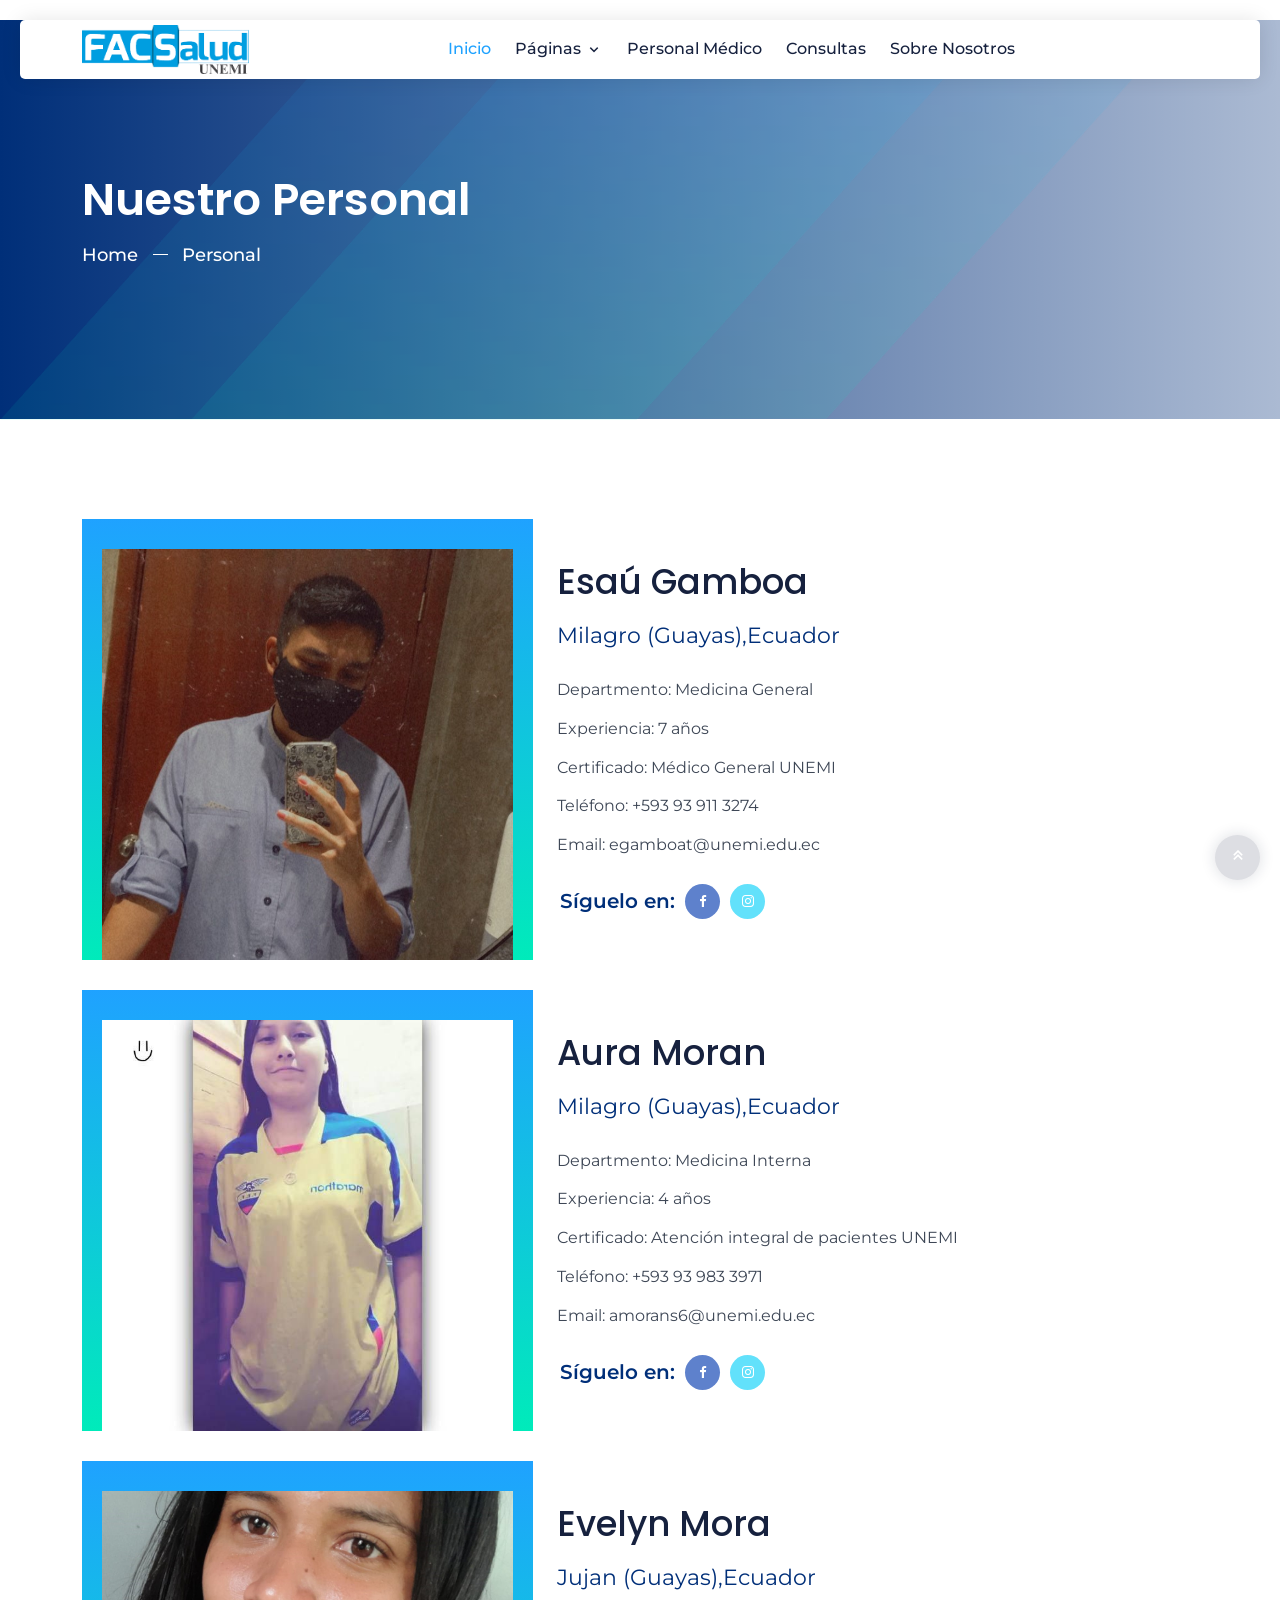
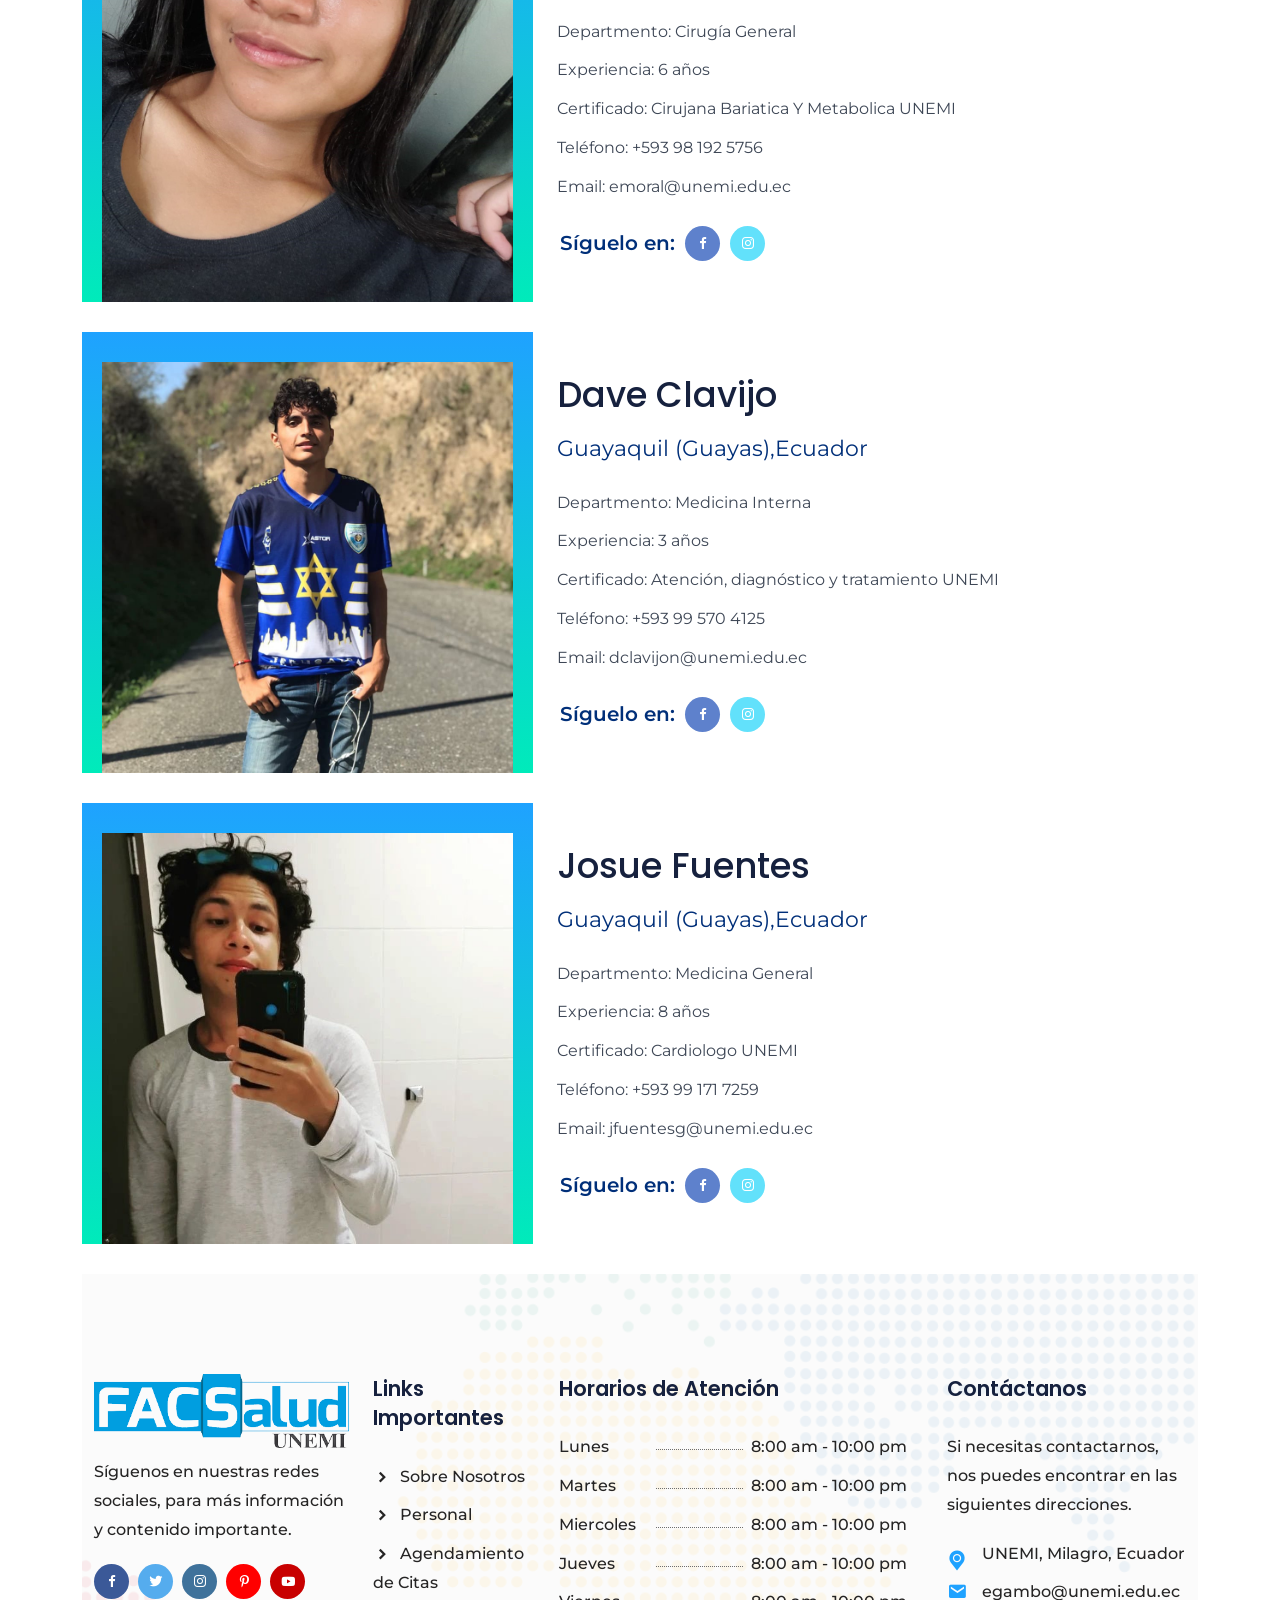
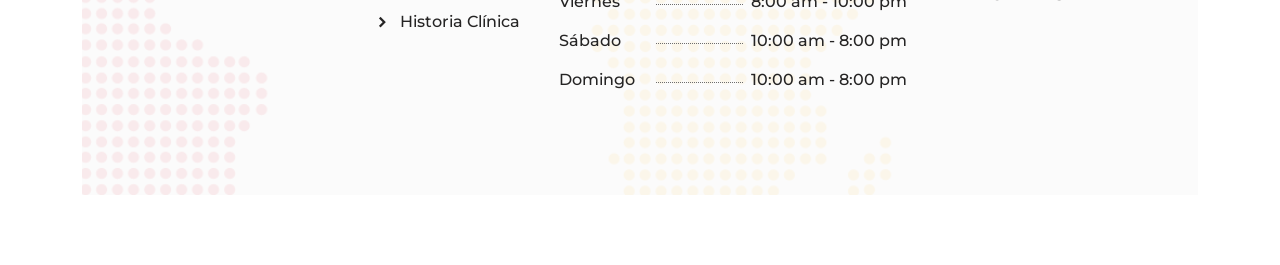
==== personal.html @ aaba4302 "final" ====
<!doctype html>
<html lang="zxx">
    <head>
        <!-- Required Meta Tags -->
        <meta charset="UTF-8">
        <meta name="viewport" content="width=device-width, initial-scale=1.0">

        <!-- Bootstrap CSS --> 
        <link rel="stylesheet" href="assets/css/bootstrap.min.css">
        <!-- Animate Min CSS -->
        <link rel="stylesheet" href="assets/css/animate.min.css">
        <!-- Flaticon CSS --> 
        <link rel="stylesheet" href="assets/fonts/flaticon.css">
        <!-- Boxicons CSS -->
        <link rel="stylesheet" href="assets/css/boxicons.min.css">
        <!-- Magnific Popup CSS -->
        <link rel="stylesheet" href="assets/css/boxicons.min.css">
        <!-- Owl Carousel Min CSS --> 
        <link rel="stylesheet" href="assets/css/owl.carousel.min.css">
        <link rel="stylesheet" href="assets/css/owl.theme.default.min.css">
        <!-- Nice Select Min CSS --> 
        <link rel="stylesheet" href="assets/css/nice-select.min.css">
        <!-- Meanmenu CSS -->
        <link rel="stylesheet" href="assets/css/meanmenu.css">
        <!-- Style CSS -->
        <link rel="stylesheet" href="assets/css/style.css">
        <!-- Responsive CSS -->
        <link rel="stylesheet" href="assets/css/responsive.css">


        <title>C-UNEMI - Personal</title>

        <!-- Favicon -->
        <link rel="icon" type="image/png" href="assets/img/favicon.png">
    </head>
    <body>
        <!-- Cargador -->
        <div class="preloader">
            <div class="d-table">
                <div class="d-table-cell">
                    <div class="spinner"></div>
                </div>
            </div>
        </div>

        <!-- Fijador de Cabecera -->
        <header class="top-header top-header-bg-two">
            <div class="container">
                <div class="row align-items-center">
                </div>
            </div>
        </header>
        <!-- Fijador de Cabecera Fin -->

        <!-- Barra Superior -->
        <div class="navbar-area">
            <!-- Menu For Mobile Device -->
            <div class="mobile-nav">
                <a href="index.html" class="logo">
                    <img src="assets/img/logo.png" alt="Logo">
                </a>
            </div>

            <!-- Menu For Desktop Device -->
            <div class="main-nav nav-bar">
                <div class="container">
                    <nav class="navbar navbar-expand-md navbar-light ">
                        <a class="navbar-brand" href="index.html">
                            <img src="assets/img/logo.png" alt="Logo">
                        </a>

                        <div class="collapse navbar-collapse mean-menu" id="navbarSupportedContent">
                            <ul class="navbar-nav m-auto">
                                <li class="nav-item">
                                    <a href="dashboard.html" class="nav-link active">
                                        Inicio 
                                    </a>
                                </li>
                                <li class="nav-item">
                                    <a href="#" class="nav-link">
                                        Páginas 
                                        <i class='bx bx-chevron-down'></i>
                                    </a>
                                    <ul class="dropdown-menu">
                                        <li class="nav-item">
                                            <a href="historiaclinica.html" class="nav-link">
                                                Historia Clínica
                                            </a>
                                        </li>
                                        <li class="nav-item">
                                            <a href="citas.html" class="nav-link">
                                                Citas
                                            </a>
                                        </li>
                                        <li class="nav-item">
                                            <a href="sign-in.html" class="nav-link">
                                                Iniciar Sesión
                                            </a>
                                        </li>
                                        <li class="nav-item">
                                            <a href="sign-up.html" class="nav-link">
                                                Crear Cuenta
                                            </a>
                                        </li>
                                        <li class="nav-item">
                                            <a href="seguridad.html" class="nav-link">
                                                Seguridad
                                            </a>
                                        </li>
                                    </ul>
                                </li>

                                <li class="nav-item">
                                    <li class="nav-item">
                                        <a href="personal.html" class="nav-link">
                                            Personal Médico
                                        </a>
                                    </li>
                                </li>
                                
                                <li class="nav-item">
                                    <a href="consultas.html" class="nav-link">
                                        Consultas
                                    </a>
                                </li>
                                <li class="nav-item">
                                    <a href="nostros.html" class="nav-link">
                                        Sobre Nosotros
                                    </a>
                                </li>
                            </ul>
                        </div>
                    </nav>
                </div>
            </div>
        </div>
        <!-- Barra Superior Fin -->

        <!-- Inner Banner -->
        <div class="inner-banner inner-bg10">
            <div class="container">
                <div class="inner-title">
                    <h3>Nuestro Personal</h3>
                    <ul>
                        <li>
                            <a href="dashboard.html">Home</a>
                        </li>
                        <li>Personal</li>
                    </ul>
                </div>
            </div>
            <div class="inner-banner-shape">
                <div class="shape1">
                    <img src="assets/img/inner-banner/inner-banner-shape1.png" alt="Images">
                </div>
                <div class="shape2">
                    <img src="assets/img/inner-banner/inner-banner-shape2.png" alt="Images">
                </div>
            </div>
        </div>
        <!-- Inner Banner End -->

        <!-- Doctors Details Area -->
        <div class="doctors-details-area pt-100 pb-70">
            <div class="container">
                <div class="row align-items-center">
                    <div class="col-lg-5">
                        <div class="doctors-details-img">
                            <img src="assets/img/8.jpg" alt="Images">
                        </div>
                    </div>

                    <div class="col-lg-7">
                        <div class="doctors-details-content">
                            <h3>Esaú Gamboa</h3>
                            <span>Milagro (Guayas),Ecuador</span>
                            <ul class="doctors-details-list">
                                <li>Departmento: Medicina General</li>
                                <li>Experiencia: 7 años</li>
                                <li>Certificado: Médico General UNEMI</li>
                                <li>Teléfono: <a href="tel:+593 93 911 3274">+593 93 911 3274</a></li>
                                <li>Email: <a href="mailto:egamboat@unemi.edu.ec">egamboat@unemi.edu.ec</a></li>
                            </ul>

                            <ul class="social-link">
                                <li class="title"> Síguelo en:</li>
                                <li>
                                    <a href="https://www.facebook.com/esau.gt2001" target="_blank"><i class='bx bxl-facebook'></i></a>
                                </li>
                                <li>
                                    <a href="https://www.instagram.com/esau_gt2001/" target="_blank"><i class='bx bxl-instagram'></i></a>
                                </li> 
                            </ul>
                        </div>
                    </div>
                </div>

                <div class="row align-items-center">
                    <div class="col-lg-5">
                        <div class="doctors-details-img">
                            <img src="assets/img/7.jpg" alt="Images">
                        </div>
                    </div>

                    <div class="col-lg-7">
                        <div class="doctors-details-content">
                            <h3>Aura Moran</h3>
                            <span>Milagro (Guayas),Ecuador</span>
                            <ul class="doctors-details-list">
                                <li>Departmento: Medicina Interna </li>
                                <li>Experiencia: 4 años</li>
                                <li>Certificado: Atención integral de pacientes UNEMI</li>
                                <li>Teléfono: <a href="tel:+593 93 983 3971">+593 93 983 3971</a></li>
                                <li>Email: <a href="mailto:amorans6@unemi.edu.ec">amorans6@unemi.edu.ec</a></li>
                            </ul>

                            <ul class="social-link">
                                <li class="title"> Síguelo en:</li>
                                <li>
                                    <a href="https://www.facebook.com/Carolina03.cse.bdp" target="_blank"><i class='bx bxl-facebook'></i></a>
                                </li>
                                <li>
                                    <a href="https://www.instagram.com/carolina_moran03/" target="_blank"><i class='bx bxl-instagram'></i></a>
                                </li> 
                            </ul>
                        </div>
                    </div>
                </div>

                <div class="row align-items-center">
                    <div class="col-lg-5">
                        <div class="doctors-details-img">
                            <img src="assets/img/9.jpg" alt="Images">
                        </div>
                    </div>

                    <div class="col-lg-7">
                        <div class="doctors-details-content">
                            <h3>Evelyn Mora</h3>
                            <span>Jujan (Guayas),Ecuador</span>
                            <ul class="doctors-details-list">
                                <li>Departmento: Cirugía General</li>
                                <li>Experiencia: 6 años</li>
                                <li>Certificado:  Cirujana  Bariatica Y Metabolica UNEMI</li>
                                <li>Teléfono: <a href="tel:+593 98 192 5756">+593 98 192 5756</a></li>
                                <li>Email: <a href="mailto:emoral@unemi.edu.ec">emoral@unemi.edu.ec</a></li>
                            </ul>

                            <ul class="social-link">
                                <li class="title"> Síguelo en:</li>
                                <li>
                                    <a href="https://www.facebook.com/evelin.moraloor" target="_blank"><i class='bx bxl-facebook'></i></a>
                                </li>
                                <li>
                                    <a href="https://www.instagram.com/evelyn_mora1/" target="_blank"><i class='bx bxl-instagram'></i></a>
                                </li> 
                            </ul>
                        </div>
                    </div>
                </div>

                <div class="row align-items-center">
                    <div class="col-lg-5">
                        <div class="doctors-details-img">
                            <img src="assets/img/6.jpg" alt="Images">
                        </div>
                    </div>

                    <div class="col-lg-7">
                        <div class="doctors-details-content">
                            <h3>Dave Clavijo</h3>
                            <span>Guayaquil (Guayas),Ecuador</span>
                            <ul class="doctors-details-list">
                                <li>Departmento: Medicina Interna</li>
                                <li>Experiencia: 3 años</li>
                                <li>Certificado:  Atención, diagnóstico y tratamiento UNEMI</li>
                                <li>Teléfono: <a href="tel:+593 99 570 4125">+593 99 570 4125</a></li>
                                <li>Email: <a href="mailto:dclavijon@unemi.edu.ec">dclavijon@unemi.edu.ec</a></li>
                            </ul>

                            <ul class="social-link">
                                <li class="title"> Síguelo en:</li>
                                <li>
                                    <a href="https://www.facebook.com/alex.leon.1428" target="_blank"><i class='bx bxl-facebook'></i></a>
                                </li>
                                <li>
                                    <a href="https://www.instagram.com/alexleon2308/" target="_blank"><i class='bx bxl-instagram'></i></a>
                                </li> 
                            </ul>
                        </div>
                    </div>
                </div>

                <div class="row align-items-center">
                    <div class="col-lg-5">
                        <div class="doctors-details-img">
                            <img src="assets/img/5.jpg" alt="Images">
                        </div>
                    </div>

                    <div class="col-lg-7">
                        <div class="doctors-details-content">
                            <h3>Josue Fuentes</h3>
                            <span>Guayaquil (Guayas),Ecuador</span>
                            <ul class="doctors-details-list">
                                <li>Departmento: Medicina General</li>
                                <li>Experiencia: 8 años</li>
                                <li>Certificado:  Cardiologo UNEMI</li>
                                <li>Teléfono: <a href="tel:+593 99 171 7259">+593 99 171 7259</a></li>
                                <li>Email: <a href="jfuentesg@unemi.edu.ec">jfuentesg@unemi.edu.ec</a></li>
                            </ul>

                            <ul class="social-link">
                                <li class="title"> Síguelo en:</li>
                                <li>
                                    <a href="https://www.facebook.com/josuealberto.fuentesgomez" target="_blank"><i class='bx bxl-facebook'></i></a>
                                </li>
                                <li>
                                    <a href="https://www.instagram.com/chino_jafg/" target="_blank"><i class='bx bxl-instagram'></i></a>
                                </li> 
                            </ul>
                        </div>
                    </div>
                </div>
        <!-- Doctors Details Area End -->
        
        <!-- Piés de Página  -->
        <footer class="footer-area pt-100 pb-70">
            <div class="container">
                <div class="row">
                    <div class="col-lg-3 col-md-6">
                        <div class="footer-widget">
                            <div class="footer-logo">
                                <a href="index.html">
                                    <img src="assets/img/logo.png" alt="Images">
                                </a>
                            </div>
                            <p>Síguenos en nuestras redes sociales, para más información y contenido importante.</p>
                            <ul class="social-link">
                                <li>
                                    <a href="#" target="_blank"><i class='bx bxl-facebook'></i></a>
                                </li> 
                                <li>
                                    <a href="#" target="_blank"><i class='bx bxl-twitter'></i></a>
                                </li> 
                                <li>
                                    <a href="#" target="_blank"><i class='bx bxl-instagram'></i></a>
                                </li> 
                                <li>
                                    <a href="#" target="_blank"><i class='bx bxl-pinterest-alt'></i></a>
                                </li> 
                                <li>
                                    <a href="#" target="_blank"><i class='bx bxl-youtube'></i></a>
                                </li> 
                            </ul>
                        </div>
                    </div>

                    <div class="col-lg-2 col-md-6">
                        <div class="footer-widget">
                            <h3>Links Importantes</h3>
                            <ul class="footer-list">
                                <li>
                                    <a href="about.html" target="_blank">
                                        <i class='bx bxs-chevron-right'></i>
                                        Sobre Nosotros
                                    </a>
                                </li> 
                                <li>
                                    <a href="doctors.html" target="_blank">
                                        <i class='bx bxs-chevron-right'></i>
                                        Personal
                                    </a>
                                </li>
                                <li>
                                    <a href="citas.html" target="_blank">
                                        <i class='bx bxs-chevron-right'></i>
                                        Agendamiento de Citas
                                    </a>
                                </li> 
                                <li>
                                    <a href="historiaclinica.html" target="_blank">
                                        <i class='bx bxs-chevron-right'></i>
                                        Historia Clínica
                                    </a>
                                </li>
                            </ul>
                        </div>
                    </div>

                    <div class="col-lg-4 col-md-6">
                        <div class="footer-widget">
                            <h3>Horarios de Atención</h3>
                            <ul class="open-hours-list">
                                <li>
                                    Lunes
                                    <span>8:00 am - 10:00 pm</span>
                                </li> 
                                <li>
                                    Martes
                                    <span>8:00 am - 10:00 pm</span>
                                </li> 
                                <li>
                                    Miercoles
                                    <span>8:00 am - 10:00 pm</span>
                                </li> 
                                <li>
                                    Jueves
                                    <span>8:00 am - 10:00 pm</span>
                                </li> 
                                <li>
                                    Viernes
                                    <span>8:00 am - 10:00 pm</span>
                                </li> 
                                <li>
                                    Sábado
                                    <span>10:00 am - 8:00 pm</span>
                                </li> 
                                <li>
                                    Domingo
                                    <span>10:00 am - 8:00 pm</span>
                                </li> 
                            </ul>
                        </div>
                    </div>

                    <div class="col-lg-3 col-md-6">
                        <div class="footer-widget ps-3">
                            <h3>Contáctanos</h3>
                            <p>Si necesitas contactarnos, nos puedes encontrar en las siguientes direcciones.</p>
                            <ul class="footer-contact-list">
                                <li>
                                    <i class='flaticon-pin'></i>
                                    <div class="content" >
                                        <a href="https://goo.gl/maps/b7afHYhdiRrMFvGr6">UNEMI, Milagro, Ecuador</a>
                                    </div>
                                </li>
                                <li>
                                    <i class='bx bxs-envelope'></i>
                                    <div class="content">
                                        <a href="mailto:egambo@unemi.edu.ec">egambo@unemi.edu.ec</a>
                                    </div>
                                </li>
                            </ul>
                        </div>
                    </div>
                </div>
            </div>
        </footer>
        <!-- Piés de Página Fin -->

         <!-- Jquery Min JS -->
        <script src="assets/js/jquery-3.5.1.slim.min.js"></script>
        <!-- Bootstrap Min JS -->
        <script src="assets/js/bootstrap.bundle.min.js"></script>
        <!-- Magnific Popup Min JS -->
        <script src="assets/js/jquery.magnific-popup.min.js"></script>
        <!-- Owl Carousel Min JS -->
        <script src="assets/js/owl.carousel.min.js"></script>
        <!-- Nice Select Min JS -->
        <script src="assets/js/jquery.nice-select.min.js"></script>
        <!-- Wow Min JS -->
        <script src="assets/js/wow.min.js"></script>
        <!-- Meanmenu JS -->
        <script src="assets/js/meanmenu.js"></script>
        <!-- Datepicker JS -->
        <script src="assets/js/datepicker.min.js"></script>
        <!-- Ajaxchimp Min JS -->
        <script src="assets/js/jquery.ajaxchimp.min.js"></script>
        <!-- Form Validator Min JS -->
        <script src="assets/js/form-validator.min.js"></script>
        <!-- Contact Form JS -->
        <script src="assets/js/contact-form-script.js"></script>
        <!-- Custom JS -->
        <script src="assets/js/custom.js"></script>
        
    </body>
</html>
---- assets/fonts/flaticon.css ----
/*
  	Flaticon icon font: Flaticon
  	Creation date: 24/09/2020 14:05
  	*/

@font-face {
  font-family: "Flaticon";
  src: url("./Flaticon.eot");
  src: url("./Flaticon.eot?#iefix") format("embedded-opentype"),
       url("./Flaticon.woff2") format("woff2"),
       url("./Flaticon.woff") format("woff"),
       url("./Flaticon.ttf") format("truetype"),
       url("./Flaticon.svg#Flaticon") format("svg");
  font-weight: normal;
  font-style: normal;
}

@media screen and (-webkit-min-device-pixel-ratio:0) {
  @font-face {
    font-family: "Flaticon";
    src: url("./Flaticon.svg#Flaticon") format("svg");
  }
}

[class^="flaticon-"]:before, [class*=" flaticon-"]:before,
[class^="flaticon-"]:after, [class*=" flaticon-"]:after {   
  font-family: Flaticon;
font-style: normal;
}

.flaticon-envelope:before { content: "\f100"; }
.flaticon-wall-clock:before { content: "\f101"; }
.flaticon-heart-beat:before { content: "\f102"; }
.flaticon-ambulance:before { content: "\f103"; }
.flaticon-calendar:before { content: "\f104"; }
.flaticon-pin:before { content: "\f105"; }
.flaticon-phone-call:before { content: "\f106"; }
.flaticon-sent-mail:before { content: "\f107"; }
.flaticon-24-hours:before { content: "\f108"; }
.flaticon-add-user:before { content: "\f109"; }
.flaticon-dna:before { content: "\f10a"; }
.flaticon-call:before { content: "\f10b"; }
.flaticon-24-hours-1:before { content: "\f10c"; }
.flaticon-calendar-1:before { content: "\f10d"; }
.flaticon-left-quote:before { content: "\f10e"; }
.flaticon-shopping-cart:before { content: "\f10f"; }
.flaticon-fast-delivery:before { content: "\f110"; }
.flaticon-laptop:before { content: "\f111"; }
.flaticon-first-aid-kit:before { content: "\f112"; }
.flaticon-upload:before { content: "\f113"; }
.flaticon-view:before { content: "\f114"; }
.flaticon-heart:before { content: "\f115"; }
.flaticon-testing:before { content: "\f116"; }
.flaticon-plus:before { content: "\f117"; }
.flaticon-left-arrow:before { content: "\f118"; }
.flaticon-right-arrow:before { content: "\f119"; }
.flaticon-syringe:before { content: "\f11a"; }
.flaticon-stethoscope-1:before { content: "\f11b"; }
.flaticon-male:before { content: "\f11c"; }
.flaticon-ambulance-2:before { content: "\f11d"; }
.flaticon-caduceus-symbol:before { content: "\f11e"; }
.flaticon-doctor:before { content: "\f11f"; }
---- assets/css/meanmenu.css ----
.mean-container .mean-bar {
	float: left;
	width: 100%;
	position: absolute;
	background: transparent;
	padding: 20px 0 0;
	z-index: 999;
	border-bottom: 1px solid rgba(0, 0, 0, 0.03);
	height: 55px;
}
.mean-container a.meanmenu-reveal {
	width: 35px;
	height: 30px;
	padding: 12px 15px 0 0;
	position: absolute;
	right: 0;
	cursor: pointer;
	color:#16213E;
	text-decoration: none;
	font-size: 16px;
	text-indent: -9999em;
	line-height: 22px;
	font-size: 1px;
	display: block;
	font-weight: 700;
}
.mean-container a.meanmenu-reveal span {
    display: block;
    background: #16213E;;
    position: relative;
    height: 4px;
    margin-top: -5px;
    top: 8px;
    border-radius: 3px;
}
.mean-container .mean-nav {
	float: left;
	width: 100%;
	background: #ffffff;
	margin-top: 55px;
}
.mean-container .mean-nav ul {
	padding: 0;
	margin: 0;
	width: 100%;
	border: none;
	list-style-type: none;
}
.mean-container .mean-nav ul li {
	position: relative;
	float: left;
	width: 100%;
}
.mean-container .mean-nav ul li a {
	display: block;
	float: left;
	width: 90%;
	padding: 1em 5%;
	margin: 0;
	text-align: left;
	color: #677294;
	border-top: 1px solid #DBEEFD;
	text-decoration: none;
}
.mean-container .mean-nav ul li a.active {
	color: #000000;
}
.mean-container .mean-nav ul li li a {
	width: 80%;
	padding: 1em 10%;
	color: #677294;
	border-top: 1px solid #DBEEFD;
	opacity: 1;
	filter: alpha(opacity=75);
	text-shadow: none !important;
	visibility: visible;
	text-transform: none;
	font-size: 14px;
}
.mean-container .mean-nav ul li.mean-last a {
	border-bottom: none;
	margin-bottom: 0;
}
.mean-container .mean-nav ul li li li a {
	width: 70%;
	padding: 1em 15%;
}
.mean-container .mean-nav ul li li li li a {
	width: 60%;
	padding: 1em 20%;
}
.mean-container .mean-nav ul li li li li li a {
	width: 50%;
	padding: 1em 25%;
}
.mean-container .mean-nav ul li a:hover {
	background: #252525;
	background: rgba(255,255,255,0.1);
}
.mean-container .mean-nav ul li a.mean-expand {
	margin-top: 3px;
	width: 100%;
	height: 24px;
	padding: 12px !important;
	text-align: right ;
	position: absolute;
	right: 0;
	top: 0;
	z-index: 2;
	font-weight: 700;
	background: transparent;
	border: none !important;
}
.mean-container .mean-push {
	float: left;
	width: 100%;
	padding: 0;
	margin: 0;
	clear: both;
}
.mean-nav .wrapper {
	width: 100%;
	padding: 0;
	margin: 0;
}
/* Fix for box sizing on Foundation Framework etc. */
.mean-container .mean-bar, .mean-container .mean-bar * {
	-webkit-box-sizing: content-box;
	-moz-box-sizing: content-box;
	box-sizing: content-box;
}
.mean-remove {
	display: none !important;
}
.mobile-nav {
    display: none;
}
.mobile-nav.mean-container .mean-nav ul li a.active {
    color: #FF2D55;
}
.main-nav {
    background: #000;
    top: 0;
    left: 0;
    padding-top: 15px;
    padding-bottom: 15px;
    width: 100%;
    z-index: 999;
    height: auto;
}
.mean-nav .dropdown-toggle::after {
	display: none;
}
.navbar-light .navbar-brand, .navbar-light .navbar-brand:hover {
    color: #fff;
    font-weight: bold;
    text-transform: uppercase;
    line-height: 1;
}
.main-nav nav ul {
    padding: 0;
    margin: 0;
    list-style-type: none;
}
.main-nav nav .navbar-nav .nav-item {
    position: relative;
    padding: 15px 0;
}
.main-nav nav .navbar-nav .nav-item a {
    font-weight: 500;
    font-size: 16px;
    text-transform: uppercase;
    color: #ffffff;
    padding-left: 0;
    padding-right: 0;
    padding-top: 0;
    padding-bottom: 0;
    margin-left: 15px;
    margin-right: 15px;
}
.main-nav nav .navbar-nav .nav-item a:hover, 
.main-nav nav .navbar-nav .nav-item a:focus, 
.main-nav nav .navbar-nav .nav-item a.active {
    color: #FF2D55;
}
.main-nav nav .navbar-nav .nav-item:hover a {
    color: #FF2D55;
}
.main-nav nav .navbar-nav .nav-item .dropdown-menu {
    -webkit-box-shadow: 0 0 30px 0 rgba(0, 0, 0, 0.05);
            box-shadow: 0 0 30px 0 rgba(0, 0, 0, 0.05);
    background: #0d1028;
    position: absolute;
    top: 80px;
    left: 0;
    width: 250px;
    z-index: 99;
    display: block;
    padding-top: 20px;
    padding-left: 5px;
    padding-right: 5px;
    padding-bottom: 20px;
    opacity: 0;
    visibility: hidden;
    -webkit-transition: all 0.3s ease-in-out;
    transition: all 0.3s ease-in-out;
}
.main-nav nav .navbar-nav .nav-item .dropdown-menu li {
    position: relative;
    padding: 0;
}
.main-nav nav .navbar-nav .nav-item .dropdown-menu li a {
    font-size: 15px;
    font-weight: 500;
    text-transform: capitalize;
    padding: 9px 15px;
    margin: 0;
    display: block;
    color: #ffffff;
}
.main-nav nav .navbar-nav .nav-item .dropdown-menu li a:hover, 
.main-nav nav .navbar-nav .nav-item .dropdown-menu li a:focus, 
.main-nav nav .navbar-nav .nav-item .dropdown-menu li a.active {
    color: #FF2D55;
}
.main-nav nav .navbar-nav .nav-item .dropdown-menu li .dropdown-menu {
    position: absolute;
    left: -100%;
    top: 0;
    opacity: 0 !important;
    visibility: hidden !important;
}
.main-nav nav .navbar-nav .nav-item .dropdown-menu li:hover .dropdown-menu {
    opacity: 1 !important;
    visibility: visible !important;
    top: -20px !important;
}
.main-nav nav .navbar-nav .nav-item .dropdown-menu li .dropdown-menu li .dropdown-menu {
    position: absolute;
    left: -100%;
    top: 0;
    opacity: 0 !important;
    visibility: hidden !important;
}
.main-nav nav .navbar-nav .nav-item .dropdown-menu li:hover .dropdown-menu li:hover .dropdown-menu {
    opacity: 1 !important;
    visibility: visible !important;
    top: -20px !important;
}
.main-nav nav .navbar-nav .nav-item .dropdown-menu li .dropdown-menu li a {
    color: #ffffff;
    text-transform: capitalize;
}
.main-nav nav .navbar-nav .nav-item .dropdown-menu li .dropdown-menu li a:hover, 
.main-nav nav .navbar-nav .nav-item .dropdown-menu li .dropdown-menu li a:focus, 
.main-nav nav .navbar-nav .nav-item .dropdown-menu li .dropdown-menu li a.active {
    color: #ffffff;
}
.main-nav nav .navbar-nav .nav-item:hover ul {
    opacity: 1;
    visibility: visible;
    top: 100%;
}
.main-nav nav .navbar-nav .nav-item:last-child .dropdown-menu {
    left: auto;
    right: 0;
}

/* Responsive Style */
@media only screen and (max-width: 991px) {
    .mobile-nav {
        display: block;
        position: relative;
    }
    .mobile-nav .logo {
		text-decoration: none;
        position: absolute;
        top: 11px;
        z-index: 999;
        left: 15px;
        color: #fff;
        font-weight: bold;
        text-transform: uppercase;
        font-size: 20px;
    }
    .mean-container .mean-bar {
        background-color: #ffffff;
        padding: 0;
    }
    .mean-container a.meanmenu-reveal {
        padding: 20px 15px 0 0;
        margin-top: -5px;
    }
    .mobile-nav nav .navbar-nav {
        height: 300px;
        overflow-y: scroll;
    }
    .mobile-nav nav .navbar-nav .nav-item a i {
        display: none;
    }
    .main-nav {
        display: none !important;
    }
}
---- assets/css/style.css ----
/*
@File: Medizo HTML Template

* This file contains the styling for the actual template, this
is the file you need to edit to change the look of the
template.

This files table contents are outlined below>>>>>

*******************************************
*******************************************
** - Default Btn Style 
** - Section Title Style
** - Top Header Style
** - Navbar Area Style
** - Main Banner Area CSS  Style
** - Inner Banner Style
** - About Area Style
** - Appointment Area Style
** - Service Area Style
** - Consultancy Area Style
** - Insurance Area Style
** - Product Area  Style
** - Cart Wraps Area Style
** - Checkout Area Style
** - Doctors Area Style
** - Departments Area Style
** - Emergency Area Style
** - Prescription Area Style
** - Case Study Area Style
** - Serve Area Style
** - Faq Area Style
** - Blog Area Style
** - Testimonials Area Style
** - Brand Area Style
** - Subscribe Area Style
** - Contact Area Style
** - User All Form Style
** - Pagination Area Style
** - Footer Area Style
** - 404 Error Area Style
** - Coming Soon Area Style
** - Back To Top Button Style
** - Preloader CSS Style

*******************************************
/*

/*================================================
Default CSS
=================================================*/
@import url("https://fonts.googleapis.com/css2?family=Poppins:ital,wght@0,100;0,300;0,400;0,500;0,600;0,800;0,900;1,200;1,400;1,500;1,600;1,800;1,900&display=swap");
@import url("https://fonts.googleapis.com/css2?family=Montserrat:ital,wght@0,200;0,300;0,400;0,500;0,600;0,700;0,800;0,900;1,900&display=swap");
body {
  font-size: 16px;
  line-height: 1.8;
  font-family: "Montserrat", sans-serif;
  color: #6E6E6E;
  font-weight: 400;
}

p {
  color: #6E6E6E;
  font-weight: 500;
}

a {
  display: inline-block;
  -webkit-transition: all 0.5s;
  transition: all 0.5s;
  text-decoration: none;
}

a:hover, a:focus {
  text-decoration: none;
}

button {
  margin: 0;
  padding: 0;
  outline: 0;
}

button:focus {
  outline: 0;
  border: 0;
}

h1, h2, h3, h4, h5, h6 {
  font-weight: 600;
  color: #16213E;
  font-family: "Poppins", sans-serif;
  line-height: 1.4;
}

h3 {
  font-size: 22px;
}

.d-table {
  width: 100%;
  height: 100%;
}

.d-table-cell {
  display: table-cell;
  vertical-align: middle;
}

img {
  max-width: 100%;
}

.ptb-100 {
  padding-top: 100px;
  padding-bottom: 100px;
}

.pt-100 {
  padding-top: 100px;
}

.ptb-70 {
  padding-top: 70px;
  padding-bottom: 70px;
}

.pb-100 {
  padding-bottom: 100px;
}

.pb-70 {
  padding-bottom: 70px;
}

.pt-45 {
  padding-top: 45px;
}

.pt-20 {
  padding-top: 20px;
}

/*================================
Default btn Style 
===================================*/
.default-btn {
  padding: 14px 27px;
  background-color: #16213E;
  color: #ffffff;
  font-weight: 500;
  position: relative;
  z-index: 1;
}

.default-btn::before {
  content: '';
  position: absolute;
  z-index: -1;
  top: 0;
  left: 0;
  right: 0;
  width: 100%;
  height: 0;
  background-color: #1FA2FF;
  opacity: 0;
  -webkit-transition: 0.7s;
  transition: 0.7s;
  border-radius: 5px;
}

.default-btn:hover {
  background-color: #1FA2FF;
  color: #ffffff;
}

.default-btn:hover::before {
  height: 100%;
  opacity: 1;
  border-radius: 5px;
}

.default-btn-two {
  padding: 14px 27px;
  background-color: #1FA2FF;
  color: #ffffff;
  font-weight: 500;
  position: relative;
  z-index: 1;
}

.default-btn-two::before {
  content: '';
  position: absolute;
  z-index: -1;
  top: 0;
  left: 0;
  right: 0;
  width: 100%;
  height: 0;
  background-color: #16213E;
  opacity: 0;
  -webkit-transition: 0.7s;
  transition: 0.7s;
  border-radius: 5px;
}

.default-btn-two:hover {
  background-color: #16213E;
  color: #ffffff;
}

.default-btn-two:hover::before {
  height: 100%;
  opacity: 1;
  border-radius: 5px;
}

/*================================
Section Title Style 
===================================*/
.section-title span {
  text-transform: capitalize;
  padding-bottom: 10px;
  font-weight: 500;
  color: #1FA2FF;
  line-height: 0;
}

.section-title h2 {
  font-size: 35px;
  font-weight: 600;
  margin-top: 0;
  line-height: 1.2;
  color: #16213E;
}

.section-title .section-icon {
  position: relative;
  width: 310px;
  text-align: center;
  margin-left: auto;
  margin-right: auto;
}

.section-title .section-icon .icon {
  -webkit-transform: rotate(225deg);
          transform: rotate(225deg);
  font-size: 40px;
  color: #1FA2FF;
  line-height: 1;
}

.section-title .section-icon::before {
  content: '';
  position: absolute;
  top: 20px;
  left: 25px;
  width: 100px;
  height: 2px;
  background-color: #1FA2FF;
}

.section-title .section-icon::after {
  content: '';
  position: absolute;
  top: 20px;
  right: 25px;
  width: 100px;
  height: 2px;
  background-color: #1FA2FF;
}

.section-title p {
  padding-top: 10px;
  font-weight: 500;
  margin-bottom: 0;
}

/*================================
Section Title Style End
===================================*/
/*================================
Top Header
===================================*/
.top-header {
  padding: 10px 0;
}

.top-header-bg {
  background-color: #1FA2FF;
}

.top-header-bg-two {
  background-color: transparent;
  z-index: 1;
  position: relative;
}

.top-header-bg-3 {
  background-color: #1FA2FF;
}

.header-left {
  text-align: left;
  z-index: 1;
  position: relative;
}

.header-left .header-left-card ul {
  padding-left: 0;
  margin-bottom: 0;
  list-style-type: none;
}

.header-left .header-left-card ul li {
  display: inline-block;
  text-align: left;
  position: relative;
  padding-left: 7px;
  color: #ffffff;
  margin-right: 35px;
}

.header-left .header-left-card ul li:last-child {
  margin-right: 0;
}

.header-left .header-left-card ul li .head-icon {
  color: #ffffff;
  font-size: 20px;
  text-align: center;
  position: absolute;
  left: 0;
  top: 52%;
  -webkit-transition: .5s;
  transition: .5s;
  -webkit-transform: translateY(-50%);
          transform: translateY(-50%);
}

.header-left .header-left-card ul li a {
  display: inline-block;
  color: #ffffff;
  font-size: 14px;
  font-weight: 600;
  margin-left: 25px;
}

.header-left .header-left-card ul li:hover .head-icon {
  color: #ffffff;
}

.header-left .header-left-card ul li:hover a {
  color: #16213E;
}

.header-right {
  float: right;
}

.top-social-link {
  float: right;
}

.top-social-link ul {
  list-style: none;
  margin: 0;
  padding: 0;
}

.top-social-link ul li {
  display: inline-block;
  margin-right: 5px;
}

.top-social-link ul li a {
  width: 30px;
  height: 30px;
  line-height: 32px;
  text-align: center;
  color: #ffffff;
  border-radius: 50px;
}

.top-social-link ul li a:hover {
  background-color: #ffffff;
  color: #16213E;
}

/*================================
Top Header End
===================================*/
/*=================================
Navbar Area
====================================*/
.navbar-area {
  background-color: transparent;
  -webkit-transition: 0.3s;
  transition: 0.3s;
  position: relative;
  padding-top: 0;
  padding-bottom: 0;
  padding-right: 0;
  padding-left: 0;
}

.navbar-light {
  padding: 0;
  padding-left: 0;
  padding-right: 0;
  background-color: transparent;
}

.navbar-light .navbar-brand img {
  float:left;
  width: 200px;
}

.navbar-light .navbar-brand-sticky {
  display: none;
}

/* Main nav */
.main-nav {
  position: inherit;
  background-color: #ffffff;
  top: 0;
  left: 0;
  z-index: inherit;
  padding: 0;
  width: 100%;
  height: auto;
}

.main-nav nav .navbar-nav .nav-item:hover a, .main-nav nav .navbar-nav .nav-item .active {
  color: #1FA2FF !important;
}

.main-nav nav .navbar-nav .nav-item a {
  text-transform: capitalize;
  color: #16213E;
  font-weight: 500;
  margin-left: 12px;
  margin-right: 12px;
}

.main-nav nav .navbar-nav .nav-item a i {
  line-height: 0;
  position: relative;
  top: 3px;
  font-size: 18px;
}

.main-nav nav .navbar-nav .nav-item a:hover, .main-nav nav .navbar-nav .nav-item a :focus {
  color: #1FA2FF !important;
}

.main-nav nav .navbar-nav .nav-item a.active {
  color: #1FA2FF !important;
}

.main-nav nav .navbar-nav .nav-item a .active::before {
  -webkit-transform: scale(1);
          transform: scale(1);
}

.main-nav nav .navbar-nav .nav-item:hover .dropdown-menu {
  -webkit-transform: scaleX(1);
          transform: scaleX(1);
}

.main-nav nav .navbar-nav .nav-item .dropdown-menu {
  border: none;
  padding: 0;
  border-radius: 0;
  background-color: #ffffff !important;
  -webkit-transform: scaleX(0);
          transform: scaleX(0);
}

.main-nav nav .navbar-nav .nav-item .dropdown-menu li {
  border-bottom: 1px solid #ffffff;
}

.main-nav nav .navbar-nav .nav-item .dropdown-menu li:last-child {
  border-bottom: none;
}

.main-nav nav .navbar-nav .nav-item .dropdown-menu li a {
  text-transform: capitalize;
  color: #16213E !important;
  position: relative;
  -webkit-transition: 0.7s;
  transition: 0.7s;
  font-weight: 500;
  padding: 10px;
  border-bottom: 1px dashed #ebebeb;
}

.main-nav nav .navbar-nav .nav-item .dropdown-menu li a.active {
  border-radius: 0;
  color: #1FA2FF !important;
  background-color: #f3f3f3;
}

.main-nav nav .navbar-nav .nav-item .dropdown-menu li a:hover, .main-nav nav .navbar-nav .nav-item .dropdown-menu li a :focus, .main-nav nav .navbar-nav .nav-item .dropdown-menu li a .active {
  color: #1FA2FF !important;
  border-radius: 0;
  background-color: #f3f3f3;
}

.main-nav nav .navbar-nav .nav-item .dropdown-menu li.active {
  color: #1FA2FF !important;
  background-color: #f3f3f3;
}

.main-nav nav .navbar-nav .nav-item .dropdown-menu li .dropdown-menu {
  left: 100%;
  margin-top: 18px !important;
  position: absolute;
  -webkit-transform: scaleX(0);
          transform: scaleX(0);
}

.main-nav nav .navbar-nav .nav-item .dropdown-menu li:hover .dropdown-menu {
  -webkit-transform: scaleX(1);
          transform: scaleX(1);
}

.main-nav .others-options .option-item {
  margin-right: 20px;
}

.main-nav .others-options .option-item:last-child {
  margin-right: 0;
}

.main-nav .others-options .option-item .search-btn {
  font-size: 24px;
  margin-top: 10px;
  color: #16213E;
  -webkit-transition: 0.5s;
  transition: 0.5s;
  cursor: pointer;
}

.main-nav .others-options .option-item .search-btn:hover {
  color: #1FA2FF;
  -webkit-transform: translateY(-5%);
          transform: translateY(-5%);
}

.main-nav .others-options .option-item .close-btn {
  font-size: 24px;
  color: #16213E;
  -webkit-transition: 0.5s;
  transition: 0.5s;
  display: none;
  cursor: pointer;
}

.main-nav .others-options .option-item .close-btn:hover {
  color: #1FA2FF;
  -webkit-transform: translateY(-5%);
          transform: translateY(-5%);
}

.main-nav .others-options .option-item .close-btn.active {
  display: block;
}

.main-nav .others-options .option-item .add-cart-btn .cart-btn-icon {
  font-size: 24px;
  color: #16213E;
  position: relative;
}

.main-nav .others-options .option-item .add-cart-btn .cart-btn-icon:hover {
  color: #1FA2FF;
}

.main-nav .others-options .option-item .add-cart-btn .cart-btn-icon span {
  position: absolute;
  top: 5px;
  right: -6px;
  width: 15px;
  height: 15px;
  line-height: 15px;
  background-color: #1FA2FF;
  border-radius: 50%;
  text-align: center;
  color: #ffffff;
  font-size: 11px;
}

.nav-bar {
  position: absolute;
  max-width: 1240px;
  margin: 0 auto;
  left: 0;
  right: 0;
  border-radius: 5px;
  background-color: #ffffff;
  -webkit-box-shadow: 0 0 20px rgba(0, 0, 0, 0.1);
          box-shadow: 0 0 20px rgba(0, 0, 0, 0.1);
  z-index: 555;
}

.search-overlay {
  display: none;
}

.search-overlay.search-popup {
  position: absolute;
  top: 100%;
  width: 300px;
  background: #ffffff;
  z-index: 2;
  right: 0;
  padding: 20px;
  -webkit-box-shadow: 0px 0px 15px 0px rgba(0, 0, 0, 0.1);
          box-shadow: 0px 0px 15px 0px rgba(0, 0, 0, 0.1);
  margin-top: 0;
}

.search-overlay.search-popup .search-form {
  position: relative;
}

.search-overlay.search-popup .search-form .search-input {
  display: block;
  width: 100%;
  height: 50px;
  line-height: initial;
  border: 1px solid #eeeeee;
  color: #6E6E6E;
  outline: 0;
  -webkit-transition: 0.5s;
  transition: 0.5s;
  padding-top: 4px;
  padding-left: 10px;
}

.search-overlay.search-popup .search-form .search-input:focus {
  border-color: #16213E;
}

.search-overlay.search-popup .search-form .search-button {
  position: absolute;
  right: 0;
  top: 0;
  height: 50px;
  background: transparent;
  border: none;
  width: 50px;
  outline: 0;
  color: #6E6E6E;
  -webkit-transition: 0.5s;
  transition: 0.5s;
  padding: 0;
}

.search-overlay.search-popup .search-form .search-button:focus {
  color: #16213E;
}

.search-overlay.search-popup .search-form .search-button i {
  font-size: 18px;
  font-weight: bold;
}

.side-nav-responsive {
  display: none;
}

.side-nav-responsive .dot-menu {
  padding: 0 10px;
  height: 30px;
  cursor: pointer;
  z-index: 999;
  position: absolute;
  right: 60px;
  top: 12px;
}

.side-nav-responsive .dot-menu .circle-inner {
  display: -webkit-box;
  display: -ms-flexbox;
  display: flex;
  -webkit-box-align: center;
      -ms-flex-align: center;
          align-items: center;
  height: 30px;
}

.side-nav-responsive .dot-menu .circle-inner .circle {
  height: 5px;
  width: 5px;
  border-radius: 100%;
  margin: 0 2px;
  -webkit-transition: 0.7s;
  transition: 0.7s;
  background-color: #16213E;
}

.side-nav-responsive .dot-menu:hover .circle-inner .circle {
  background-color: #1FA2FF;
}

.side-nav-responsive .container {
  position: relative;
  display: -webkit-box;
  display: -ms-flexbox;
  display: flex;
}

.side-nav-responsive .container .container {
  position: absolute;
  top: 55px;
  right: 0;
  max-width: 185px;
  margin-left: auto;
  opacity: 0;
  visibility: hidden;
  -webkit-transition: 0.7s;
  transition: 0.7s;
  -webkit-transform: scaleX(0);
          transform: scaleX(0);
  z-index: 2;
  padding-left: 15px;
  padding-right: 15px;
}

.side-nav-responsive .container .container.active {
  opacity: 1;
  visibility: visible;
  -webkit-transform: scaleX(1);
          transform: scaleX(1);
}

.side-nav-responsive .side-nav-inner {
  padding: 10px;
  -webkit-box-shadow: 0 15px 40px rgba(0, 0, 0, 0.09);
          box-shadow: 0 15px 40px rgba(0, 0, 0, 0.09);
  background-color: #ffffff;
}

.side-nav-responsive .side-nav-inner .side-nav {
  background-color: #16213E;
  padding: 10px 0 2px;
}

.side-nav-responsive .side-nav-inner .side-nav .side-item {
  padding-left: 10px;
  position: relative;
  display: inline-block;
}

.side-nav-responsive .side-nav-inner .side-nav .side-item:last-child {
  padding-left: 0;
}

.side-nav-responsive .side-nav-inner .side-nav .option-item {
  margin-right: 0;
  margin-left: 10px;
  display: inline-block;
}

.side-nav-responsive .side-nav-inner .side-nav .option-item:last-child {
  margin-right: 20px;
  margin-left: 5px;
}

.side-nav-responsive .side-nav-inner .side-nav .option-item .search-btn {
  font-size: 30px;
  margin-top: 10px;
  color: #ffffff;
  -webkit-transition: 0.5s;
  transition: 0.5s;
  cursor: pointer;
}

.side-nav-responsive .side-nav-inner .side-nav .option-item .search-btn:hover {
  color: #16213E;
  -webkit-transform: translateY(-5%);
          transform: translateY(-5%);
}

.side-nav-responsive .side-nav-inner .side-nav .option-item .close-btn {
  font-size: 30px;
  color: #ffffff;
  -webkit-transition: 0.5s;
  transition: 0.5s;
  display: none;
  cursor: pointer;
}

.side-nav-responsive .side-nav-inner .side-nav .option-item .close-btn:hover {
  color: #16213E;
  -webkit-transform: translateY(-5%);
          transform: translateY(-5%);
}

.side-nav-responsive .side-nav-inner .side-nav .option-item .close-btn.active {
  display: block;
}

.side-nav-responsive .side-nav-inner .side-nav .option-item .add-cart-btn {
  display: inline-block;
}

.side-nav-responsive .side-nav-inner .side-nav .option-item .add-cart-btn .cart-btn-icon {
  font-size: 30px;
  color: #ffffff;
  position: relative;
  display: inline-block;
}

.side-nav-responsive .side-nav-inner .side-nav .option-item .add-cart-btn .cart-btn-icon:hover {
  color: #6E6E6E;
}

.side-nav-responsive .side-nav-inner .side-nav .option-item .add-cart-btn .cart-btn-icon span {
  position: absolute;
  top: 5px;
  right: -10px;
  width: 15px;
  height: 15px;
  line-height: 15px;
  background-color: #6E6E6E;
  border-radius: 50%;
  text-align: center;
  color: #ffffff;
  font-size: 11px;
}

.sticky-nav {
  top: 0;
  position: fixed;
  -webkit-transition: 0.9s;
  transition: 0.9s;
  width: 100% !important;
  z-index: 999;
}

.sticky-nav .main-nav {
  top: 0;
  background-color: #ffffff;
  position: fixed;
  z-index: 9999;
  -webkit-box-shadow: 0 0 15px rgba(0, 0, 0, 0.3);
          box-shadow: 0 0 15px rgba(0, 0, 0, 0.3);
}

.sticky-nav .nav-bar {
  max-width: 100%;
}

/*=================================
Navbar Area End
====================================*/
/*=================================
Main Banner Area 
====================================*/
.banner-area {
  position: relative;
  background-size: cover;
  background-position: center center;
  background-repeat: no-repeat;
}

.banner-area::before {
  content: '';
  position: absolute;
  top: 0;
  left: 0;
  right: 0;
  width: 100%;
  height: 100%;
  background-image: -webkit-gradient(linear, left top, left bottom, from(#1FA2FF), to(#00EBBA));
  background-image: linear-gradient(#1FA2FF, #00EBBA);
  opacity: 0.8;
}

.banner-bg {
  background-image: url(../img/home-one/home-one-bg.jpg);
}

.banner-content {
  position: relative;
  z-index: 1;
  padding-top: 210px;
  padding-bottom: 210px;
}

.banner-content span {
  margin: 0;
  font-weight: 600;
  color: #003EAC;
}

.banner-content h1 {
  margin-top: 10px;
  font-size: 60px;
  color: #ffffff;
  font-weight: 700;
  margin-bottom: 25px;
  line-height: 1.3;
}

.banner-content p {
  color: #ffffff;
  margin-bottom: 35px;
  font-weight: 500;
  max-width: 560px;
}

.banner-content .banner-btn .appointment-btn {
  padding: 12px 30px;
  background-color: #16213E;
  color: #ffffff;
  -webkit-transition: 0.7s;
  transition: 0.7s;
  font-weight: 500;
}

.banner-content .banner-btn .appointment-btn:hover {
  background-color: #ffffff;
  color: #16213E;
}

.banner-img {
  position: absolute;
  right: 0;
  bottom: -167px;
  z-index: 1;
}

.banner-img img {
  max-width: 780px;
}

.banner-shape .shape1 {
  position: absolute;
  top: 0;
  right: 30%;
}

.banner-shape .shape2 {
  position: absolute;
  top: 0;
  right: 40%;
}

.banner-area-two {
  margin-top: -280px;
  position: relative;
  z-index: 1;
  background-size: cover;
  background-position: center center;
  background-repeat: no-repeat;
}

.banner-area-two::before {
  content: '';
  position: absolute;
  z-index: -1;
  top: 0;
  left: 0;
  right: 0;
  width: 100%;
  height: 100%;
  background-color: #17223ed4;
  opacity: 0.8;
}

.banner-bg-2 {
  background-image: url(../img/home-two/home-two-bg.jpg);
}

.banner-content-two {
  padding-top: 370px;
  padding-bottom: 294px;
}

.banner-content-two span {
  margin: 0;
  font-weight: 600;
  color: #1FA2FF;
}

.banner-content-two h1 {
  margin-top: 10px;
  font-size: 60px;
  color: #ffffff;
  font-weight: 700;
  margin-bottom: 25px;
  line-height: 1.3;
}

.banner-content-two p {
  color: #ffffff;
  margin-bottom: 35px;
  font-weight: 500;
  max-width: 560px;
}

.banner-content-two .banner-btn-two .appointment-btn {
  padding: 12px 25px;
  background-color: #1FA2FF;
  color: #ffffff;
  -webkit-transition: 0.7s;
  transition: 0.7s;
  font-weight: 500;
}

.banner-content-two .banner-btn-two .appointment-btn:hover {
  background-color: #ffffff;
  color: #16213E;
}

.banner-img-2 {
  position: absolute;
  right: 5%;
  bottom: 0;
}

.banner-img-2 img {
  max-width: 600px;
}

.home-banner {
  position: relative;
  z-index: 1;
  background-size: cover;
  background-position: center center;
  background-repeat: no-repeat;
  background-image: url(../img/home-three-bg.jpg);
}

.home-banner::before {
  content: '';
  position: absolute;
  z-index: -1;
  top: 0;
  left: 0;
  right: 0;
  width: 100%;
  height: 100%;
  background-color: #16213E;
  opacity: 0.8;
}

.home-banner-content span {
  margin: 0;
  font-weight: 600;
  color: #1FA2FF;
}

.home-banner-content h1 {
  margin-top: 10px;
  font-size: 55px;
  color: #ffffff;
  font-weight: 700;
  margin-bottom: 25px;
  line-height: 1.3;
}

.home-banner-content p {
  color: #ffffff;
  margin-bottom: 35px;
  font-weight: 500;
  max-width: 560px;
}

.home-banner-content .home-banner-btn .appointment-btn {
  padding: 12px 25px;
  background-color: #1FA2FF;
  color: #ffffff;
  -webkit-transition: 0.7s;
  transition: 0.7s;
  font-weight: 500;
}

.home-banner-content .home-banner-btn .appointment-btn:hover {
  background-color: #ffffff;
  color: #16213E;
}

.home-banner-form {
  padding-top: 130px;
  padding-bottom: 100px;
}

.banner-bottom {
  background-image: url(../img/home-one/home-one-bg.jpg);
  position: relative;
  background-size: cover;
  background-position: center center;
  background-repeat: no-repeat;
  padding-top: 50px;
  padding-bottom: 50px;
}

.banner-bottom::before {
  content: '';
  position: absolute;
  top: 0;
  left: 0;
  right: 0;
  width: 100%;
  height: 100%;
  background-color: #002F79;
  opacity: 0.8;
}

.banner-bottom-card {
  position: relative;
}

.banner-bottom-card i {
  font-size: 35px;
  width: 75px;
  height: 75px;
  color: #16213E;
  background-color: #ffffff;
  line-height: 75px;
  border-radius: 50px;
  text-align: center;
  display: inline-block;
  position: absolute;
  left: 0;
  top: -5px;
}

.banner-bottom-card .content {
  padding-left: 95px;
}

.banner-bottom-card .content span {
  color: #ffffff;
  font-weight: 500;
  font-size: 15px;
}

.banner-bottom-card .content h3 {
  font-size: 24px;
  font-family: "Montserrat", sans-serif;
  margin-top: 5px;
  margin-bottom: 0;
}

.banner-bottom-card .content h3 a {
  color: #ffffff;
  font-weight: 600;
}

.banner-bottom-card .content h3 a:hover {
  color: #1FA2FF;
}

.banner-bottom-two {
  position: relative;
  margin-top: -100px;
}

.banner-bottom-item {
  padding: 50px 40px;
  background-color: transparent;
  position: relative;
  z-index: 1;
  text-align: center;
  overflow: hidden;
  margin-bottom: 30px;
}

.banner-bottom-item:hover::before {
  background-color: #16213E;
}

.banner-bottom-item::before {
  content: '';
  position: absolute;
  z-index: -1;
  top: 0;
  left: 0;
  right: 0;
  width: 100%;
  height: 100%;
  background-color: #1FA2FF;
  -webkit-transition: 0.7s;
  transition: 0.7s;
}

.banner-bottom-item i {
  font-size: 60px;
  color: #ffffff;
  line-height: 1;
  margin-bottom: 20px;
}

.banner-bottom-item h3 {
  color: #ffffff;
  margin-top: 15px;
  margin-bottom: 10px;
}

.banner-bottom-item p {
  color: #ffffff;
  margin-bottom: 0;
}

.banner-bottom-item .circle {
  position: absolute;
  top: -50px;
  left: -10%;
  width: 150px;
  height: 150px;
  background-color: transparent;
  border: 25px solid #ffffff1a;
  border-radius: 50%;
}

.banner-bottom-item .line {
  position: absolute;
  top: -30px;
  right: 20%;
  width: 100px;
  height: 120%;
  background-color: #ffffff1a;
  -webkit-transform: rotate(15deg);
          transform: rotate(15deg);
}

/*=================================
Main Banner Area End
====================================*/
/*================================
Inner Banner
==================================*/
.inner-banner {
  position: relative;
  background-position: center center;
  background-size: cover;
}

.inner-banner::before {
  content: '';
  position: absolute;
  width: 100%;
  height: 100%;
  top: 0;
  left: 0;
  right: 0;
  background-image: -webkit-gradient(linear, left top, right top, from(#002F79), to(#002e7954));
  background-image: linear-gradient(to right, #002F79, #002e7954);
}

.inner-banner .inner-title {
  padding-top: 148px;
  padding-bottom: 148px;
  position: relative;
  z-index: 1;
}

.inner-banner .inner-title h3 {
  font-size: 45px;
  color: #ffffff;
  font-weight: 600;
}

.inner-banner .inner-title ul {
  list-style: none;
  padding: 0;
  margin: 0;
}

.inner-banner .inner-title ul li {
  font-size: 18px;
  color: #ffffff;
  display: inline-block;
  position: relative;
  margin-right: 40px;
  font-weight: 500;
}

.inner-banner .inner-title ul li:last-child {
  margin-right: 0;
}

.inner-banner .inner-title ul li:last-child::before {
  display: none;
}

.inner-banner .inner-title ul li::before {
  content: '';
  position: absolute;
  top: 15px;
  right: -30px;
  height: 1px;
  width: 15px;
  background-color: #ffffff;
}

.inner-banner .inner-title ul li a {
  color: #ffffff;
}

.inner-banner .inner-title ul li a:hover {
  color: #da691f;
}

.inner-banner-shape .shape1 {
  position: absolute;
  top: 0;
  left: 0;
  opacity: 0.2;
}

.inner-banner-shape .shape2 {
  position: absolute;
  top: 0;
  left: 15%;
  opacity: 0.2;
}

.inner-bg1 {
  background-image: url(../img/inner-banner/inner-banner-1.jpg);
}

.inner-bg2 {
  background-image: url(../img/inner-banner/inner-banner-2.jpg);
}

.inner-bg3 {
  background-image: url(../img/inner-banner/inner-banner-3.jpg);
}

.inner-bg4 {
  background-image: url(../img/inner-banner/inner-banner-4.jpg);
}

.inner-bg5 {
  background-image: url(../img/inner-banner/inner-banner-5.jpg);
}

.inner-bg6 {
  background-image: url(../img/inner-banner/inner-banner-6.jpg);
}

.inner-bg7 {
  background-image: url(../img/inner-banner/inner-banner-7.jpg);
}

.inner-bg8 {
  background-image: url(../img/inner-banner/inner-banner-8.jpg);
}

.inner-bg9 {
  background-image: url(../img/inner-banner/inner-banner-9.jpg);
}

.inner-bg10 {
  background-image: url(../img/inner-banner/inner-banner-10.jpg);
}

.inner-bg11 {
  background-image: url(../img/inner-banner/inner-banner-11.jpg);
}

.inner-bg12 {
  background-image: url(../img/inner-banner/inner-banner-12.jpg);
}

.inner-bg13 {
  background-image: url(../img/inner-banner/inner-banner-13.jpg);
}

/*================================
Inner Banner End
==================================*/
/*=================================
About Area 
====================================*/
.about-img {
  margin-bottom: 30px;
}

.about-content {
  margin-left: 30px;
  margin-bottom: 30px;
}

.about-content .section-title {
  margin-bottom: 30px;
}

.about-content .about-card {
  margin-bottom: 20px;
  position: relative;
}

.about-content .about-card i {
  font-size: 30px;
  width: 60px;
  height: 60px;
  color: #ffffff;
  border-radius: 5px;
  line-height: 60px;
  text-align: center;
  display: inline-block;
  position: absolute;
  left: 0;
  top: 5px;
}

.about-content .about-card .content {
  padding-left: 85px;
}

.about-content .about-card .content span {
  color: #16213E;
  font-weight: 600;
}

.about-content .about-card .content p {
  margin-top: 5px;
  margin-bottom: 0;
}

.about-content .about-btn {
  margin-top: 30px;
}

.about-content-mr {
  margin-right: 30px;
  margin-left: 0 !important;
}

.bg-one {
  background-color: #00C59C;
}

.bg-two {
  background-color: #1FA2FF;
}

.bg-three {
  background-color: #16213E;
}

.about-right-img {
  position: relative;
  margin-bottom: 70px;
}

.about-right-img .about-open-hours {
  bottom: -40px;
  position: absolute;
  left: 0;
  background-color: #16213E;
  padding: 40px 30px;
  width: 380px;
}

.about-right-img .about-open-hours h3 {
  color: #ffffff;
  font-size: 25px;
  margin-bottom: 15px;
  text-align: center;
}

.about-right-img .about-open-hours ul {
  list-style: none;
  margin: 0;
  padding: 0;
}

.about-right-img .about-open-hours ul li {
  display: block;
  margin-bottom: 10px;
  font-weight: 600;
  color: #ffffff;
  position: relative;
}

.about-right-img .about-open-hours ul li::before {
  content: '';
  position: absolute;
  top: 16px;
  width: 20%;
  height: 100%;
  left: 32%;
  right: 25%;
  border-top: 1px dotted #ffffff;
}

.about-right-img .about-open-hours ul li:last-child {
  margin-bottom: 0;
}

.about-right-img .about-open-hours ul li span {
  float: right;
}

/*=================================
About Area End
====================================*/
/*=================================
Appointment Area 
====================================*/
.appointment-area {
  position: relative;
  overflow: hidden;
}

.appointment-shape {
  position: absolute;
  top: 0;
  left: 0;
  overflow: hidden;
}

.appointment-bg {
  background-image: url(../img/appointment/appoinment-bg.png);
  background-size: cover;
  background-position: center center;
  background-repeat: no-repeat;
  position: relative;
}

.appointment-bg::before {
  content: '';
  position: absolute;
  top: 0;
  left: 0;
  right: 0;
  width: 100%;
  height: 100%;
  background-color: #002F79;
  opacity: 0.95;
}

.appointment-img {
  margin-bottom: 30px;
  z-index: 1;
  position: relative;
}

.appointment-img-2 {
  z-index: 1;
  position: absolute;
  bottom: 0;
  left: 70%;
  width: 1500px;
  
}

.appointment-from-area {
  padding-top: 100px;
  padding-bottom: 70px;
}

.appointment-from {
  margin-bottom: 30px;
  background-color: #ffffff;
  padding: 40px 30px;
  z-index: 2;
  position: relative;
}

.appointment-from h2 {
  font-size: 35px;
  margin-bottom: 10px;
  text-align: center;
}

.appointment-from p {
  font-size: 18px;
  margin-bottom: 30px;
  text-align: center;
}

.appointment-from .form-group {
  margin-bottom: 20px;
  position: relative;
}

.appointment-from .form-group .form-control {
  height: 50px;
  color: #6A6377;
  border: none;
  background-color: #a8dffc45;
  font-size: 14px;
  padding: 10px 20px;
  width: 100%;
  border-radius: 0;
  font-weight: 500;
}

.appointment-from .form-group .form-control:focus {
  outline: none;
  border-color: 1px solid #16213E;
  -webkit-box-shadow: none;
          box-shadow: none;
}

.appointment-from .form-group textarea.form-control {
  height: auto;
}

.appointment-from .nice-select {
  height: 50px;
  width: 100%;
  line-height: 32px;
  font-size: 15px;
  margin-bottom: 15px;
  padding-left: 20px;
  color: #6E6E6E;
  background-color: #16213E;
}

.appointment-from .nice-select .list {
  background-color: #ffffff;
  -webkit-box-shadow: 0px 0px 29px 0px rgba(102, 102, 102, 0.1);
          box-shadow: 0px 0px 29px 0px rgba(102, 102, 102, 0.1);
  border-radius: 0;
  margin-top: 0;
  width: 100%;
  padding-top: 10px;
  padding-bottom: 10px;
}

.appointment-from .nice-select .list .option {
  -webkit-transition: .6s;
  transition: .6s;
  color: #6E6E6E;
  padding-left: 20px;
  padding-right: 20px;
}

.appointment-from .nice-select .list .option:hover {
  background-color: #16213E !important;
  color: #ffffff;
}

.appointment-from .nice-select .list .option .selected {
  background-color: transparent;
  font-weight: 600;
  color: #6E6E6E;
}

.appointment-from .nice-select::after {
  height: 8px;
  width: 8px;
  border-color: #a7a7a7;
  right: 23px;
}

.appointment-from .default-btn {
  margin-top: 10px;
  border: 0;
  outline: none;
  width: 100%;
}

.appointment-from .default-btn-two {
  margin-top: 10px;
  border: 0;
  outline: none;
  width: 100%;
}

.table-condensed {
  border-collapse: collapse;
  width: 260px;
  text-align: center;
}

.table-condensed .prev {
  background-color: #1FA2FF;
  -webkit-transition: 0.5s;
  transition: 0.5s;
  color: #ffffff;
  cursor: pointer;
}

.table-condensed .prev:hover {
  background-color: #16213E;
  color: #ffffff;
}

.table-condensed .next {
  background-color: #1FA2FF;
  -webkit-transition: 0.5s;
  transition: 0.5s;
  cursor: pointer;
  color: #ffffff;
}

.table-condensed .next:hover {
  background-color: #16213E;
  color: #ffffff;
}

.table-condensed .day {
  cursor: pointer;
  -webkit-transition: 0.5s;
  transition: 0.5s;
  border-radius: 4px;
  font-size: 14px;
}

.table-condensed .day:hover {
  background-color: #1FA2FF;
  color: #ffffff;
}

.appointment-widget-right {
  position: relative;
  margin-bottom: 70px;
}

.appointment-widget-right .appointment-hours {
  bottom: -40px;
  position: absolute;
  left: 0;
  background-color: #16213E;
  padding: 40px 30px;
  width: 380px;
}

.appointment-widget-right .appointment-hours h3 {
  color: #ffffff;
  font-size: 25px;
  margin-bottom: 15px;
  text-align: center;
}

.appointment-widget-right .appointment-hours ul {
  list-style: none;
  margin: 0;
  padding: 0;
}

.appointment-widget-right .appointment-hours ul li {
  display: block;
  margin-bottom: 10px;
  font-weight: 600;
  color: #ffffff;
  position: relative;
}

.appointment-widget-right .appointment-hours ul li::before {
  content: '';
  position: absolute;
  top: 16px;
  width: 20%;
  height: 100%;
  left: 32%;
  right: 25%;
  border-top: 1px dotted #ffffff;
}

.appointment-widget-right .appointment-hours ul li:last-child {
  margin-bottom: 0;
}

.appointment-widget-right .appointment-hours ul li span {
  float: right;
}

.appointment-widget-form {
  -webkit-box-shadow: 0 0 15px rgba(0, 0, 0, 0.1);
          box-shadow: 0 0 15px rgba(0, 0, 0, 0.1);
}

/*=================================
Appointment Area End
====================================*/
/*=================================
Service Area
====================================*/
.service-area {
  overflow: hidden;
  position: relative;
}

.service-area .section-title h2 {
  margin-top: 0;
}

.service-area .section-title p {
  max-width: 750px;
  margin-left: auto;
  margin-right: auto;
}

.service-card {
  text-align: center;
  margin-bottom: 30px;
  position: relative;
  -webkit-box-shadow: 0 0 15px rgba(0, 0, 0, 0.3);
          box-shadow: 0 0 15px rgba(0, 0, 0, 0.3);
}

.service-card::before {
  content: '';
  position: absolute;
  top: 0;
  left: 0;
  width: 100%;
  height: 0;
  background-color: #fbfcffa6;
  -webkit-transition: 0.7s;
  transition: 0.7s;
  opacity: 0;
}

.service-card:hover::before {
  height: 100%;
  opacity: 0.8;
}

.service-card:hover .service-content {
  top: 36%;
  -webkit-transform: translateY(-31%);
          transform: translateY(-31%);
}

.service-card:hover .service-content::before {
  display: none;
}

.service-card:hover .service-content .service-icon {
  background-color: #ffffff;
  color: #16213E;
  margin-bottom: 20px;
}

.service-card:hover .service-content h3 {
  margin-bottom: 10px;
}

.service-card:hover .service-content h3 a {
  color: #ffffff;
}

.service-card:hover .service-content .content {
  display: block;
}

.service-card:hover .service-content .content p {
  color: #ffffff;
}

.service-card:hover .service-shape-1 {
  -webkit-transform: scale(1);
          transform: scale(1);
}

.service-card:hover .service-shape-2 {
  -webkit-transform: scale(1);
          transform: scale(1);
}

.service-card a {
  display: block;
}

.service-card .service-content {
  position: absolute;
  bottom: 0;
  left: 0;
  right: 0;
  padding: 10px 20px;
  background-color: transparent;
  z-index: 1;
  height: auto;
  -webkit-transition: 0.9s;
  transition: 0.9s;
  overflow: hidden;
}

.service-card .service-content::before {
  content: '';
  position: absolute;
  bottom: -60px;
  z-index: -1;
  left: 0;
  right: 0;
  width: 100%;
  height: 100%;
  background-color: #ffffff;
}

.service-card .service-content .service-icon {
  font-size: 35px;
  width: 75px;
  height: 75px;
  color: #ffffff;
  background-color: #1FA2FF;
  line-height: 75px;
  margin-left: auto;
  margin-right: auto;
  margin-bottom: 16px;
  border-radius: 50px;
  text-align: center;
  position: relative;
}

.service-card .service-content h3 {
  margin-bottom: 15px;
  font-size: 22px;
}

.service-card .service-content h3 a {
  color: #16213E;
}

.service-card .service-content .content {
  margin-top: 10px;
  margin-bottom: 10px;
  display: none;
}

.service-card .service-content .content p {
  color: #ffffff;
  margin-bottom: 0;
}

.service-card .service-shape-1 {
  position: absolute;
  top: 0;
  left: 0;
  -webkit-transform: scale(0);
          transform: scale(0);
  -webkit-transition: 0.7s;
  transition: 0.7s;
}

.service-card .service-shape-2 {
  position: absolute;
  bottom: 0;
  right: 0;
  -webkit-transform: scale(0);
          transform: scale(0);
  -webkit-transition: 0.7s;
  transition: 0.7s;
}

.service-dots {
  position: absolute;
  top: 0;
  left: 0;
  z-index: -1;
}

.service-dots-2 {
  position: absolute;
  bottom: 0;
  right: 0;
}

.service-item {
  padding: 50px 30px;
  text-align: center;
  margin-bottom: 30px;
  position: relative;
  z-index: 1;
  background-color: #ffffff;
  -webkit-box-shadow: 0 0 15px rgba(0, 0, 0, 0.1);
          box-shadow: 0 0 15px rgba(0, 0, 0, 0.1);
}

.service-item::before {
  content: '';
  position: absolute;
  z-index: -1;
  top: 0;
  left: 0;
  width: 100%;
  height: 0;
  background-size: cover;
  background-position: center center;
  background-repeat: no-repeat;
  -webkit-transition: 0.7s;
  transition: 0.7s;
  opacity: 0;
}

.service-item.service-item-bg1::before {
  background-image: url(../img/services/service-img1.jpg);
}

.service-item.service-item-bg2::before {
  background-image: url(../img/services/service-img2.jpg);
}

.service-item.service-item-bg3::before {
  background-image: url(../img/services/service-img3.jpg);
}

.service-item.service-item-bg4::before {
  background-image: url(../img/services/service-img4.jpg);
}

.service-item.service-item-bg5::before {
  background-image: url(../img/services/service-img5.jpg);
}

.service-item.service-item-bg6::before {
  background-image: url(../img/services/service-img6.jpg);
}

.service-item::after {
  content: '';
  position: absolute;
  z-index: -1;
  bottom: 0;
  left: 0;
  width: 100%;
  height: 0;
  background-color: #16213E;
  -webkit-transition: 0.7s;
  transition: 0.7s;
  opacity: 0;
}

.service-item:hover {
  background-color: transparent;
  -webkit-box-shadow: none;
          box-shadow: none;
}

.service-item:hover::before {
  height: 100%;
  opacity: 1;
}

.service-item:hover::after {
  height: 100%;
  opacity: 0.8;
}

.service-item:hover .service-shape-1 {
  -webkit-transform: scale(1);
          transform: scale(1);
}

.service-item:hover .service-shape-2 {
  -webkit-transform: scale(1);
          transform: scale(1);
}

.service-item:hover .service-item-icon {
  background-color: #ffffff;
  color: #16213E;
}

.service-item:hover h3 a {
  color: #ffffff;
}

.service-item:hover p {
  color: #ffffff;
}

.service-item .service-item-icon {
  font-size: 35px;
  width: 75px;
  height: 75px;
  color: #ffffff;
  background-color: #1FA2FF;
  line-height: 75px;
  margin-left: auto;
  margin-right: auto;
  margin-bottom: 15px;
  border-radius: 50px;
  text-align: center;
  position: relative;
}

.service-item h3 {
  margin-bottom: 15px;
  font-size: 22px;
}

.service-item h3 a {
  color: #16213E;
}

.service-item p {
  color: #16213E;
  margin-bottom: 0;
}

.service-item .service-shape-1 {
  position: absolute;
  z-index: 1;
  top: 0;
  left: 0;
  -webkit-transform: scale(0);
          transform: scale(0);
  -webkit-transition: 0.7s;
  transition: 0.7s;
}

.service-item .service-shape-2 {
  position: absolute;
  z-index: 1;
  bottom: 0;
  right: 0;
  -webkit-transform: scale(0);
          transform: scale(0);
  -webkit-transition: 0.7s;
  transition: 0.7s;
}

.service-details-area {
  position: relative;
}

.service-details-shape {
  position: absolute;
  top: 0;
  left: 0;
}

.service-details-shape img {
  max-width: 200px;
}

.services-article h2 {
  font-size: 26px;
  margin-bottom: 20px;
}

.services-article .services-article-img {
  margin-bottom: 30px;
}

.services-article .services-content p {
  margin-bottom: 30px;
}

.services-article .services-another-content p {
  margin-bottom: 20px;
}

.services-article .services-another-content .content-img {
  margin-top: 30px;
  margin-bottom: 30px;
}

.services-article .services-content-more p {
  margin-bottom: 20px;
}

.services-article .services-specialist h2 {
  margin-bottom: 30px;
}

.service-categories {
  margin-bottom: 30px;
}

.service-categories h3 {
  font-size: 20px;
  color: #16213E;
  margin-bottom: 20px;
}

.service-categories ul {
  padding: 0;
  margin: 0;
  list-style-type: none;
}

.service-categories ul li {
  margin-bottom: 10px;
  font-size: 15px;
  font-weight: 500;
  display: block;
}

.service-categories ul li:last-child {
  margin-bottom: 0;
}

.service-categories ul li a {
  color: #ffffff;
  font-weight: normal;
  font-weight: 600;
  background-color: #1FA2FF;
  padding: 15px;
  display: inline-block;
  width: 100%;
}

.service-categories ul li a i {
  float: right;
  color: #ffffff;
  font-size: 18px;
  position: relative;
  top: 5px;
}

.service-categories ul li a:hover {
  background-color: #16213E;
}

.service-open-hours {
  background-color: #16213E;
  padding: 40px 30px;
  margin-bottom: 30px;
  max-width: 380px;
  margin-left: auto;
  margin-right: auto;
}

.service-open-hours h3 {
  color: #ffffff;
  font-size: 22px;
  margin-bottom: 15px;
  text-align: center;
}

.service-open-hours ul {
  list-style: none;
  margin: 0;
  padding: 0;
}

.service-open-hours ul li {
  display: block;
  margin-bottom: 10px;
  font-weight: 600;
  color: #ffffff;
}

.service-open-hours ul li:last-child {
  margin-bottom: 0;
}

.service-open-hours ul li span {
  float: right;
}

/*=================================
Service Area End
====================================*/
/*=================================
Consultancy Area 
====================================*/
.consultancy-area {
  position: relative;
}

.consultancy-area::before {
  content: '';
  position: absolute;
  top: 20px;
  left: 0;
  right: 0;
  width: 100%;
  height: 89.8%;
  background-image: url(../img/consultancy/consultancy-bg.jpg);
  background-size: cover;
  background-position: center center;
  background-repeat: no-repeat;
}

.consultancy-area::after {
  content: '';
  position: absolute;
  top: 20px;
  left: 0;
  right: 0;
  width: 100%;
  height: 89.8%;
  background-image: -webkit-gradient(linear, left top, left bottom, from(#1FA2FF), to(#00EBBA));
  background-image: linear-gradient(#1FA2FF, #00EBBA);
  opacity: 0.8;
}

.consultancy-img {
  z-index: 1;
  position: relative;
}

.consultancy-content {
  margin-top: 130px;
  z-index: 1;
  position: relative;
  margin-left: -200px;
}

.consultancy-content h2 {
  font-size: 35px;
  margin-bottom: 10px;
  color: #ffffff;
}

.consultancy-content p {
  margin-bottom: 40px;
  color: #ffffff;
}

.consultancy-content .consultancy-form {
  background-color: #ffffff;
  padding: 60px 45px;
  z-index: 1;
  position: relative;
  -webkit-box-shadow: 0 0 15px rgba(0, 0, 0, 0.3);
          box-shadow: 0 0 15px rgba(0, 0, 0, 0.3);
  border-radius: 5px;
}

.consultancy-content .consultancy-form .form-group {
  margin-bottom: 20px;
  position: relative;
}

.consultancy-content .consultancy-form .form-group .form-control {
  height: 50px;
  color: #6A6377;
  border: none;
  background-color: #a8dffc45;
  font-size: 14px;
  padding: 10px 20px;
  width: 100%;
  border-radius: 0;
  font-weight: 500;
}

.consultancy-content .consultancy-form .form-group .form-control:focus {
  outline: none;
  border-color: 1px solid #16213E;
  -webkit-box-shadow: none;
          box-shadow: none;
}

.consultancy-content .consultancy-form .nice-select {
  height: 50px;
  width: 100%;
  line-height: 32px;
  font-size: 15px;
  margin-bottom: 15px;
  padding-left: 20px;
  color: #6E6E6E;
  background-color: #16213E;
}

.consultancy-content .consultancy-form .nice-select .list {
  background-color: #ffffff;
  -webkit-box-shadow: 0px 0px 29px 0px rgba(102, 102, 102, 0.1);
          box-shadow: 0px 0px 29px 0px rgba(102, 102, 102, 0.1);
  border-radius: 0;
  margin-top: 0;
  width: 100%;
  padding-top: 10px;
  padding-bottom: 10px;
}

.consultancy-content .consultancy-form .nice-select .list .option {
  -webkit-transition: .6s;
  transition: .6s;
  color: #6E6E6E;
  padding-left: 20px;
  padding-right: 20px;
}

.consultancy-content .consultancy-form .nice-select .list .option:hover {
  background-color: #16213E !important;
  color: #ffffff;
}

.consultancy-content .consultancy-form .nice-select .list .option .selected {
  background-color: transparent;
  font-weight: 600;
  color: #6E6E6E;
}

.consultancy-content .consultancy-form .nice-select::after {
  height: 8px;
  width: 8px;
  border-color: #a7a7a7;
  right: 23px;
}

.consultancy-content .consultancy-form .default-btn {
  margin-top: 10px;
  border: 0;
  outline: none;
  width: 100%;
}

/*=================================
Consultancy Area End
====================================*/
/*=================================
Insurance Area 
====================================*/
.insurance-area {
  position: relative;
}

.insurance-area::before {
  content: '';
  position: absolute;
  top: 0;
  left: 0;
  right: 0;
  width: 100%;
  height: 100%;
  background-image: url(../img/insurance-bg.jpg);
  background-size: cover;
  background-position: center center;
  background-repeat: no-repeat;
}

.insurance-area::after {
  content: '';
  position: absolute;
  top: 0;
  left: 0;
  right: 0;
  width: 100%;
  height: 100%;
  background-color: #16213E;
  opacity: 0.8;
}

.insurance-content {
  padding-top: 100px;
  padding-bottom: 100px;
  position: relative;
  z-index: 1;
  max-width: 720px;
}

.insurance-content h2 {
  font-size: 40px;
  color: #ffffff;
  font-weight: 600;
  margin-bottom: 20px;
}

.insurance-content p {
  color: #ffffff;
  margin-bottom: 20px;
  font-size: 20px;
  font-weight: 500;
}

.insurance-content .default-btn-two {
  margin-top: 10px;
}

.insurance-img {
  position: absolute;
  z-index: 1;
  bottom: -30px;
  right: 3%;
}

.insurance-img img {
  max-width: 570px;
}

/*=================================
Insurance Area End
====================================*/
/*=================================
Product Area 
====================================*/
.product-area {
  position: relative;
}

.product-card {
  margin-bottom: 30px;
}

.product-card .product-img {
  position: relative;
}

.product-card .product-img a {
  display: block;
}

.product-card .product-img:hover .product-add {
  -webkit-transform: scale(1);
          transform: scale(1);
}

.product-card .product-img .product-add {
  position: absolute;
  top: 50%;
  -webkit-transform: translateY(-50%);
          transform: translateY(-50%);
  left: 0;
  right: 0;
  text-align: center;
  -webkit-transform: scale(0);
          transform: scale(0);
  -webkit-transition: 0.7s;
  transition: 0.7s;
}

.product-card .product-img .product-add ul {
  list-style-type: none;
  margin: 0;
  padding: 0;
}

.product-card .product-img .product-add ul li {
  display: inline-block;
  margin: 0 3px;
}

.product-card .product-img .product-add ul li a {
  display: inline-block;
  width: 50px;
  height: 50px;
  font-size: 20px;
  color: #ffffff;
  margin: 0 auto;
  line-height: 50px;
  text-align: center;
  background-color: #16213E;
}

.product-card .product-img .product-add ul li a:hover {
  background-color: #1FA2FF;
}

.product-card .product-img .best-sale {
  position: absolute;
  top: 10px;
  right: 0;
  font-size: 14px;
  color: #ffffff;
  width: 60px;
  height: 28px;
  line-height: 28px;
  text-align: center;
  display: inline-block;
  background-color: #EE5555;
}

.product-card .content {
  padding-top: 20px;
}

.product-card .content h4 {
  font-size: 13px;
  color: #6E6E6E;
  margin-bottom: 5px;
}

.product-card .content h4 .price {
  font-size: 15px;
  font-weight: 500;
  float: right;
}

.product-card .content h3 {
  font-size: 20px;
  color: #16213E;
  margin-bottom: 5px;
}

.product-card .content h3 span {
  font-size: 22px;
  font-weight: 700px;
  float: right;
}

.product-card .content .rating {
  color: #FFC107;
  font-size: 17px;
}

.product-card .content .product-btn {
  position: relative;
  margin-top: 15px;
}

.product-card .content .product-btn .add-btn {
  padding: 7px 20px;
  font-size: 15px;
  color: #ffffff;
  background-color: #1FA2FF;
  font-weight: 500;
}

.product-card .content .product-btn .add-btn .icon {
  margin-left: 5px;
  font-weight: 400;
  position: relative;
  top: 2px;
}

.product-card .content .product-btn .add-btn:hover {
  background-color: #16213E;
}

.product-card .content .product-btn .wishlist-btn {
  padding: 7px 15px;
  position: absolute;
  right: 0;
  font-size: 15px;
  color: #ffffff;
  background-color: #16213E;
}

.product-card .content .product-btn .wishlist-btn:hover {
  background-color: #1FA2FF;
}

.product-shape {
  position: absolute;
  top: 0;
  left: 0;
}

.product-shape img {
  max-width: 300px;
}

.product-result-count p {
  font-size: 18px;
  color: #16213E;
}

.product-top-bar-ordering {
  text-align: right;
}

.product-top-bar-ordering .nice-select {
  background-color: #F7F9FB;
  border-radius: 0;
  border: none;
  float: unset;
  height: unset;
  line-height: initial;
  padding: 20px 35px 17px 20px;
  font-size: 15px;
}

.product-top-bar-ordering .nice-select .list {
  background-color: #ffffff;
  -webkit-box-shadow: 0 0 20px 3px rgba(0, 0, 0, 0.05);
          box-shadow: 0 0 20px 3px rgba(0, 0, 0, 0.05);
  border-radius: 0;
  margin-top: 0;
  width: 100%;
  padding-top: 10px;
  padding-bottom: 10px;
}

.product-top-bar-ordering .nice-select .list .option {
  -webkit-transition: .6s;
  transition: .6s;
  font-size: 14px;
  padding-left: 20px;
  padding-right: 20px;
  color: #343434;
}

.product-top-bar-ordering .nice-select .list .option:hover {
  background-color: #1FA2FF !important;
  color: #ffffff;
}

.product-top-bar-ordering .nice-select .list .option .selected {
  font-weight: 700;
  color: #ffffff;
}

.product-top-bar-ordering .nice-select:after {
  right: 20px;
}

.product-search-widget .product-search-form {
  position: relative;
  border: 1px solid #F7F9FB;
}

.product-search-widget .product-search-form .form-control {
  height: 55px;
  border: none;
  background-color: #F7F9FB;
  padding: 10px 20px;
  width: 100%;
  border-radius: 0;
}

.product-search-widget .product-search-form .form-control:focus {
  -webkit-box-shadow: none;
          box-shadow: none;
  outline: 0;
}

.product-search-widget .product-search-form button {
  position: absolute;
  top: 0;
  right: 0;
  height: 60px;
  width: 55px;
  -webkit-transition: all 0.5s;
  transition: all 0.5s;
  border: none;
  outline: none;
  background-color: transparent;
}

.product-search-widget .product-search-form button i {
  color: #6E6E6E;
}

.product-search-widget .product-search-form button:hover {
  color: #16213E;
}

.best-product-area h2 {
  font-size: 22px;
  margin-bottom: 30px;
}

.best-product-card {
  position: relative;
  padding-left: 120px;
  margin-bottom: 30px;
  height: 100px;
}

.best-product-card img {
  position: absolute;
  left: 0;
  top: 0;
  width: 100px;
  height: 100px;
}

.best-product-card .content {
  margin-bottom: 20px;
}

.best-product-card .content h3 {
  font-size: 18px;
  margin-bottom: 5px;
}

.best-product-card .content span {
  font-size: 18px;
  color: #16213E;
  font-weight: 600;
}

.best-product-card .content span del {
  font-size: 14px;
  color: #6E6E6E;
  margin-right: 10px;
  font-weight: 500;
}

.best-product-card .content .rating {
  color: #FFC107;
}

.best-product-card .cart-btn {
  position: absolute;
  right: 0;
  top: 15px;
  width: 60px;
  height: 60px;
  font-size: 30px;
  text-align: center;
  line-height: 60px;
  background-color: #1FA2FF;
  color: #ffffff;
}

.best-product-card .cart-btn:hover {
  background-color: #16213E;
}

.product-title h2 {
  font-size: 24px;
  margin-bottom: 45px;
}

.product-item {
  margin-bottom: 30px;
}

.product-item a {
  display: block;
}

.product-item .content {
  padding-top: 20px;
}

.product-item .content h4 {
  font-size: 14px;
  color: #6E6E6E;
  margin-bottom: 5px;
}

.product-item .content h3 {
  font-size: 20px;
  color: #16213E;
  margin-bottom: 5px;
}

.product-item .content h3 span {
  font-size: 22px;
  font-weight: 700px;
  float: right;
}

.product-item .content .rating {
  color: #FFC107;
  font-size: 17px;
  margin-bottom: 15px;
}

.product-item .content .product-add-btn {
  padding: 7px 20px;
  font-size: 16px;
  color: #ffffff;
  background-color: #1FA2FF;
  font-weight: 500;
  width: 162px;
}

.product-item .content .product-add-btn .icon {
  margin-left: 5px;
  font-weight: 400;
  position: relative;
  top: 2px;
}

.product-item .content .product-add-btn:hover {
  background-color: #16213E;
}

.product-slider {
  position: relative;
}

.product-slider .owl-nav {
  margin-top: 0;
}

.product-slider .owl-nav .owl-prev {
  position: absolute;
  top: -80px;
  right: 50px;
  font-size: 18px !important;
  width: 45px;
  height: 45px;
  border-radius: 0;
  line-height: 45px;
  background-color: #1FA2FF !important;
  color: #ffffff !important;
}

.product-slider .owl-nav .owl-prev:hover {
  background-color: #16213E !important;
}

.product-slider .owl-nav .owl-next {
  position: absolute;
  top: -80px;
  right: 0;
  font-size: 18px !important;
  width: 45px;
  height: 45px;
  line-height: 45px;
  border-radius: 0;
  background-color: #1FA2FF !important;
  color: #ffffff !important;
}

.product-slider .owl-nav .owl-next:hover {
  background-color: #16213E !important;
}

.product-details-area {
  position: relative;
}

.product-details-shape {
  position: absolute;
  bottom: 15%;
  right: 0;
}

.product-details-shape img {
  max-width: 280px;
}

.product-detls-image {
  margin-bottom: 30px;
}

.product-desc {
  margin-bottom: 30px;
}

.product-desc h3 {
  margin-bottom: 12px;
  font-size: 24px;
  font-weight: 600;
}

.product-desc .price {
  margin-bottom: 10px;
  font-size: 15px;
  font-weight: 600;
  color: #16213E;
}

.product-desc .price .old-price {
  text-decoration: line-through;
  color: #6E6E6E;
  margin-left: 10px;
}

.product-desc .product-review {
  margin-bottom: 15px;
}

.product-desc .product-review .rating {
  display: inline-block;
  padding-right: 5px;
  font-size: 14px;
}

.product-desc .product-review .rating i {
  color: #ee8100;
}

.product-desc .product-review .rating-count {
  margin-left: 5px;
  display: inline-block;
  color: #6E6E6E;
  border-bottom: 1px solid #6E6E6E;
  line-height: initial;
}

.product-desc .product-review .rating-count:hover {
  color: #16213E;
  border-color: #16213E;
}

.product-desc p {
  margin-bottom: 0;
}

.product-desc .product-status {
  margin-top: 15px;
  margin-bottom: 15px;
}

.product-desc .product-status ul {
  list-style: none;
  margin: 0;
  padding: 0;
}

.product-desc .product-status ul li {
  display: block;
  color: #6E6E6E;
}

.product-desc .input-count-area h3 {
  font-size: 16px;
  display: inline-block;
  font-weight: 500;
  margin-right: 15px;
}

.product-desc .input-count-area .input-counter {
  margin-top: 10px;
  max-width: 130px;
  min-width: 130px;
  margin-right: 10px;
  text-align: center;
  display: inline-block;
  position: relative;
  margin-bottom: 15px;
}

.product-desc .input-count-area .input-counter span {
  position: absolute;
  top: 2px;
  background-color: transparent;
  cursor: pointer;
  color: #6E6E6E;
  width: 50px;
  height: 100%;
  line-height: 45px;
  -webkit-transition: 0.5s;
  transition: 0.5s;
}

.product-desc .input-count-area .input-counter span:hover {
  color: #16213E;
}

.product-desc .input-count-area .input-counter .minus-btn {
  left: 0;
}

.product-desc .input-count-area .input-counter .plus-btn {
  right: 0;
}

.product-desc .input-count-area .input-counter input {
  height: 45px;
  color: #6E6E6E;
  outline: 0;
  display: block;
  border: none;
  background-color: #f8f8f8;
  text-align: center;
  width: 100%;
  font-size: 18px;
  font-weight: 500;
}

.product-desc .product-add-btn {
  margin-top: 20px;
}

.product-desc .product-add-btn .default-btn {
  border: none;
  margin-right: 20px;
  border-radius: 0;
}

.product-desc .product-share {
  margin-top: 30px;
}

.product-desc .product-share ul {
  list-style-type: none;
  margin: 0;
  padding: 0;
}

.product-desc .product-share ul li {
  display: inline-block;
  margin: 0 3px;
}

.product-desc .product-share ul li span {
  color: #6E6E6E;
  margin-right: 5px;
  font-size: 16px;
}

.product-desc .product-share ul li a {
  width: 35px;
  height: 35px;
  background-color: #16213E;
  font-size: 16px;
  color: #ffffff;
  line-height: 35px;
  border-radius: 50px;
  text-align: center;
}

.product-desc .product-share ul li a:hover {
  background-color: #1FA2FF;
}

.product .input-count-area .input-counter input::-webkit-input-placeholder {
  color: #6E6E6E;
}

.product .input-count-area .input-counter input:-ms-input-placeholder {
  color: #6E6E6E;
}

.product .input-count-area .input-counter input::-ms-input-placeholder {
  color: #6E6E6E;
}

.product .input-count-area .input-counter input::placeholder {
  color: #6E6E6E;
}

.products-details-tab .tabs {
  margin: 0;
  padding: 0;
  list-style: none;
  border-bottom: 1px solid #cccccc;
  text-align: center;
}

.products-details-tab .tabs li {
  display: inline-block;
  line-height: initial;
  margin-right: 5px;
}

.products-details-tab .tabs li a {
  display: inline-block;
  position: relative;
  font-size: 17px;
  font-weight: 600;
  color: #6E6E6E;
  padding: 15px 30px;
  background-color: #F9F9F9;
}

.products-details-tab .tabs li a span {
  color: #16213E;
}

.products-details-tab .tabs li a:focus {
  color: #16213E;
  border-bottom: 1px solid #1FA2FF;
}

.products-details-tab .tabs li.active a {
  color: #16213E;
  border-bottom: 1px solid #1FA2FF;
}

.products-details-tab .tabs li.current a {
  color: #16213E;
  border-bottom: 1px solid #1FA2FF;
}

.products-tabs-decs {
  max-width: 840px;
  text-align: left;
  margin-left: auto;
  margin-right: auto;
}

.products-tabs-decs p {
  color: #6E6E6E;
  font-weight: 600;
  margin-bottom: 30px;
}

.products-tabs-reviews ul {
  list-style: none;
  margin: 0;
  padding: 0;
}

.products-tabs-reviews ul li {
  position: relative;
  padding-bottom: 40px;
  padding-left: 200px;
  margin-bottom: 30px;
  border-bottom: 1px solid #eeeeee;
}

.products-tabs-reviews ul li:last-child {
  margin-bottom: 0;
}

.products-tabs-reviews ul li img {
  position: absolute;
  top: 0;
  left: 90px;
}

.products-tabs-reviews ul li h3 {
  margin-bottom: 5px;
  font-size: 20px;
  font-weight: 600;
  color: #16213E;
}

.products-tabs-reviews ul li .content .rating {
  display: inline-block;
  color: #ee8100;
  margin-right: 20px;
  position: relative;
}

.products-tabs-reviews ul li .content .rating::before {
  content: '';
  position: absolute;
  top: 3px;
  right: -13px;
  width: 1px;
  height: 20px;
  background-color: #cccccc;
}

.products-tabs-reviews ul li .content span {
  margin-bottom: 10px;
  display: inline-block;
}

.products-tabs-reviews ul li p {
  margin-bottom: 0;
  max-width: 650px;
}

.reviews-form {
  margin-top: 35px;
}

.reviews-form .contact-form {
  max-width: 700px;
  margin-left: auto;
  margin-right: auto;
}

.reviews-form .contact-form h3 {
  text-align: center;
  font-size: 24px;
  color: #16213E;
  margin-bottom: 10px;
}

.reviews-form .contact-form .form-group .form-control {
  background-color: #ffffff;
  border-radius: 0;
}

.reviews-form p {
  text-align: center;
  color: #6E6E6E;
  margin-bottom: 10px;
}

.reviews-form .rating {
  text-align: center;
  color: #ee8100;
  position: relative;
  margin-bottom: 30px;
}

/*=================================
Product Area End
====================================*/
/*=================================
Cart Wraps Area
===================================*/
.cart-wraps-area .cart-table table {
  margin-bottom: 0;
}

.cart-wraps-area .cart-table table thead tr th {
  border-bottom-width: 0px;
  vertical-align: middle;
  padding: 0 0 15px;
  text-transform: uppercase;
  border: none;
  font-weight: 700;
  font-size: 18px;
}

.cart-wraps-area .cart-table table tbody tr td {
  vertical-align: middle;
  color: #6E6E6E;
  padding-left: 0;
  padding-right: 0;
  font-size: 15px;
  border-color: #eeeeee;
  border-left: none;
  border-right: none;
}

.cart-wraps-area .cart-table table tbody tr td.product-thumbnail a {
  display: block;
}

.cart-wraps-area .cart-table table tbody tr td.product-thumbnail a img {
  width: 60px;
  height: 60px;
}

.cart-wraps-area .cart-table table tbody tr td.product-name a {
  color: #16213E;
  font-weight: 600;
  display: inline-block;
  font-size: 16px;
}

.cart-wraps-area .cart-table table tbody tr td.product-name a:hover {
  color: #1FA2FF !important;
}

.cart-wraps-area .cart-table table tbody tr td.product-subtotal .remove {
  float: right;
  position: relative;
  top: 1px;
  color: #16213E;
  -webkit-transition: all 0.5s;
  transition: all 0.5s;
}

.cart-wraps-area .cart-table table tbody tr td.product-subtotal .remove i {
  font-size: 30px;
}

.cart-wraps-area .cart-table table tbody tr td.product-subtotal .remove:hover {
  color: #1FA2FF;
}

.cart-wraps-area .cart-table table tbody tr td.product-subtotal span {
  font-weight: 600;
}

.cart-wraps-area .cart-table table tbody tr td.product-quantity .input-counter {
  max-width: 130px;
  min-width: 130px;
  text-align: center;
  display: inline-block;
  position: relative;
}

.cart-wraps-area .cart-table table tbody tr td.product-quantity .input-counter span {
  position: absolute;
  top: 0;
  background-color: transparent;
  cursor: pointer;
  color: #6E6E6E;
  width: 40px;
  height: 100%;
  line-height: 48px;
  -webkit-transition: 0.5s;
  transition: 0.5s;
}

.cart-wraps-area .cart-table table tbody tr td.product-quantity .input-counter span:hover {
  color: #16213E !important;
}

.cart-wraps-area .cart-table table tbody tr td.product-quantity .input-counter .minus-btn {
  left: 0;
}

.cart-wraps-area .cart-table table tbody tr td.product-quantity .input-counter .minus-btn:hover {
  color: #16213E !important;
}

.cart-wraps-area .cart-table table tbody tr td.product-quantity .input-counter .plus-btn {
  right: 0;
}

.cart-wraps-area .cart-table table tbody tr td.product-quantity .input-counter .plus-btn:hover {
  color: #16213E !important;
}

.cart-wraps-area .cart-table table tbody tr td.product-quantity .input-counter input {
  height: 45px;
  color: #6E6E6E;
  outline: 0;
  display: block;
  border: none;
  background-color: #f8f8f8;
  text-align: center;
  width: 100%;
  font-size: 17px;
  font-weight: 600;
}

.cart-wraps-area .cart-buttons {
  margin-top: 30px;
}

.cart-wraps-area .cart-totals {
  background: #ffffff;
  padding: 40px;
  -webkit-box-shadow: 0 2px 48px 0 rgba(0, 0, 0, 0.08);
          box-shadow: 0 2px 48px 0 rgba(0, 0, 0, 0.08);
  border-radius: 0;
  margin: auto;
  margin-top: 50px;
}

.cart-wraps-area .cart-totals h3 {
  font-size: 24px;
  margin-bottom: 25px;
}

.cart-wraps-area .cart-totals ul {
  padding: 0;
  margin: 0 0 25px;
  list-style-type: none;
}

.cart-wraps-area .cart-totals ul li {
  border: 1px solid #b8b08c;
  padding: 10px 15px;
  color: #6E6E6E;
  overflow: hidden;
  font-weight: 500;
}

.cart-wraps-area .cart-totals ul li:first-child {
  border-bottom: none;
}

.cart-wraps-area .cart-totals ul li:nth-child(3) {
  border-top: none;
}

.cart-wraps-area .cart-totals ul li:last-child {
  border-top: none;
}

.cart-wraps-area .cart-totals ul li span {
  float: right;
  color: #6E6E6E;
  font-weight: normal;
}

.cart-wraps-area .cart-calc {
  margin-top: 50px;
  background-color: #ffffff;
  padding: 40px;
  -webkit-box-shadow: 0 2px 48px 0 rgba(0, 0, 0, 0.08);
          box-shadow: 0 2px 48px 0 rgba(0, 0, 0, 0.08);
}

.cart-wraps-area .cart-calc .cart-wraps-form h3 {
  font-size: 24px;
  color: #16213E;
  padding-bottom: 20px;
}

.cart-wraps-area .cart-calc .cart-wraps-form .form-group {
  margin-bottom: 20px;
}

.cart-wraps-area .cart-calc .cart-wraps-form .form-group select {
  height: 50px;
  padding: 7px 18px;
  color: #6c777d;
  border: 1px solid  #cfcfcf;
}

.cart-wraps-area .cart-calc .cart-wraps-form .form-group select:focus, .cart-wraps-area .cart-calc .cart-wraps-form .form-group select :hover {
  outline: 0;
  -webkit-box-shadow: none;
          box-shadow: none;
  border: 1px solid #16213E;
  background-color: #6E6E6E !important;
}

.cart-wraps-area .cart-calc .cart-wraps-form .form-group select option {
  padding: 10px;
}

.cart-wraps-area .cart-calc .cart-wraps-form .form-group select option:hover {
  background-color: #6E6E6E !important;
}

.cart-wraps-area .cart-calc .cart-wraps-form .form-group .form-control {
  font-size: 16px;
  border: 1px solid #b8b08c;
  color: #6c777d;
  padding: 25px 18px;
  font-weight: 400;
}

.cart-wraps-area .cart-calc .cart-wraps-form .form-group .form-control:focus, .cart-wraps-area .cart-calc .cart-wraps-form .form-group .form-control :hover {
  outline: 0;
  -webkit-box-shadow: none;
          box-shadow: none;
  border: 1px solid #cfcfcf;
}

.cart-wraps-area .cart-calc .nice-select {
  height: 50px;
  width: 100%;
  margin-bottom: 19px;
  border: 1px solid #b8b08c;
}

.cart-wraps-area .cart-calc .nice-select .list {
  width: 100%;
}

.cart-wraps-area .cart-calc .nice-select .option {
  color: #6E6E6E !important;
}

.cart-wraps-area .cart-calc .nice-select .option :hover {
  color: #ffffff !important;
  background-color: #16213E !important;
}

.cart-wraps-area .cart-calc .nice-select .current {
  position: relative;
  top: 4px;
  font-weight: 500;
  color: #6c777d;
}

.cart-wraps-area .nice-select .option.focus, .cart-wraps-area .nice-select .option.selected.focus, .cart-wraps-area .nice-select .option:hover {
  background-color: #16213E !important;
  color: #ffffff !important;
  font-weight: 600;
}

.cart-wraps-area .cart-calc select .option.focus, .cart-wraps-area .cart-calc .nice-select .option.selected.focus {
  background-color: #16213E !important;
  color: #ffffff !important;
}

.cart-wraps-area .cart-table table tbody tr td.product-quantity .input-counter input::-webkit-input-placeholder {
  color: #16213E;
}

.cart-wraps-area .cart-table table tbody tr td.product-quantity .input-counter input:-ms-input-placeholder {
  color: #16213E;
}

.cart-wraps-area.cart-table table tbody tr td.product-quantity .input-counter input::-ms-input-placeholder {
  color: #16213E;
}

.cart-wraps-area .cart-table table tbody tr td.product-quantity .input-counter input::-webkit-input-placeholder {
  color: #16213E;
}

.cart-wraps-area .cart-table table tbody tr td.product-quantity .input-counter input:-ms-input-placeholder {
  color: #16213E;
}

.cart-wraps-area .cart-table table tbody tr td.product-quantity .input-counter input::-ms-input-placeholder {
  color: #16213E;
}

.cart-wraps-area .cart-table table tbody tr td.product-quantity .input-counter input::placeholder {
  color: #16213E;
}

.cart-wraps-area .cart-calc .cart-wraps-area form .form-control input::-webkit-input-placeholder {
  color: #6c777d;
}

.cart-area .cart-calc .cart-wraps-area form .form-control input:-ms-input-placeholder {
  color: #6c777d;
}

.cart-area .cart-area .cart-calc .cart-wraps-area .form-control input::-ms-input-placeholder {
  color: #6c777d;
}

.cart-area .cart-area .cart-calc .cart-wraps-area .form-control input::-webkit-input-placeholder {
  color: #495057;
}

.cart-area .cart-area .cart-calc .cart-wraps-area .form-control input:-ms-input-placeholder {
  color: #495057;
}

.cart-area .cart-area .cart-calc .cart-wraps-area .form-control input::placeholder {
  color: #495057;
}

/*=================================
Cart Wraps Area End
===================================*/
/*=================================
Checkout Area 
===================================*/
.billing-details {
  margin-bottom: 30px;
  background-color: #ffffff;
  padding: 50px 30px 25px 30px;
  -webkit-box-shadow: 0 5px 28px rgba(0, 0, 0, 0.07);
          box-shadow: 0 5px 28px rgba(0, 0, 0, 0.07);
}

.billing-details h3 {
  font-size: 24px;
  color: #16213E;
  margin-bottom: 15px;
  font-weight: 600;
}

.billing-details .form-group {
  margin-bottom: 25px;
}

.billing-details .form-group label {
  color: #6E6E6E;
  display: block;
  margin-bottom: 10px;
  font-weight: 500;
}

.billing-details .form-group label span {
  color: #dd480f;
}

.billing-details .form-group .form-control {
  height: 50px;
  color: #2d3652;
  border: 1px solid #e8e8e8;
  background-color: #fcfcff;
  border-radius: 0;
  padding: 10px 20px;
  width: 100%;
}

.billing-details .form-group .form-control:focus, .billing-details .form-group .form-control :hover {
  outline: 0;
  -webkit-box-shadow: none;
          box-shadow: none;
  border: 1px solid #6E6E6E;
}

.billing-details .form-group .form-message {
  font-size: 16px;
  border: 1px solid #e8e8e8;
  background-color: #fcfcff;
  padding: 18px 18px;
  font-weight: 400;
  width: 100%;
}

.billing-details .form-group .form-message:focus, .billing-details .form-group .form-message :hover {
  outline: 0;
  -webkit-box-shadow: none;
          box-shadow: none;
  border: 1px solid #6E6E6E;
}

.billing-details .form-group .nice-select {
  float: unset;
  line-height: 45px;
  color: #6E6E6E;
  padding-top: 0;
  padding-bottom: 0;
  font-weight: 500;
}

.billing-details .form-group .nice-select .list {
  background-color: #ffffff;
  -webkit-box-shadow: 0px 0px 29px 0px rgba(102, 102, 102, 0.1);
          box-shadow: 0px 0px 29px 0px rgba(102, 102, 102, 0.1);
  border-radius: 0;
  margin-top: 0;
  width: 100%;
  padding-top: 10px;
  padding-bottom: 10px;
}

.billing-details .form-group .nice-select .list .option {
  -webkit-transition: 0.5s;
  transition: 0.5s;
  padding-left: 20px;
  padding-right: 20px;
}

.billing-details .form-group .nice-select .list .option:hover {
  background-color: #16213E !important;
  color: #ffffff;
}

.billing-details .form-group .nice-select .list .option:focus {
  border: none;
  outline: none;
}

.billing-details .form-group .nice-select .list .option .selected {
  background-color: transparent;
}

.billing-details .form-group .nice-select:after {
  right: 20px;
}

.billing-details .form-check {
  margin-bottom: 15px;
}

.billing-details .form-check .form-check-input {
  width: 15px;
  height: 15px;
}

.billing-details .form-check .form-check-label {
  color: #6E6E6E;
  margin-left: 5px;
  font-weight: 500;
}

.checkout-area .billing-details .form-group .nice-select .option:hover, .checkout-area .billing-details .form-group .nice-select .option.focus, .checkout-area .billing-details .form-group .nice-select .option.selected.focus {
  background-color: #16213E !important;
  color: #ffffff !important;
  border: none;
  outline: none;
}

.order-details .order-table {
  background-color: #ffffff;
  padding: 50px 30px;
  -webkit-box-shadow: 0 5px 28px rgba(0, 0, 0, 0.07);
          box-shadow: 0 5px 28px rgba(0, 0, 0, 0.07);
}

.order-details .order-table h3 {
  font-size: 24px;
  font-weight: 600;
  margin-bottom: 20px;
}

.order-details .order-table table {
  margin-bottom: 0;
}

.order-details .order-table table thead tr th {
  border-bottom-width: 0;
  vertical-align: middle;
  border-color: #eaedff;
  padding-left: 20px;
  padding-top: 15px;
  padding-right: 20px;
  padding-bottom: 15px;
  font-weight: 600;
  color: #6E6E6E;
  font-size: 18px;
}

.order-details .order-table table tbody tr td {
  vertical-align: middle;
  color: #6E6E6E;
  border-color: #eaedff;
  font-size: 14px;
  padding-left: 20px;
  padding-right: 20px;
  font-weight: 600;
}

.order-details .order-table table tbody tr td.product-name a {
  color: #6e768f;
  display: inline-block;
  font-weight: 600;
}

.order-details .order-table table tbody tr td.product-name a:hover {
  color: #16213E;
}

.order-details .order-table table tbody tr td.order-subtotal span {
  color: #6E6E6E;
  font-weight: 600;
}

.order-details .order-table table tbody tr td.order-shipping span {
  color: #6E6E6E;
  font-weight: 700;
}

.order-details .order-table table tbody tr td.total-price span {
  color: #6E6E6E;
  font-weight: 700;
}

.order-details .order-table table tbody tr td.shipping-price {
  font-weight: 700;
}

.order-details .order-table table tbody tr td.order-subtotal-price {
  font-weight: 700;
}

.order-details .order-table table tbody tr td.product-subtotal {
  font-weight: 700;
}

.order-details .payment-box {
  background-color: #ffffff;
  -webkit-box-shadow: 0 5px 28px rgba(0, 0, 0, 0.07);
          box-shadow: 0 5px 28px rgba(0, 0, 0, 0.07);
  margin-top: 30px;
  margin-bottom: 30px;
  padding: 50px 30px;
}

.order-details .payment-box .payment-method p [type="radio"]:checked {
  display: none;
}

.order-details .payment-box .payment-method p [type="radio"]:checked + label {
  padding-left: 27px;
  cursor: pointer;
  display: block;
  font-weight: 600;
  color: #16213E;
  position: relative;
  margin-bottom: 8px;
}

.order-details .payment-box .payment-method p [type="radio"]:checked + label::before {
  content: '';
  position: absolute;
  left: 0;
  top: 3px;
  width: 18px;
  height: 18px;
  border: 1px solid #dddddd;
  border-radius: 50%;
  background: #ffffff;
}

.order-details .payment-box .payment-method p [type="radio"]:checked + label::after {
  content: '';
  width: 12px;
  height: 12px;
  background: #16213E;
  position: absolute;
  top: 6px;
  left: 3px;
  border-radius: 50%;
  -webkit-transition: 0.5s;
  transition: 0.5s;
  opacity: 1;
  visibility: visible;
  -webkit-transform: scale(1);
          transform: scale(1);
}

.order-details .payment-box .payment-method p [type="radio"]:not(:checked) {
  display: none;
}

.order-details .payment-box .payment-method p [type="radio"]:not(:checked) + label {
  padding-left: 27px;
  cursor: pointer;
  display: block;
  font-weight: 600;
  color: #172541;
  position: relative;
  margin-bottom: 8px;
}

.order-details .payment-box .payment-method p [type="radio"]:not(:checked) + label::before {
  content: '';
  position: absolute;
  left: 0;
  top: 3px;
  width: 18px;
  height: 18px;
  border: 1px solid #dddddd;
  border-radius: 50%;
  background: #ffffff;
}

.order-details .payment-box .payment-method p [type="radio"]:not(:checked) + label::after {
  content: '';
  width: 12px;
  height: 12px;
  background: #16213E;
  position: absolute;
  top: 6px;
  left: 3px;
  border-radius: 50%;
  -webkit-transition: 0.5s;
  transition: 0.5s;
  opacity: 0;
  visibility: hidden;
  -webkit-transform: scale(0);
          transform: scale(0);
}

.order-details .payment-box .order-btn {
  margin-top: 20px;
  display: block;
  text-align: center;
  width: 100%;
  padding: 12px 27px;
  color: #ffffff;
  text-align: center;
  position: relative;
  overflow: hidden;
  z-index: 1;
  background-color: #16213E;
}

.order-details .payment-box .order-btn::before {
  content: "";
  position: absolute;
  position: absolute;
  top: 0;
  left: 0;
  width: 0;
  height: 100%;
  background-color: #08104d;
  z-index: -1;
  -webkit-transition: all 0.5s;
  transition: all 0.5s;
}

.order-details .payment-box .order-btn:hover {
  color: #ffffff;
  border: none;
}

.order-details .payment-box .order-btn:hover::before {
  left: auto;
  right: 0;
  width: 100%;
}

.billing-details .form-group .nice-select .option:hover, .billing-details .form-group .nice-select .option.focus, .billing-details .form-group .nice-select .option.selected.focus {
  background-color: #16213E !important;
  color: #ffffff !important;
}

/*=================================
Checkout Area End
===================================*/
/*=================================
Doctors Area
====================================*/
.doctors-area {
  position: relative;
  overflow: hidden;
}

.doctors-area .section-title p {
  max-width: 810px;
  margin-left: auto;
  margin-right: auto;
}

.doctors-area .owl-dots {
  margin-top: 0px !important;
  margin-bottom: 0 !important;
}

.doctors-area .owl-dots .owl-dot span {
  background-color: #1FA2FF !important;
  width: 10px !important;
  height: 10px !important;
  -webkit-transition: 0.7s;
  transition: 0.7s;
}

.doctors-area .owl-dots .owl-dot.active span {
  background-color: #1FA2FF !important;
  width: 40px !important;
  height: 10px !important;
}

.doctors-area .owl-dots .owl-dot:hover span {
  background-color: #1FA2FF !important;
  width: 40px !important;
  height: 10px !important;
}

.doctors-item {
  position: relative;
  background-color: transparent;
  margin-bottom: 30px;
  overflow: hidden;
  -webkit-box-shadow: 0 0 15px rgba(0, 0, 0, 0.1);
          box-shadow: 0 0 15px rgba(0, 0, 0, 0.1);
}

.doctors-item:hover .content {
  padding: 30px 20px;
}

.doctors-item:hover .content .social-link {
  opacity: 1;
  margin: 10px 0 0 0;
}

.doctors-item .doctors-img {
  background-image: -webkit-gradient(linear, left top, left bottom, from(#1FA2FF), to(#00EBBA));
  background-image: linear-gradient(#1FA2FF, #00EBBA);
  margin-bottom: 100px;
  text-align: center;
}

.doctors-item .doctors-img img {
  padding: 30px 40px 0 40px;
  text-align: center;
}

.doctors-item .content {
  position: absolute;
  bottom: 0;
  left: 0;
  right: 0;
  text-align: center;
  padding: 30px 20px 25px;
  background-color: #ffffff;
}

.doctors-item .content h3 {
  margin-bottom: 5px;
  text-transform: capitalize;
  font-size: 22px;
}

.doctors-item .content h3 a {
  display: block;
  color: #16213E;
}

.doctors-item .content span {
  color: #6E6E6E;
  font-weight: 500;
}

.doctors-item .content .social-link {
  margin-top: 15px;
  margin-bottom: -50px;
  padding: 0;
  list-style: none;
  text-align: center;
  opacity: 0;
  -webkit-transition: 0.7s;
  transition: 0.7s;
}

.doctors-item .content .social-link li {
  display: inline-block;
  margin: 3px;
}

.doctors-item .content .social-link li a {
  width: 35px;
  height: 35px;
  line-height: 37px;
  text-align: center;
  border-radius: 50px;
  color: #ffffff;
}

.doctors-item .content .social-link li:nth-child(1) a {
  background-color: #5E81CC;
}

.doctors-item .content .social-link li:nth-child(1) a:hover {
  background-color: #16213E;
}

.doctors-item .content .social-link li:nth-child(2) a {
  background-color: #62E1FB;
}

.doctors-item .content .social-link li:nth-child(2) a:hover {
  background-color: #16213E;
}

.doctors-item .content .social-link li:nth-child(3) a {
  background-color: #00A2F3;
}

.doctors-item .content .social-link li:nth-child(3) a:hover {
  background-color: #16213E;
}

.doctors-item .content .social-link li:nth-child(4) a {
  background-color: #FF3681;
}

.doctors-item .content .social-link li:nth-child(4) a:hover {
  background-color: #16213E;
}

.doctors-shape .doctors-shape-1 {
  position: absolute;
  bottom: 0;
  left: 0;
}

.doctors-shape .doctors-shape-2 {
  position: absolute;
  top: 0;
  right: 0;
}

.doctor-tab-area {
  position: relative;
}

.doctor-tab .tabs {
  margin: 0;
  padding: 0;
  list-style: none;
}

.doctor-tab .tabs li {
  display: inline-block;
  line-height: initial;
  margin-right: 10px;
}

.doctor-tab .tabs li:last-child {
  margin-right: 0;
}

.doctor-tab .tabs li a {
  display: inline-block;
  position: relative;
  font-size: 16px;
  padding: 15px 25px;
  background-color: #E2E2E2;
  font-weight: 600;
  color: #16213E;
  border-radius: 3px;
}

.doctor-tab .tabs li a:focus {
  color: #ffffff;
  background-color: #16213E;
}

.doctor-tab .tabs li.active a {
  color: #ffffff;
  background-color: #16213E;
}

.doctor-tab .tabs li.current a {
  color: #ffffff;
  background-color: #16213E;
}

.tab .tabs_item {
  display: none;
}

.tab .tabs_item:first-child {
  display: block;
}

.doctor-tab-shape .shape1 {
  position: absolute;
  bottom: 15%;
  left: 0;
  z-index: -1;
}

.doctor-tab-shape .shape1 img {
  max-width: 250px;
}

.doctor-tab-shape .shape2 {
  position: absolute;
  top: 0;
  right: 0;
  z-index: -1;
}

.doctor-tab-shape .shape2 img {
  max-width: 200px;
}

.doctors-details-area {
  position: relative;
}

.doctors-details-img {
  background-image: -webkit-gradient(linear, left top, left bottom, from(#1FA2FF), to(#00EBBA));
  background-image: linear-gradient(#1FA2FF, #00EBBA);
  text-align: center;
  margin-bottom: 30px;
}

.doctors-details-img img {
  padding: 30px 20px 0 20px;
  text-align: center;
}

.doctors-details-content {
  margin-bottom: 30px;
}

.doctors-details-content h3 {
  font-size: 35px;
  margin-bottom: 10px;
  font-weight: 500;
}

.doctors-details-content span {
  font-size: 22px;
  color: #002F79;
}

.doctors-details-content .doctors-details-list {
  list-style: none;
  margin: 20px 0;
  padding: 0;
}

.doctors-details-content .doctors-details-list li {
  display: block;
  color: #3E4756;
  margin-bottom: 10px;
}

.doctors-details-content .doctors-details-list li:last-child {
  margin-bottom: 0;
}

.doctors-details-content .doctors-details-list li a {
  color: #3E4756;
}

.doctors-details-content .doctors-details-list li a:hover {
  color: #16213E;
}

.doctors-details-content .social-link {
  margin: 0;
  padding: 0;
  list-style: none;
}

.doctors-details-content .social-link li {
  display: inline-block;
  margin: 3px;
}

.doctors-details-content .social-link li.title {
  font-size: 20px;
  color: #002F79;
  font-weight: 600;
}

.doctors-details-content .social-link li a {
  width: 35px;
  height: 35px;
  line-height: 37px;
  text-align: center;
  border-radius: 50px;
  color: #ffffff;
}

.doctors-details-content .social-link li:nth-child(2) a {
  background-color: #5E81CC;
}

.doctors-details-content .social-link li:nth-child(2) a:hover {
  background-color: #16213E;
}

.doctors-details-content .social-link li:nth-child(3) a {
  background-color: #62E1FB;
}

.doctors-details-content .social-link li:nth-child(3) a:hover {
  background-color: #16213E;
}

.doctors-details-content .social-link li:nth-child(4) a {
  background-color: #00A2F3;
}

.doctors-details-content .social-link li:nth-child(4) a:hover {
  background-color: #16213E;
}

.doctors-details-content .social-link li:nth-child(5) a {
  background-color: #FF3681;
}

.doctors-details-content .social-link li:nth-child(5) a:hover {
  background-color: #16213E;
}

.doctors-details-text {
  margin-bottom: 30px;
}

.doctors-details-text p {
  margin-bottom: 20px;
}

.doctors-details-shape {
  position: absolute;
  right: 0;
  top: 0;
}

/*=================================
Doctors Area End
====================================*/
/*=================================
Departments Area 
====================================*/
.departments-area {
  position: relative;
}

.departments-shape .shape1 {
  position: absolute;
  bottom: 20%;
  left: 0;
  z-index: -1;
}

.departments-shape .shape2 {
  position: absolute;
  top: 0;
  right: 0;
  z-index: -1;
}

.departments-card {
  background-color: #ffffff;
  -webkit-box-shadow: 0 0 15px rgba(0, 0, 0, 0.1);
          box-shadow: 0 0 15px rgba(0, 0, 0, 0.1);
  margin-bottom: 30px;
}

.departments-card .content {
  padding: 22px;
  text-align: center;
}

.departments-card .content h3 {
  font-size: 20px;
  color: #16213E;
  margin-bottom: 10px;
}

.departments-card .content p {
  margin-bottom: 10px;
}

.departments-card .content .departments-more {
  display: block;
  color: #6E6E6E;
  font-weight: 600;
  font-size: 15px;
  margin-bottom: 0;
}

.departments-card .content .departments-more i {
  font-size: 18px;
  position: relative;
  top: 3px;
  margin-left: 5px;
}

.departments-card .content .departments-more:hover {
  color: #16213E;
  letter-spacing: 0.25px;
}

/*=================================
Departments Area End
====================================*/
/*=================================
Emergency Area
====================================*/
.emergency-area {
  position: relative;
  background-image: url(../img/emergency/emergency-bg.jpg);
  background-size: cover;
  background-position: center center;
  background-repeat: no-repeat;
}

.emergency-area::before {
  content: '';
  position: absolute;
  top: 0;
  left: 0;
  right: 0;
  width: 100%;
  height: 100%;
  background-image: -webkit-gradient(linear, left top, right top, from(#002F79), to(#002f7954));
  background-image: linear-gradient(to right, #002F79, #002f7954);
}

.emergency-content {
  position: relative;
  z-index: 1;
}

.emergency-content h2 {
  font-size: 35px;
  color: #ffffff;
  font-weight: 600;
  margin-bottom: 20px;
}

.emergency-content h2 b {
  font-weight: 700;
  color: #1FA2FF;
}

.emergency-content p {
  color: #ffffff;
  margin-bottom: 20px;
  font-size: 18px;
  font-weight: 500;
}

.emergency-content .emergency-icon-content {
  padding-left: 75px;
  position: relative;
}

.emergency-content .emergency-icon-content i {
  top: 0;
  left: 0;
  position: absolute;
  font-size: 60px;
  color: #00E3E9;
  line-height: 1;
}

.emergency-content .emergency-icon-content h3 {
  font-size: 35px;
}

.emergency-content .emergency-icon-content h3 a {
  color: #ffffff;
}

.emergency-content .emergency-icon-content h3 a:hover {
  color: #00E3E9;
}

.emergency-shape {
  position: absolute;
  top: 0;
  left: 0;
  overflow: hidden;
}

.emergency-shape img {
  max-width: 985px;
}

.emergency-area-bg {
  position: relative;
}

.emergency-area-bg::before {
  content: '';
  position: absolute;
  top: 30px;
  left: 0;
  right: 0;
  width: 100%;
  height: 93%;
  border-radius: 15px;
  background-image: url(../img/emergency/emergency-bg-two.png);
  background-size: cover;
  background-position: center center;
  background-repeat: no-repeat;
}

.emergency-content-ptb {
  margin-top: 40px;
  margin-left: 80px;
}

.emergency-img {
  position: relative;
  z-index: 1;
}

.emergency-shape-2 {
  position: absolute;
  top: 30px;
  right: 0;
  overflow: hidden;
}

.emergency-shape-2 img {
  max-width: 1028px;
}

/*=================================
Emergency Area End
====================================*/
/*=================================
Prescription Area
====================================*/
.prescription-bg {
  position: relative;
  background-image: url(../img/prescription/prescription-bg.jpg);
  background-size: cover;
  background-position: center center;
  background-repeat: no-repeat;
  border-radius: 10px;
}

.prescription-bg::before {
  content: '';
  position: absolute;
  top: 0;
  left: 0;
  right: 0;
  width: 100%;
  height: 100%;
  border-radius: 10px;
  background-image: -webkit-gradient(linear, left top, right top, from(#002F79), to(#002f7954));
  background-image: linear-gradient(to right, #002F79, #002f7954);
}

.prescription-area-two {
  position: relative;
}

.prescription-bg-2 {
  position: relative;
  background-image: url(../img/prescription/prescription-bg.jpg);
  background-size: cover;
  background-position: center center;
  background-repeat: no-repeat;
}

.prescription-bg-2::before {
  content: '';
  position: absolute;
  top: 0;
  left: 0;
  right: 0;
  width: 100%;
  height: 100%;
  background-image: -webkit-gradient(linear, left top, right top, from(#002F79), to(#002f7954));
  background-image: linear-gradient(to right, #002F79, #002f7954);
}

.prescription-bg-3 {
  position: relative;
  background-image: url(../img/prescription/prescription-bg2.png);
  background-size: cover;
  background-position: center center;
  background-repeat: no-repeat;
  border-radius: 10px;
}

.prescription-bg-3::before {
  content: '';
  position: absolute;
  border-radius: 10px;
  top: 0;
  left: 0;
  right: 0;
  width: 100%;
  height: 100%;
  background-image: -webkit-gradient(linear, left top, right top, from(#002F79), to(#002f7954));
  background-image: linear-gradient(to right, #002F79, #002f7954);
}

.prescription-bg-3 .prescription-content {
  margin-left: 0;
}

.prescription-content {
  position: relative;
  z-index: 1;
  margin-left: 90px;
}

.prescription-content h2 {
  font-size: 40px;
  color: #ffffff;
  font-weight: 600;
  margin-bottom: 25px;
  line-height: 1.2;
}

.prescription-content p {
  color: #ffffff;
  margin-bottom: 20px;
  font-size: 20px;
  font-weight: 500;
}

.prescription-content .prescription-btn {
  margin-top: 10px;
  padding: 14px 27px;
  background-color: #1FA2FF;
  color: #ffffff;
  font-weight: 500;
  position: relative;
  z-index: 1;
}

.prescription-content .prescription-btn i {
  margin-left: 5px;
}

.prescription-content .prescription-btn::before {
  content: '';
  position: absolute;
  z-index: -1;
  top: 0;
  left: 0;
  right: 0;
  width: 100%;
  height: 0;
  background-color: #ffffff;
  opacity: 0;
  -webkit-transition: 0.7s;
  transition: 0.7s;
  border-radius: 5px;
}

.prescription-content .prescription-btn:hover {
  background-color: #ffffff;
  color: #16213E;
}

.prescription-content .prescription-btn:hover::before {
  height: 100%;
  opacity: 1;
  border-radius: 5px;
}

.prescription-content-ml {
  margin-left: 0;
}

.prescription-shape {
  position: absolute;
  top: 0;
  left: 5%;
  overflow: hidden;
}

.prescription-shape img {
  max-width: 750px;
}

.prescription-shape-2 {
  position: absolute;
  top: 0;
  left: 5%;
  overflow: hidden;
}

.prescription-shape-2 img {
  max-width: 750px;
}

/*=================================
Prescription Area End
====================================*/
/*=================================
Case Study Area
====================================*/
.case-study-area {
  position: relative;
}

.case-study-area::before {
  content: '';
  position: absolute;
  top: 0;
  left: 0;
  right: 0;
  width: 100%;
  height: 50%;
  background-image: url(../img/case-study/case-study-bg.jpg);
  background-size: cover;
  background-position: center center;
  background-repeat: no-repeat;
}

.case-study-area::after {
  content: '';
  position: absolute;
  top: 0;
  left: 0;
  right: 0;
  width: 100%;
  height: 50%;
  background-color: #002e79d1;
}

.case-study-area .section-title {
  position: relative;
  z-index: 1;
}

.case-study-area .section-title h2 {
  color: #ffffff;
}

.case-study-area .section-title .section-icon .icon {
  color: #ffffff;
}

.case-study-area .section-title .section-icon::before {
  background-color: #ffffff;
}

.case-study-area .section-title .section-icon::after {
  background-color: #ffffff;
}

.case-study-card {
  position: relative;
  z-index: 1;
  margin-bottom: 30px;
}

.case-study-card::before {
  content: "\f10a";
  position: absolute;
  color: #ffffff;
  left: 0;
  right: 0;
  top: 25px;
  font-family: Flaticon;
  font-size: 150px;
  -webkit-transform: rotate(-95deg);
          transform: rotate(-95deg);
  line-height: 0;
  -webkit-transition: 0.7s;
  transition: 0.7s;
  opacity: 0;
}

.case-study-card::after {
  content: '';
  position: absolute;
  left: 10px;
  right: 10px;
  top: 10px;
  bottom: 10px;
  height: 0;
  width: 94.5%;
  background-color: #16213E;
  -webkit-transition: 0.7s;
  transition: 0.7s;
  opacity: 0;
}

.case-study-card:hover::before {
  opacity: 1;
}

.case-study-card:hover::after {
  opacity: 0.8;
  height: 92%;
}

.case-study-card:hover .content {
  -webkit-transform: scale(1);
          transform: scale(1);
}

.case-study-card .content {
  position: absolute;
  z-index: 1;
  top: 15%;
  left: 0;
  right: 0;
  -webkit-transform: translateY(-10%);
          transform: translateY(-10%);
  text-align: center;
  -webkit-transform: scale(0);
          transform: scale(0);
  -webkit-transition: 0.7s;
  transition: 0.7s;
}

.case-study-card .content h3 {
  margin-bottom: 15px;
}

.case-study-card .content h3 a {
  color: #ffffff;
}

.case-study-card .content p {
  color: #E2E2E2;
  margin-bottom: 10px;
  max-width: 300px;
  margin-left: auto;
  margin-right: auto;
}

.case-study-card .content .read-mor-btn {
  font-size: 16px;
  font-weight: 600;
  color: #ffffff;
}

.case-study-card .content .read-mor-btn i {
  margin-left: 10px;
  font-weight: 400;
}

.case-study-card .content .read-mor-btn:hover {
  color: #1FA2FF;
  letter-spacing: 00.25px;
}

.case-study-more {
  margin-top: 10px;
  margin-bottom: 30px;
  text-align: center;
}

.case-study-area-two {
  position: relative;
}

.case-study-shape {
  position: absolute;
  top: 0;
  left: 0;
}

.case-study-shape img {
  max-width: 270px;
}

.case-details-area {
  position: relative;
}

.case-article .case-details-img {
  margin-bottom: 30px;
}

.case-article .case-article-content h2 {
  font-size: 26px;
  margin-bottom: 20px;
}

.case-article .case-article-content p {
  margin-bottom: 20px;
}

.case-article .case-article-other {
  margin-top: 30px;
  margin-bottom: 30px;
}

.case-article .case-article-other .article-img img {
  margin-bottom: 30px;
}

.case-article .case-article-other p {
  margin-bottom: 20px;
}

.case-details-shape {
  position: absolute;
  top: 0;
  left: 0;
  z-index: -1;
}

.case-details-shape img {
  max-width: 270px;
}

/*=================================
Case Study Area End
====================================*/
/*=================================
Serve Area 
====================================*/
.serve-area {
  position: relative;
}

.serve-area .section-title {
  position: relative;
  z-index: 1;
  margin-bottom: 45px;
}

.serve-area .section-title h2 {
  color: #ffffff;
}

.serve-area .section-title .section-icon .icon {
  color: #ffffff;
}

.serve-area .section-title .section-icon::before {
  background-color: #ffffff;
}

.serve-area .section-title .section-icon::after {
  background-color: #ffffff;
}

.serve-area::before {
  content: '';
  position: absolute;
  top: 0;
  left: 0;
  right: 0;
  width: 100%;
  height: 50%;
  background-image: url(../img/serve/serve-bg.jpg);
  background-size: cover;
  background-position: center center;
  background-repeat: no-repeat;
}

.serve-area::after {
  content: '';
  position: absolute;
  top: 0;
  left: 0;
  right: 0;
  width: 100%;
  height: 50%;
  background-color: #002e79d1;
}

.serve-btn-area {
  background-image: url(../img/serve/serve-img.jpg);
  background-size: cover;
  background-position: center center;
  background-repeat: no-repeat;
  position: relative;
  z-index: 1;
  padding-top: 200px;
  padding-bottom: 200px;
  text-align: center;
}

.serve-btn-area::before {
  content: '';
  position: absolute;
  top: 30px;
  left: 0;
  right: 0;
  margin: 0 auto;
  width: 95%;
  height: 88%;
  background-color: #002F79;
  opacity: 0.5;
}

.serve-btn-area .play-btn {
  width: 90px;
  height: 90px;
  line-height: 95px;
  position: relative;
  z-index: 1;
  margin: 0 auto;
  text-align: center;
  background-color: #ffffff3d;
  font-size: 50px;
  color: #ffffff;
  border-radius: 50px;
}

.serve-btn-area .play-btn::after {
  content: '';
  width: 100%;
  height: 100%;
  top: 0;
  left: 0;
  right: 0;
  border-radius: 50px;
  position: absolute;
  border: 2px solid #ffffff;
  -webkit-animation: scale  1.2s infinite ease-in-out;
          animation: scale  1.2s infinite ease-in-out;
}

.serve-btn-area .play-btn:hover {
  background-color: #16213E;
}

/*=================================
Serve Area End
====================================*/
/*==================================
Faq Area 
=================================*/
.faq-bg {
  background-color: #F9F9F9;
  position: relative;
}

.faq-bg::before {
  content: '';
  position: absolute;
  top: 0;
  right: 0;
  width: 50%;
  height: 100%;
  background-image: url(../img/faq-img.jpg);
  background-size: cover;
  background-position: center center;
  background-repeat: no-repeat;
}

.faq-bg::after {
  content: '';
  position: absolute;
  top: 0;
  right: 0;
  width: 50%;
  height: 100%;
  background-color: #002F79;
  opacity: 0.8;
}

.faq-accordion {
  max-width: 490px;
  margin-bottom: 30px;
}

.faq-accordion .section-title {
  margin-bottom: 30px;
}

.faq-accordion .accordion {
  list-style-type: none;
  padding-left: 0;
  margin-bottom: 0;
}

.faq-accordion .accordion .accordion-item {
  display: block;
  margin-bottom: 15px;
}

.faq-accordion .accordion .accordion-item:last-child {
  margin-bottom: 0;
}

.faq-accordion .accordion .accordion-title {
  padding: 10px 40px 10px  15px;
  color: #16213E;
  text-decoration: none;
  position: relative;
  display: block;
  font-size: 17px;
  font-weight: 600;
  background-color: #ffffff;
}

.faq-accordion .accordion .accordion-title i {
  position: absolute;
  right: 15px;
  top: 10px;
  font-size: 25px;
  -webkit-transition: 0.5s;
  transition: 0.5s;
  font-size: 18px;
  width: 30px;
  height: 30px;
  color: #16213E;
  border-radius: 50px;
  border: 1px solid #16213E;
  text-align: center;
  line-height: 30px;
  background-color: transparent;
}

.faq-accordion .accordion .accordion-title.active i {
  -webkit-transform: rotate(180deg);
          transform: rotate(180deg);
  top: 10px;
}

.faq-accordion .accordion .accordion-content {
  display: none;
  position: relative;
  margin-top: -5px;
  background-color: #ffffff;
  padding: 0 15px 18px;
}

.faq-accordion .accordion .accordion-content p {
  line-height: 1.8;
  font-size: 15px;
  margin-bottom: 0;
}

.faq-accordion .accordion .accordion-content.show {
  display: block;
}

.faq-counter-area {
  margin-left: 80px;
}

.faq-counter-area .col-lg-6:nth-child(2) .single-counter {
  margin-top: 60px;
}

.faq-counter-area .col-lg-6:nth-child(3) .single-counter {
  margin-top: -60px;
}

.single-counter {
  background-color: #002f79cc;
  position: relative;
  z-index: 1;
  text-align: center;
  padding: 60px 15px;
  border: 1px dashed #ffffff;
  margin-bottom: 30px;
}

.single-counter::before {
  content: "\f10a";
  position: absolute;
  color: #ffffff15;
  left: 0;
  right: 0;
  top: 35px;
  font-family: Flaticon;
  font-size: 130px;
  -webkit-transform: rotate(80deg);
          transform: rotate(80deg);
  line-height: 1;
  opacity: 0.8;
}

.single-counter h3 {
  font-size: 40px;
  color: #ffffff;
  font-weight: 700;
  margin-bottom: 0;
  line-height: 1.2;
}

.single-counter span {
  color: #ffffff;
  font-size: 16px;
  font-weight: 500;
}

/*==================================
Faq Area End
=================================*/
/*=================================
Blog Area
====================================*/
.blog-area {
  position: relative;
  overflow: hidden;
}

.blog-area .section-title p {
  max-width: 800px;
  margin-left: auto;
  margin-right: auto;
}

.blog-card {
  margin-bottom: 30px;
}

.blog-card a {
  display: block;
}

.blog-card:hover .content h3 a {
  color: #1FA2FF;
}

.blog-card .content {
  padding-top: 15px;
}

.blog-card .content ul {
  list-style: none;
  margin: 0;
  padding: 0;
}

.blog-card .content ul li {
  display: inline-block;
  font-size: 14px;
  color: #6E6E6E;
  position: relative;
  width: 100%;
}

.blog-card .content ul li i {
  font-size: 18px;
  margin-right: 10px;
}

.blog-card .content ul li span {
  position: absolute;
  right: 0;
  background-color: #E2E2E2;
  color: #6E6E6E;
  padding: 2px 5px;
}

.blog-card .content ul li span a {
  display: inline-block;
  color: #6E6E6E;
}

.blog-card .content ul li span a:hover {
  color: #16213E;
}

.blog-card .content h3 {
  margin-top: 15px;
  margin-bottom: 15px;
}

.blog-card .content h3 a {
  color: #16213E;
}

.blog-card .content p {
  margin-bottom: 15px;
}

.blog-card .content .more-btn {
  font-weight: 600;
  color: #16213E;
}

.blog-card .content .more-btn i {
  position: relative;
  top: 2px;
  margin-left: 5px;
}

.blog-card .content .more-btn:hover {
  letter-spacing: 0.25px;
  color: #1FA2FF;
}

.blog-card-side {
  margin-bottom: 30px;
}

.blog-card-side ul {
  list-style: none;
  margin: 0;
  padding: 0;
}

.blog-card-side ul li {
  display: inline-block;
  font-size: 14px;
  color: #6E6E6E;
  position: relative;
  width: 100%;
  border-bottom: 1px solid #70707080;
  padding-top: 20px;
}

.blog-card-side ul li:first-child {
  padding-top: 0;
}

.blog-card-side ul li i {
  font-size: 18px;
  margin-right: 10px;
}

.blog-card-side ul li span {
  position: absolute;
  right: 0;
  background-color: #E2E2E2;
  color: #6E6E6E;
  padding: 2px 5px;
}

.blog-card-side ul li span a {
  display: inline-block;
  color: #6E6E6E;
}

.blog-card-side ul li span a:hover {
  color: #1FA2FF;
}

.blog-card-side ul li a {
  color: #16213E;
}

.blog-card-side ul li a:hover {
  color: #1FA2FF;
}

.blog-card-side ul li a h3 {
  margin-bottom: 0;
  padding-top: 15px;
  padding-bottom: 20px;
}

.blog-more-btn {
  text-align: center;
  margin-top: 20px;
  margin-bottom: 30px;
}

.blog-shape-icon {
  position: absolute;
  top: -250px;
  right: -7%;
  font-size: 400px;
  color: #1fa2ff13;
  -webkit-transform: rotate(-100deg);
          transform: rotate(-100deg);
  overflow: hidden;
}

.blog-item {
  margin-bottom: 30px;
  background-color: #ffffff;
  -webkit-box-shadow: 0 0 15px rgba(0, 0, 0, 0.1);
          box-shadow: 0 0 15px rgba(0, 0, 0, 0.1);
  -webkit-transition: 0.7s;
  transition: 0.7s;
}

.blog-item:hover {
  -webkit-transform: translateY(-5px);
          transform: translateY(-5px);
}

.blog-item:hover .content h3 a {
  color: #1FA2FF;
}

.blog-item .blog-item-img {
  position: relative;
}

.blog-item .blog-item-img a {
  display: block;
}

.blog-item .blog-item-img .date {
  background-color: #13316e;
  display: inline-block;
  padding: 10px 15px;
  text-align: center;
  position: absolute;
  left: 20px;
  bottom: -35px;
}

.blog-item .blog-item-img .date ul {
  list-style: none;
  margin: 0;
  padding: 0;
}

.blog-item .blog-item-img .date ul li {
  color: #ffffff;
  font-weight: 600;
  line-height: 1.3;
  font-size: 17px;
}

.blog-item .content {
  padding: 40px 20px 30px;
  position: relative;
}

.blog-item .content .topic {
  position: absolute;
  top: 7px;
  right: 20px;
  background-color: #E2E2E2;
  color: #6E6E6E;
  padding: 2px 5px;
  font-size: 14px;
}

.blog-item .content .topic a {
  display: inline-block;
  color: #6E6E6E;
}

.blog-item .content .topic a:hover {
  color: #16213E;
}

.blog-item .content h3 {
  font-size: 20px;
  margin-top: 20px;
  margin-bottom: 0;
}

.blog-item .content h3 a {
  color: #16213E;
}

.blog-area-item .blog-item .content h3 {
  font-size: 19px;
}

.blog-article {
  margin-bottom: 30px;
}

.blog-article .blog-article-img {
  margin-bottom: 20px;
}

.blog-article .blog-status {
  margin-bottom: 15px;
}

.blog-article .blog-status ul {
  list-style: none;
  margin: 0;
  padding: 0;
}

.blog-article .blog-status ul li {
  display: inline-block;
  color: #16213E;
  font-size: 14px;
  margin-right: 30px;
}

.blog-article .blog-status ul li i {
  margin-right: 10px;
}

.blog-article .article-content h2 {
  font-size: 26px;
  margin-bottom: 20px;
  max-width: 650px;
}

.blog-article .article-content p {
  margin-bottom: 30px;
}

.blog-article .another-content p {
  margin-bottom: 20px;
}

.blog-article .another-content .content-img {
  margin-top: 30px;
  margin-bottom: 30px;
}

.blog-article .blog-article-share {
  margin-top: 30px;
  padding-bottom: 20px;
  margin-bottom: 40px;
  border-bottom: 1px solid #7070705c;
}

.blog-article .blog-article-share .blog-tag ul {
  list-style: none;
  margin: 0;
  padding: 0;
}

.blog-article .blog-article-share .blog-tag ul li {
  display: inline-block;
  margin: 0 5px;
  -webkit-transition: 0.7s;
  transition: 0.7s;
  color: #16213E;
  font-weight: 600;
}

.blog-article .blog-article-share .blog-tag ul li a {
  color: #16213E;
  padding: 5px 10px;
  background-color: #f5f5f5;
  font-size: 13px;
  font-weight: 600;
}

.blog-article .blog-article-share .blog-tag ul li:hover a {
  color: #ffffff;
  background-color: #16213E;
}

.blog-article .blog-article-share .social-icon {
  margin: 0;
  padding: 0;
  list-style: none;
  float: right;
}

.blog-article .blog-article-share .social-icon li {
  display: inline-block;
  margin-right: 5px;
}

.blog-article .blog-article-share .social-icon li.title {
  color: #16213E;
  font-size: 16px;
  font-weight: 500;
}

.blog-article .blog-article-share .social-icon li a {
  border-radius: 50px;
  width: 30px;
  height: 30px;
  line-height: 32px;
  text-align: center;
  color: #ffffff;
}

.blog-article .blog-article-share .social-icon li:nth-child(1) a {
  background-color: #3b5998;
}

.blog-article .blog-article-share .social-icon li:nth-child(1) a:hover {
  background-color: #16213E;
  -webkit-animation: tada 1s linear;
          animation: tada 1s linear;
}

.blog-article .blog-article-share .social-icon li:nth-child(2) a {
  background-color: #55acee;
}

.blog-article .blog-article-share .social-icon li:nth-child(2) a:hover {
  background-color: #16213E;
  -webkit-animation: tada 1s linear;
          animation: tada 1s linear;
}

.blog-article .blog-article-share .social-icon li:nth-child(3) a {
  background-color: #3f729b;
}

.blog-article .blog-article-share .social-icon li:nth-child(3) a:hover {
  background-color: #16213E;
  -webkit-animation: tada 1s linear;
          animation: tada 1s linear;
}

.blog-article .blog-article-share .social-icon li:nth-child(4) a {
  background-color: #3b5998;
}

.blog-article .blog-article-share .social-icon li:nth-child(4) a:hover {
  background-color: #16213E;
  -webkit-animation: tada 1s linear;
          animation: tada 1s linear;
}

.blog-article .blog-article-share .social-icon li:nth-child(5) a {
  background-color: #ff0000;
}

.blog-article .blog-article-share .social-icon li:nth-child(5) a:hover {
  background-color: #16213E;
  -webkit-animation: tada 1s linear;
          animation: tada 1s linear;
}

.blog-article .blog-article-more h2 {
  font-size: 26px;
  margin-bottom: 25px;
}

.blog-article .comments-wrap {
  padding-top: 20px;
}

.blog-article .comments-wrap .title {
  font-size: 26px;
  margin-bottom: 30px;
  color: #16213E;
  font-weight: 600;
}

.blog-article .comments-wrap ul {
  list-style: none;
  margin: 0;
  padding: 0;
}

.blog-article .comments-wrap ul li {
  position: relative;
  padding: 0;
  padding-left: 100px;
  margin-bottom: 30px;
}

.blog-article .comments-wrap ul li.ml-60 {
  margin-left: 60px;
}

.blog-article .comments-wrap ul li img {
  border-radius: 5px;
  position: absolute;
  top: 0;
  left: 0;
}

.blog-article .comments-wrap ul li h3 {
  margin-bottom: 0;
  font-size: 20px;
  font-weight: 500;
}

.blog-article .comments-wrap ul li span {
  margin-bottom: 10px;
  display: block;
  font-size: 14px;
  color: #8b8b8b;
}

.blog-article .comments-wrap ul li p {
  margin-bottom: 0;
}

.blog-article .comments-wrap ul li a {
  position: absolute;
  top: 0;
  right: 30px;
  color: #ffffff;
  background-color: #16213E;
  padding: 5px 25px;
  border-radius: 5px;
  font-weight: 500;
  font-size: 14px;
}

.blog-article .comments-wrap ul li a:hover {
  background-color: #1FA2FF;
}

.blog-article .comments-form .contact-form h2 {
  font-size: 24px;
  margin-bottom: 20px;
}

.blog-article .comments-form .contact-form .form-group .form-control {
  border-color: #988ea1;
  background-color: transparent;
  border-radius: 0;
}

.blog-article .comments-form .contact-form .default-btn {
  border-radius: 0;
  width: auto;
}

.side-bar-wrap {
  margin-bottom: 30px;
}

.side-bar-profile {
  padding: 40px 30px;
  text-align: center;
  background-color: #16213E;
  margin-bottom: 30px;
}

.side-bar-profile img {
  border-radius: 50%;
  margin-bottom: 15px;
}

.side-bar-profile h3 {
  color: #ffffff;
  font-size: 20px;
  margin-bottom: 10px;
}

.side-bar-profile p {
  color: #ffffff;
  margin-bottom: 15px;
}

.side-bar-profile ul {
  list-style: none;
  margin: 0;
  padding: 0;
}

.side-bar-profile ul li {
  display: inline-block;
}

.side-bar-profile ul li a {
  background-color: #ffffff;
  width: 30px;
  height: 30px;
  color: #16213E;
  line-height: 32px;
  border-radius: 50px;
  margin: 0 2px;
}

.side-bar-profile ul li a:hover {
  background-color: #1FA2FF;
  color: #ffffff;
}

.search-widget {
  margin-bottom: 30px;
}

.search-widget .search-form {
  position: relative;
}

.search-widget .search-form .form-control {
  height: 60px;
  border: 1px solid #988ea1;
  background-color: #F9F9F9;
  padding: 10px 20px;
  width: 100%;
  border-radius: 0;
}

.search-widget .search-form .form-control:focus {
  -webkit-box-shadow: none;
          box-shadow: none;
  outline: 0;
}

.search-widget .search-form button {
  position: absolute;
  top: 0;
  right: 0;
  height: 60px;
  width: 60px;
  background-color: #16213E;
  -webkit-transition: all 0.5s;
  transition: all 0.5s;
  border: none;
  outline: none;
}

.search-widget .search-form button i {
  color: #ffffff;
}

.search-widget .search-form button:hover {
  background-color: #1FA2FF;
}

.side-bar-widget {
  margin-bottom: 30px;
}

.side-bar-widget .title {
  font-size: 20px;
  color: #16213E;
  font-weight: 600;
  position: relative;
  display: inline-block;
  margin-bottom: 15px;
}

.side-bar-widget .side-bar-categories ul {
  padding: 0;
  margin: 0;
  list-style-type: none;
}

.side-bar-widget .side-bar-categories ul li {
  position: relative;
  font-size: 15px;
  font-weight: 500;
  border-bottom: 1px solid #ededed;
}

.side-bar-widget .side-bar-categories ul li a {
  display: inline-block;
  color: #6E6E6E;
  font-weight: normal;
  padding: 10px 0;
  font-weight: 500;
}

.side-bar-widget .side-bar-categories ul li a:hover {
  color: #16213E;
}

.side-bar-widget .side-bar-categories ul li span {
  padding: 7px 0;
  float: right;
  color: #16213E;
  font-weight: 500;
}

.side-bar-widget .widget-popular-post {
  position: relative;
  overflow: hidden;
  margin-top: 10px;
}

.side-bar-widget .widget-popular-post .item {
  overflow: hidden;
  margin-bottom: 10px;
  padding-bottom: 10px;
}

.side-bar-widget .widget-popular-post .item:last-child {
  margin-bottom: 0;
  border-bottom: none;
  padding-bottom: 0;
}

.side-bar-widget .widget-popular-post .item .thumb {
  float: left;
  overflow: hidden;
  position: relative;
  margin-right: 15px;
}

.side-bar-widget .widget-popular-post .item .thumb .full-image {
  width: 80px;
  height: 80px;
  display: inline-block;
  background-size: cover !important;
  background-repeat: no-repeat;
  background-position: center center !important;
  position: relative;
  background-color: #6E6E6E;
}

.side-bar-widget .widget-popular-post .item .thumb .full-image.bg1 {
  background-image: url(../img/blog/blog-img.jpg);
}

.side-bar-widget .widget-popular-post .item .thumb .full-image.bg2 {
  background-image: url(../img/blog/blog-img2.jpg);
}

.side-bar-widget .widget-popular-post .item .thumb .full-image.bg3 {
  background-image: url(../img/blog/blog-img3.jpg);
}

.side-bar-widget .widget-popular-post .item .info {
  overflow: hidden;
}

.side-bar-widget .widget-popular-post .item .info .title-text {
  line-height: 1.5;
  font-size: 17px;
  font-weight: 500;
}

.side-bar-widget .widget-popular-post .item .info .title-text a {
  display: inline-block;
  color: #16213E;
}

.side-bar-widget .widget-popular-post .item .info .title-text a:hover {
  color: #1FA2FF;
}

.side-bar-widget .widget-popular-post .item .info p {
  font-size: 14px;
  margin-bottom: 7px;
}

.side-bar-widget .widget-popular-post .item .info p i {
  margin-right: 5px;
}

.side-bar-widget .side-bar-widget-tag {
  list-style: none;
  margin: 10px 0 0;
  padding: 0;
}

.side-bar-widget .side-bar-widget-tag li {
  display: inline-block;
  padding: 7px 10px;
  margin: 5px 2px;
  -webkit-transition: 0.7s;
  transition: 0.7s;
  font-size: 13px;
  border-radius: 3px;
  font-weight: 600;
  background-color: #f5f5f5;
}

.side-bar-widget .side-bar-widget-tag li:hover {
  background-color: #16213E;
  border-color: #ffffff;
}

.side-bar-widget .side-bar-widget-tag li a {
  color: #484848;
}

.side-bar-widget .side-bar-widget-tag li:hover a {
  color: #ffffff;
}

.side-bar-widget .blog-gallery {
  display: -webkit-box;
  display: -ms-flexbox;
  display: flex;
  -ms-flex-wrap: wrap;
      flex-wrap: wrap;
  padding-left: 0;
  list-style-type: none;
  margin-left: -5px;
  margin-right: -5px;
  margin-bottom: 0;
}

.side-bar-widget .blog-gallery li {
  -webkit-box-flex: 0;
      -ms-flex: 0 0 33.33%;
          flex: 0 0 33.33%;
  max-width: 33.33%;
  padding-left: 5px;
  padding-right: 5px;
  padding-top: 10px;
}

.side-bar-widget .blog-gallery li a {
  display: block;
  position: relative;
}

.side-bar-widget .blog-gallery li a img {
  width: 120px;
}

.side-bar-widget .blog-gallery li a::before {
  content: '';
  position: absolute;
  left: 0;
  top: 0;
  width: 100%;
  height: 100%;
  background-color: #000000;
  -webkit-transition: all 0.5s;
  transition: all 0.5s;
  opacity: 0;
  visibility: hidden;
}

.side-bar-widget .blog-gallery li a:hover::before {
  opacity: .50;
  visibility: visible;
}

/*=================================
Blog Area End
====================================*/
/*=================================
Testimonials Area 
====================================*/
.testimonials-area {
  position: relative;
  border-top: 1px solid #c1c1c1;
  border-bottom: 1px solid #c1c1c1;
}

.testimonials-area .section-title {
  position: relative;
  z-index: 1;
}

.testimonials-area::before {
  content: '';
  position: absolute;
  top: 0;
  left: 0;
  right: 0;
  width: 100%;
  height: 100%;
  -webkit-filter: blur(5px);
          filter: blur(5px);
  background-image: url(../img/testimonials/testimonials-bg.jpg);
  background-size: cover;
  background-position: center center;
  background-repeat: no-repeat;
}

.testimonials-area::after {
  content: '';
  position: absolute;
  top: 0;
  left: 0;
  right: 0;
  width: 100%;
  height: 100%;
  background-color: #1FA2FF;
  opacity: 0.1;
}

.testimonials-img {
  position: relative;
  z-index: 1;
}

.testimonials-slider-area {
  position: relative;
}

.testimonials-slider-area .owl-nav {
  margin-top: 0;
}

.testimonials-slider-area .owl-nav .owl-prev {
  position: absolute;
  top: -70px;
  left: 145px;
  font-size: 18px !important;
  width: 45px;
  height: 45px;
  border-radius: 0;
  line-height: 45px;
  background-color: #1FA2FF !important;
  color: #ffffff !important;
}

.testimonials-slider-area .owl-nav .owl-prev:hover {
  background-color: #ffffff !important;
  color: #1FA2FF !important;
}

.testimonials-slider-area .owl-nav .owl-next {
  position: absolute;
  top: -70px;
  left: 200px;
  font-size: 18px !important;
  width: 45px;
  height: 45px;
  line-height: 45px;
  border-radius: 0;
  background-color: #1FA2FF !important;
  color: #ffffff !important;
}

.testimonials-slider-area .owl-nav .owl-next:hover {
  background-color: #ffffff !important;
  color: #1FA2FF !important;
}

.testimonials-slider {
  margin-bottom: 35px;
  background-color: #002F79;
  padding: 60px 40px;
  margin-left: -150px;
  margin-right: 150px;
  margin-top: 70px;
  position: relative;
}

.testimonials-slider::before {
  content: "\f10a";
  position: absolute;
  color: #18499547;
  left: 0;
  right: 0;
  top: 115px;
  font-family: Flaticon;
  font-size: 505px;
  -webkit-transform: rotate(95deg);
  transform: rotate(80deg);
  line-height: 0.6;
}

.testimonials-slider .testimonials-item {
  text-align: center;
  position: relative;
  z-index: 1;
}

.testimonials-slider .testimonials-item i {
  color: #1FA2FF;
  font-size: 45px;
  text-align: center;
}

.testimonials-slider .testimonials-item p {
  font-size: 18px;
  color: #ffffff;
  margin-bottom: 30px;
}

.testimonials-slider .testimonials-item .content img {
  border-radius: 50%;
  margin-bottom: 15px;
  width: 80px;
  margin-left: auto;
  margin-right: auto;
}

.testimonials-slider .testimonials-item .content h3 {
  font-size: 16px;
  color: #ffffff;
  margin-bottom: 0;
}

.testimonials-slider .testimonials-item .content span {
  font-size: 14px;
  color: #E2E2E2;
}

.testimonials-slider-two {
  margin-bottom: 120px;
  background-color: #002F79;
  padding: 70px 40px;
  position: relative;
}

.testimonials-slider-two .owl-nav {
  margin-top: 0;
}

.testimonials-slider-two .owl-nav .owl-prev {
  position: absolute;
  bottom: -90px;
  left: 45%;
  font-size: 18px !important;
  width: 45px;
  height: 45px;
  border-radius: 0;
  line-height: 45px;
  background-color: #1FA2FF !important;
  color: #ffffff !important;
}

.testimonials-slider-two .owl-nav .owl-prev:hover {
  background-color: #ffffff !important;
  color: #1FA2FF !important;
}

.testimonials-slider-two .owl-nav .owl-next {
  position: absolute;
  bottom: -90px;
  right: 45%;
  font-size: 18px !important;
  width: 45px;
  height: 45px;
  line-height: 45px;
  border-radius: 0;
  background-color: #1FA2FF !important;
  color: #ffffff !important;
}

.testimonials-slider-two .owl-nav .owl-next:hover {
  background-color: #ffffff !important;
  color: #1FA2FF !important;
}

.testimonials-slider-two::before {
  content: "\f10a";
  position: absolute;
  color: #18499547;
  left: 0;
  right: 0;
  top: 195px;
  font-family: Flaticon;
  font-size: 505px;
  -webkit-transform: rotate(95deg);
  transform: rotate(80deg);
  line-height: 1.4;
}

.testimonials-slider-two .testimonials-card {
  text-align: center;
  position: relative;
  z-index: 1;
}

.testimonials-slider-two .testimonials-card i {
  color: #1FA2FF;
  font-size: 45px;
  text-align: center;
}

.testimonials-slider-two .testimonials-card p {
  font-size: 20px;
  color: #ffffff;
  margin-bottom: 30px;
  max-width: 800px;
  margin-left: auto;
  margin-right: auto;
}

.testimonials-slider-two .testimonials-card .content img {
  border-radius: 50%;
  margin-bottom: 15px;
  width: 80px;
  margin-left: auto;
  margin-right: auto;
}

.testimonials-slider-two .testimonials-card .content h3 {
  font-size: 16px;
  color: #ffffff;
  margin-bottom: 0;
}

.testimonials-slider-two .testimonials-card .content span {
  font-size: 14px;
  color: #E2E2E2;
}

/*=================================
Testimonials Area End
====================================*/
/*=================================
Brand Area 
====================================*/
.brand-area {
  padding-top: 70px;
  padding-bottom: 70px;
}

.brand-item {
  position: relative;
  z-index: 1;
}

.brand-item img {
  width: auto;
}

.brand-bg {
  background-color: #ffffff;
}

.brand-bg2 {
  background-image: url(../img/brand/brand-bg.jpg);
  background-size: cover;
  background-position: center center;
  background-repeat: no-repeat;
  position: relative;
}

.brand-bg2::before {
  content: '';
  position: absolute;
  top: 0;
  left: 0;
  right: 0;
  width: 100%;
  height: 100%;
  background-color: #16213E;
  opacity: 0.8;
}

/*=================================
Brand Area End
====================================*/
/*=================================
Subscribe Area
====================================*/
.subscribe-area {
  background-image: url(../img/subscribe-img/subscribe-img.jpg);
  background-size: cover;
  background-position: center center;
  background-repeat: no-repeat;
  position: relative;
  overflow: hidden;
}

.subscribe-area::before {
  content: '';
  position: absolute;
  top: 0;
  left: 0;
  right: 0;
  width: 100%;
  height: 100%;
  background-color: #002f79ed;
}

.subscribe-shape {
  position: absolute;
  top: 0;
  left: 15%;
}

.newsletter-area {
  max-width: 520px;
  margin-right: auto;
  position: relative;
  z-index: 1;
  margin-left: auto;
  text-align: center;
}

.newsletter-area h2 {
  font-size: 35px;
  color: #ffffff;
  margin-bottom: 10px;
}

.newsletter-area h2 b {
  font-weight: 700;
  color: #1FA2FF;
}

.newsletter-area p {
  color: #ffffff;
  font-size: 20px;
  margin-bottom: 30px;
}

.newsletter-form {
  position: relative;
}

.newsletter-form .form-control {
  background: #ffffff;
  height: 60px;
  line-height: 60px;
  margin: 0;
  border-radius: 5px;
  border: none;
  padding: 0 25px;
  font-weight: 500;
}

.newsletter-form .form-control:focus {
  outline: none;
  border: none;
  -webkit-box-shadow: none;
          box-shadow: none;
}

.newsletter-form .form-control:hover {
  outline: none;
  border: none;
  -webkit-box-shadow: none;
          box-shadow: none;
}

.newsletter-form .subscribe-btn {
  position: absolute;
  top: 0;
  right: 0;
  margin: 0;
  line-height: 60px;
  padding: 0 45px;
  height: 60px;
  border: 0;
  background-color: #1FA2FF;
  color: #ffffff;
  font-weight: 500;
  -webkit-transition: 0.7s;
  transition: 0.7s;
  border-radius: 0 5px 5px 0;
}

.newsletter-form .subscribe-btn:hover {
  background-color: #16213E;
}

.newsletter-form .validation-danger {
  font-size: 16px;
  margin-top: 15px;
  color: #ffffff;
}

/*=================================
Subscribe Area End
====================================*/
/*=================================
Contact Area
====================================*/
.contact-area {
  position: relative;
}

.contact-widget-right {
  margin-bottom: 30px;
  background-color: #ffffff;
  -webkit-box-shadow: 0 0 15px rgba(0, 0, 0, 0.03);
          box-shadow: 0 0 15px rgba(0, 0, 0, 0.03);
  padding: 30px 25px;
}

.contact-widget-right h3 {
  font-size: 30px;
  margin-bottom: 15px;
}

.contact-widget-right p {
  margin-bottom: 15px;
}

.contact-widget-right .contact-list {
  list-style: none;
  margin: 0;
  padding: 0;
}

.contact-widget-right .contact-list li {
  display: block;
  color: #6E6E6E;
  margin-bottom: 10px;
  position: relative;
  padding-left: 35px;
  font-weight: 500;
}

.contact-widget-right .contact-list li:last-child {
  margin-bottom: 0;
}

.contact-widget-right .contact-list li i {
  color: #1FA2FF;
  margin-right: 5px;
  position: absolute;
  left: 0;
  top: 3px;
  font-size: 20px;
}

.contact-widget-right .contact-list li .content a {
  color: #6E6E6E;
  display: block;
  font-weight: 500;
}

.contact-widget-right .contact-list li:hover {
  color: #1FA2FF;
}

.contact-widget-right .contact-list li:hover i {
  color: #16213E;
}

.contact-widget-right .contact-list li:hover a {
  color: #1FA2FF;
}

.contact-form {
  max-width: 800px;
  position: relative;
  z-index: 1;
  margin-bottom: 30px;
}

.contact-form h2 {
  font-size: 30px;
  margin-bottom: 30px;
}

.contact-form .form-group {
  margin-bottom: 25px;
  position: relative;
}

.contact-form .form-group .form-control {
  height: 50px;
  color: #948b9f;
  border: 1px solid #ebebeb;
  background-color: #a8dffc45;
  font-size: 14px;
  padding: 10px 20px;
  width: 100%;
  border-radius: 0;
}

.contact-form .form-group .form-control:focus {
  outline: none;
  border-color: #16213E;
  -webkit-box-shadow: none;
          box-shadow: none;
}

.contact-form .form-group textarea.form-control {
  height: auto;
}

.contact-form .with-errors {
  float: left;
  font-size: 14px;
  margin-top: 10px;
  margin-bottom: 0;
  color: #f00;
  font-weight: 400;
  display: block;
}

.contact-form .text-danger {
  font-size: 18px;
  margin-top: 15px;
}

.contact-form .default-btn {
  border: 0;
  outline: none;
  width: 100%;
  text-align: center;
}

.contact-form .form-group .form-control::-webkit-input-placeholder {
  color: #948b9f;
}

.contact-form .form-group .form-control:-ms-input-placeholder {
  color: #948b9f;
}

.contact-form .form-group .form-control::-ms-input-placeholder {
  color: #948b9f;
}

.contact-form .form-group .form-control::placeholder {
  color: #948b9f;
}

.contact-shape {
  position: absolute;
  right: 0;
  top: 0;
}

.contact-shape img {
  max-width: 200px;
}

/*=================================
Contact Area End
====================================*/
/*=================================
User All Form
====================================*/
.user-all-form {
  margin-bottom: 30px;
}

.user-all-form .contact-form {
  background-color: #ffffff;
  -webkit-box-shadow: 0 0 15px rgba(0, 0, 0, 0.1);
          box-shadow: 0 0 15px rgba(0, 0, 0, 0.1);
  padding: 50px 30px;
  max-width: 650px;
  margin-left: auto;
  margin-right: auto;
}

.user-all-form .contact-form .agree-label label {
  font-weight: 500;
  color: #16213E;
  margin-left: 10px;
}

.user-all-form .contact-form .forget {
  margin-bottom: 15px;
  float: right;
  color: #16213E;
  font-weight: 500;
}

.user-all-form .contact-form .forget:hover {
  color: #1FA2FF;
}

.user-all-form .contact-form .account-desc {
  margin-top: 15px;
  font-weight: 600;
  text-align: center;
  margin-bottom: 0;
}

.user-all-form .contact-form .account-desc a {
  color: #16213E;
}

.user-all-form .contact-form .account-desc a:hover {
  color: #1FA2FF;
}

/*=================================
User All Form End
====================================*/
.terms-conditions-img {
  margin-bottom: 30px;
}

.single-content {
  margin-bottom: 30px;
}

.single-content h3 {
  font-size: 24px;
  color: #16213E;
  margin-bottom: 15px;
}

.single-content p {
  margin-bottom: 15px;
}

/*==============================
Pagination Area 
=================================*/
.pagination-area {
  margin-top: 10px;
  margin-bottom: 30px;
  text-align: center;
}

.pagination-area .page-numbers {
  width: 40px;
  height: 40px;
  line-height: 40px;
  color: #16213E;
  text-align: center;
  display: inline-block;
  position: relative;
  margin-left: 3px;
  margin-right: 3px;
  font-size: 18px;
  border-radius: 50px;
  border: 1px solid #16213E;
}

.pagination-area .page-numbers:hover {
  background-color: #16213E;
  color: #ffffff;
}

.pagination-area .page-numbers i {
  position: relative;
  font-size: 25px;
  top: 5px;
}

.pagination-area .page-numbers.current {
  background-color: #16213E;
  color: #ffffff;
}

/*==============================
Pagination Area End
=================================*/
/*=================================
Map Area 
====================================*/
.map-area iframe {
  display: block;
  width: 100%;
  height: 400px;
}

/*=================================
Map Area End
====================================*/
/*=================================
Footer Area 
====================================*/
.footer-area {
  background-image: url(../img/footer-bg.png);
  background-size: cover;
  background-position: center center;
  background-repeat: no-repeat;
  position: relative;
  z-index: 1;
}

.footer-area::before {
  content: '';
  position: absolute;
  z-index: -1;
  top: 0;
  left: 0;
  right: 0;
  width: 100%;
  height: 100%;
  background-color: #FBFBFB;
  opacity: 0.9;
}

.footer-widget {
  margin-bottom: 30px;
}

.footer-widget .footer-logo {
  margin-bottom: 10px;
}

.footer-widget .footer-logo a {
  display: block;
}

.footer-widget h3 {
  font-size: 21px;
  color: #16213E;
  margin-bottom: 30px;
}

.footer-widget p {
  margin-bottom: 20px;
  color: #252424;
}

.footer-widget .footer-list {
  list-style: none;
  margin: 0;
  padding: 0;
}

.footer-widget .footer-list li {
  display: block;
  color: #252424;
  margin-bottom: 5px;
}

.footer-widget .footer-list li a {
  color: #252424;
}

.footer-widget .footer-list li a:hover {
  color: #16213E;
  letter-spacing: 0.15px;
}

.footer-widget .footer-contact-list {
  list-style: none;
  margin: 0;
  padding: 0;
}

.footer-widget .footer-contact-list li {
  display: block;
  color: #252424;
  margin-bottom: 10px;
  position: relative;
  padding-left: 35px;
  font-weight: 500;
}

.footer-widget .footer-contact-list li:last-child {
  margin-bottom: 0;
}

.footer-widget .footer-contact-list li i {
  color: #1FA2FF;
  margin-right: 5px;
  position: absolute;
  left: 0;
  top: 3px;
  font-size: 20px;
}

.footer-widget .footer-contact-list li .content a {
  color: #252424;
  display: block;
  font-weight: 500;
}

.footer-widget .footer-contact-list li:hover {
  color: #1FA2FF;
}

.footer-widget .footer-contact-list li:hover i {
  color: #16213E;
}

.footer-widget .footer-contact-list li:hover a {
  color: #1FA2FF;
}

.footer-widget .footer-list {
  list-style: none;
  margin: 0;
  padding: 0;
}

.footer-widget .footer-list li {
  display: block;
  margin-bottom: 10px;
  font-weight: 500;
}

.footer-widget .footer-list li:last-child {
  margin-bottom: 0;
}

.footer-widget .footer-list li a {
  color: #252424;
  font-weight: 500;
}

.footer-widget .footer-list li a i {
  font-size: 18px;
  position: relative;
  top: 3px;
  margin-right: 5px;
}

.footer-widget .footer-list li a:hover {
  color: #1FA2FF;
}

.footer-widget .open-hours-list {
  list-style: none;
  margin: 0;
  padding: 0;
}

.footer-widget .open-hours-list li {
  display: block;
  margin-bottom: 10px;
  font-weight: 500;
  color: #252424;
  position: relative;
}

.footer-widget .open-hours-list li::before {
  content: '';
  position: absolute;
  top: 16px;
  width: 25%;
  height: 100%;
  left: 28%;
  right: 25%;
  border-top: 1px dotted #6E6E6E;
}

.footer-widget .open-hours-list li:last-child {
  margin-bottom: 0;
}

.footer-widget .open-hours-list li span {
  float: right;
}

.footer-widget .social-link {
  margin: 0;
  padding: 0;
  list-style: none;
}

.footer-widget .social-link li {
  display: inline-block;
  margin-right: 5px;
}

.footer-widget .social-link li a {
  border-radius: 50px;
  width: 35px;
  height: 35px;
  line-height: 37px;
  text-align: center;
  color: #ffffff;
}

.footer-widget .social-link li:nth-child(1) a {
  background-color: #3b5998;
}

.footer-widget .social-link li:nth-child(1) a:hover {
  background-color: #16213E;
  -webkit-animation: tada 1s linear;
          animation: tada 1s linear;
}

.footer-widget .social-link li:nth-child(2) a {
  background-color: #55acee;
}

.footer-widget .social-link li:nth-child(2) a:hover {
  background-color: #16213E;
  -webkit-animation: tada 1s linear;
          animation: tada 1s linear;
}

.footer-widget .social-link li:nth-child(3) a {
  background-color: #3f729b;
}

.footer-widget .social-link li:nth-child(3) a:hover {
  background-color: #16213E;
  -webkit-animation: tada 1s linear;
          animation: tada 1s linear;
}

.footer-widget .social-link li:nth-child(4) a {
  background-color: #ff0000;
}

.footer-widget .social-link li:nth-child(4) a:hover {
  background-color: #16213E;
  -webkit-animation: tada 1s linear;
          animation: tada 1s linear;
}

.footer-widget .social-link li:nth-child(5) a {
  background-color: #c80000;
}

.footer-widget .social-link li:nth-child(5) a:hover {
  background-color: #16213E;
  -webkit-animation: tada 1s linear;
          animation: tada 1s linear;
}

.copy-right-area {
  padding: 15px;
  background-color: #EFEFEF;
}

.copy-right-area .copy-right-text p {
  color: #554D63;
  margin-bottom: 0;
}

.copy-right-area .copy-right-text p a {
  color: #16213E;
}

.copy-right-area .copy-right-text p a:hover {
  color: #1FA2FF;
}

/*=================================
Footer Area End
====================================*/
/*=================================
404 Error Area
===================================*/
.error-area .error-content {
  text-align: center;
  position: relative;
  padding-top: 140px;
  padding-bottom: 140px;
}

.error-area .error-content h1 {
  font-size: 300px;
  line-height: 0.7;
  font-weight: 700;
  color: #16213E;
  font-family: "Montserrat", sans-serif;
}

.error-area .error-content h1 span {
  color: #1FA2FF;
}

.error-area .error-content h3 {
  margin: 30px 0 0;
  position: relative;
  color: #16213E;
  font-size: 35px;
}

.error-area .error-content p {
  margin-top: 20px;
  margin-bottom: 20px;
  font-size: 18px;
  max-width: 520px;
  margin-left: auto;
  margin-right: auto;
  color: #16213E;
}

/*=================================
404 Error Area End
===================================*/
/*================================== 
Coming Soon Area 
====================================*/
.coming-soon-area {
  position: relative;
  height: 100vh;
  overflow: hidden;
  background-image: url(../img/inner-banner/inner-banner-11.jpg);
  background-repeat: no-repeat;
  background-position: center center;
  background-size: cover;
}

.coming-soon-area .coming-soon-content {
  text-align: center;
  max-width: 750px;
  margin-left: auto;
  margin-right: auto;
  position: relative;
  z-index: 2;
  padding: 50px 30px;
}

.coming-soon-area .coming-soon-content h1 {
  margin-bottom: 0;
  color: #16213E;
  font-size: 60px;
}

.coming-soon-area .coming-soon-content p {
  font-size: 16px;
  max-width: 600px;
  margin-top: 15px;
  margin-bottom: 0;
  margin-left: auto;
  margin-right: auto;
  color: #16213E;
}

.coming-soon-area .coming-soon-content #timer {
  margin-top: 20px;
}

.coming-soon-area .coming-soon-content #timer div {
  display: inline-block;
  color: #16213E;
  position: relative;
  margin-left: 35px;
  margin-right: 35px;
  font-size: 45px;
  font-weight: 700;
}

.coming-soon-area .coming-soon-content #timer div span {
  display: block;
  text-transform: capitalize;
  margin-top: -15px;
  font-size: 16px;
  font-weight: normal;
  color: #16213E;
}

.coming-soon-area .coming-soon-content #timer div:last-child {
  margin-right: 0;
}

.coming-soon-area .coming-soon-content #timer div:last-child::before {
  display: none;
}

.coming-soon-area .coming-soon-content #timer div:first-child {
  margin-left: 0;
}

.coming-soon-area .coming-soon-content #timer div::before {
  content: "";
  position: absolute;
  right: -50px;
  top: -10px;
  font-size: 70px;
  color: #ffffff;
}

.coming-soon-area .coming-soon-content .newsletter-form {
  position: relative;
  max-width: 500px;
  margin-left: auto;
  margin-right: auto;
  margin-top: 50px;
}

.coming-soon-area .coming-soon-content .newsletter-form .input-newsletter {
  display: block;
  width: 100%;
  height: 60px;
  border: none;
  background-color: #ffffff;
  padding-left: 15px;
  color: #ffffff;
  outline: 0;
  -webkit-transition: 0.5s;
  transition: 0.5s;
  border-radius: 0;
  border: 1px solid #cccccc;
  color: #5d5d5d;
}

.coming-soon-area .coming-soon-content .newsletter-form .input-newsletter:focus {
  border-color: #16213E;
}

.coming-soon-area .coming-soon-content .newsletter-form .default-btn {
  border: 0;
  outline: 0;
  border-radius: 0 !important;
}

.coming-soon-area .coming-soon-content .newsletter-form button {
  position: absolute;
  right: 0;
  top: 0;
  height: 60px;
  padding: 0 30px;
  text-transform: uppercase;
  outline: 0;
  color: #ffffff;
  -webkit-transition: 0.5s;
  transition: 0.5s;
  font-weight: 500;
  font-size: 15px;
  cursor: pointer;
}

.coming-soon-area .coming-soon-content .newsletter-form button::after {
  border-radius: 0;
}

.coming-soon-area .coming-soon-content .newsletter-form button::before {
  border-radius: 0;
}

.coming-soon-area .coming-soon-content .newsletter-form button:hover {
  color: #ffffff;
  background-color: #190f3c;
}

.coming-soon-area .coming-soon-content ul {
  list-style: none;
  margin-top: 30px;
  padding: 0;
}

.coming-soon-area .coming-soon-content ul li {
  display: inline-block;
  width: 45px;
  height: 45px;
  line-height: 50px;
  font-size: 18px;
  background-color: #16213E;
  color: #ffffff;
  border-radius: 50px;
  margin-right: 10px;
}

.coming-soon-area .coming-soon-content ul li a {
  color: #ffffff;
}

.coming-soon-area .coming-soon-content ul li:hover {
  background-color: #1FA2FF;
}

.coming-soon-area #validator-newsletter {
  text-align: left;
  color: #dc3545 !important;
}

/*================================== 
Coming Soon Area End
====================================*/
/*==================================
Back To Top Button 
=====================================*/
#toTop {
  position: fixed;
  bottom: 20px;
  right: 20px;
  cursor: pointer;
  display: none;
  z-index: 99;
}

.top-btn {
  background-color: #16213E;
  color: #ffffff;
  width: 45px;
  height: 45px;
  border-radius: 50%;
  -webkit-box-shadow: 0 0 15px #16213E;
          box-shadow: 0 0 15px #16213E;
  font-size: 20px;
  display: inline-block;
  text-align: center;
  line-height: 45px;
  -webkit-transition: .9s;
  transition: .9s;
}

.top-btn:hover {
  background-color: #1FA2FF;
  -webkit-box-shadow: 0 0 15px #1FA2FF;
          box-shadow: 0 0 15px #1FA2FF;
  color: #fff;
}

/*==============================
Back To Top Button 
=================================*/
/*==================================
Preloader CSS 
=====================================*/
.preloader {
  position: fixed;
  top: 0;
  left: 0;
  width: 100%;
  height: 100%;
  z-index: 999999;
  background-color: #1FA2FF;
}

.spinner {
  width: 40px;
  height: 40px;
  border-radius: 5px;
  background-color: #ffffff;
  margin: 100px auto;
  -webkit-animation: rotate-in 1.2s infinite ease-in-out;
          animation: rotate-in 1.2s infinite ease-in-out;
}

@-webkit-keyframes rotate-in {
  0% {
    -webkit-transform: perspective(120px) rotateX(0deg) rotateY(0deg);
    transform: perspective(120px) rotateX(0deg) rotateY(0deg);
  }
  50% {
    -webkit-transform: perspective(120px) rotateX(-180.1deg) rotateY(0deg);
    transform: perspective(120px) rotateX(-180.1deg) rotateY(0deg);
  }
  100% {
    -webkit-transform: perspective(120px) rotateX(-180deg) rotateY(-179.9deg);
    transform: perspective(120px) rotateX(-180deg) rotateY(-179.9deg);
  }
}

@keyframes rotate-in {
  0% {
    -webkit-transform: perspective(120px) rotateX(0deg) rotateY(0deg);
    transform: perspective(120px) rotateX(0deg) rotateY(0deg);
  }
  50% {
    -webkit-transform: perspective(120px) rotateX(-180.1deg) rotateY(0deg);
    transform: perspective(120px) rotateX(-180.1deg) rotateY(0deg);
  }
  100% {
    -webkit-transform: perspective(120px) rotateX(-180deg) rotateY(-179.9deg);
    transform: perspective(120px) rotateX(-180deg) rotateY(-179.9deg);
  }
}

/*==================================
Preloader CSS End
=====================================*/
@-webkit-keyframes scale {
  0%,
  35% {
    -webkit-transform: scale(0);
            transform: scale(0);
    opacity: 1;
  }
  50% {
    -webkit-transform: scale(1.2);
            transform: scale(1.2);
    opacity: 0.8;
  }
  100% {
    opacity: 0;
    -webkit-transform: scale(1.5);
            transform: scale(1.5);
  }
}

@keyframes scale {
  0%,
  35% {
    -webkit-transform: scale(0);
            transform: scale(0);
    opacity: 1;
  }
  50% {
    -webkit-transform: scale(1.2);
            transform: scale(1.2);
    opacity: 0.8;
  }
  100% {
    opacity: 0;
    -webkit-transform: scale(1.5);
            transform: scale(1.5);
  }
}
.containerr{
  color: black;
  font-family: Georgia;
  font-size: 24px;
  background: linear-gradient(rgba(70, 70, 70, 0.1), rgba(70,70,70, 0.0)),url(../img/inner-banner/inner-banner-1.1.jpg);
  background-repeat: no-repeat;
  background-size: cover;
  background-attachment:fixed;
  margin:10px;
  margin-block: 10px;
  border-radius: 0.8%;
  min-height: 125vh;
  max-width: -300px;
}
---- assets/css/responsive.css ----
@media only screen and (max-width: 767px) {
  /* Default CSS */
  body {
    font-size: 14px;
  }
  .ptb-100 {
    padding-top: 50px;
    padding-bottom: 50px;
  }
  .pt-100 {
    padding-top: 50px;
  }
  .ptb-70 {
    padding-top: 20px;
    padding-bottom: 50px;
  }
  .pb-100 {
    padding-bottom: 50px;
  }
  .pt-70 {
    padding-top: 30px;
  }
  .pb-70 {
    padding-bottom: 20px;
  }
  .pt-45 {
    padding-top: 30px;
  }
  .default-btn {
    padding: 11px 25px;
  }
  .default-btn-two {
    padding: 11px 25px;
  }
  .section-title span {
    font-size: 12px;
  }
  .section-title h2 {
    font-size: 26px;
  }
  .section-title p {
    padding-top: 10px;
  }
  .section-title .section-icon .icon {
    font-size: 30px;
  }
  .section-title .section-icon::before {
    top: 15px;
    left: 30px;
    height: 1px;
  }
  .section-title .section-icon::after {
    top: 15px;
    right: 30px;
    height: 1px;
  }
  h3 {
    font-size: 20px;
  }
  /* Default CSS End */
  /* Top Header CSS */
  .top-header-bg-two {
    background-color: #1fa2ff;
  }
  .header-left {
    text-align: center;
  }
  .header-left .header-left-card ul li {
    padding-left: 0;
    margin: 0 7px;
    padding-top: 5px;
    padding-bottom: 5px;
  }
  .header-left .header-left-card ul li::before {
    display: none;
  }
  .header-left .header-left-card ul li:first-child::before {
    display: none;
  }
  .header-left .header-left-card ul li:last-child {
    margin-right: 0;
  }
  .header-left .header-left-card ul li .head-icon {
    left: 0;
    top: 2px;
    -webkit-transform: translateY(0%);
            transform: translateY(0%);
    font-size: 20px;
  }
  .header-left .header-left-card ul li a {
    margin-top: 0;
    font-size: 14px;
  }
  .header-right {
    float: none;
    max-width: 270px;
    margin: 0 auto;
    padding-left: 12px;
  }
  .top-social-link {
    float: none;
    margin: 0 auto;
    max-width: 270px;
    text-align: center;
    padding-top: 4px;
    padding-bottom: 4px;
  }
  /* Top Header CSS End */
  /* Navbar CSS */
  .mobile-nav .logo img {
    max-width: 120px;
    height: 40px;
    margin-top: -5px;
  }
  .others-options {
    display: none !important;
  }
  .side-nav-responsive {
    display: block;
  }
  .side-nav-responsive .container {
    position: relative;
    display: -webkit-box;
    display: -ms-flexbox;
    display: flex;
  }
  .side-nav-responsive .container .container {
    position: absolute;
    top: 55px;
    right: -20px;
    max-width: 185px;
    margin-left: auto;
    opacity: 0;
    visibility: hidden;
    -webkit-transition: 0.7s;
    transition: 0.7s;
    -webkit-transform: scaleX(0);
            transform: scaleX(0);
    z-index: 2;
    padding-left: 15px;
    padding-right: 15px;
  }
  .search-overlay.search-popup {
    width: 260px;
    margin-top: 15px;
  }
  /* Navbar CSS End */
  /* Main Banner CSS */
  .banner-content {
    text-align: center;
    margin-left: auto;
    margin-right: auto;
    padding-top: 120px;
    padding-bottom: 30px;
  }
  .banner-content h1 {
    margin-top: 10px;
    font-size: 35px;
    margin-bottom: 15px;
  }
  .banner-content p {
    margin-bottom: 25px;
    font-size: 16px;
  }
  .banner-img {
    position: inherit;
    right: 0;
    left: 0;
    bottom: 0;
  }
  .banner-img img {
    max-width: 100%;
  }
  .banner-shape {
    display: none;
  }
  .banner-area-two {
    margin-top: 0;
  }
  .banner-content-two {
    padding-top: 120px;
    padding-bottom: 30px;
    text-align: center;
  }
  .banner-content-two h1 {
    margin-top: 10px;
    font-size: 35px;
    margin-bottom: 15px;
  }
  .banner-content-two p {
    margin-bottom: 25px;
    font-size: 16px;
    margin-left: auto;
    margin-right: auto;
  }
  .banner-img-2 {
    position: inherit;
    right: 0;
    right: 0;
    bottom: 0;
    text-align: center;
  }
  .banner-img-2 img {
    max-width: 100%;
  }
  .home-banner-content {
    padding-top: 120px;
    padding-bottom: 30px;
    text-align: center;
  }
  .home-banner-content h1 {
    margin-top: 10px;
    font-size: 35px;
    margin-bottom: 15px;
  }
  .home-banner-content p {
    margin-bottom: 25px;
    font-size: 16px;
    margin-left: auto;
    margin-right: auto;
  }
  .home-banner-form {
    padding-top: 0;
    padding-bottom: 40px;
  }
  .banner-bottom-card {
    max-width: 300px;
    margin-left: auto;
    margin-right: auto;
  }
  .banner-bottom-card i {
    font-size: 24px;
    width: 55px;
    height: 55px;
    line-height: 55px;
    top: 0px;
  }
  .banner-bottom-card .content {
    padding-left: 65px;
  }
  .banner-bottom-card .content span {
    font-weight: 500;
    font-size: 14px;
  }
  .banner-bottom-card .content h3 {
    font-size: 20px;
    margin-top: 5px;
    margin-bottom: 0;
  }
  /* Main Banner CSS End */
  /* Inner Banner */
  .inner-banner .inner-title {
    padding-top: 120px;
    padding-bottom: 60px;
  }
  .inner-banner .inner-title h3 {
    font-size: 26px;
  }
  .inner-banner .inner-title ul li {
    font-size: 16px;
  }
  .inner-banner-shape {
    display: none;
  }
  /* Inner Banner End */
  /* About Area CSS */
  .about-content {
    margin-left: 0;
  }
  .about-content .section-title {
    margin-bottom: 20px;
  }
  .about-content .about-card {
    margin-bottom: 15px;
  }
  .about-content .about-btn {
    margin-top: 20px;
  }
  .about-right-img {
    margin-bottom: 30px;
  }
  .about-right-img .about-open-hours {
    bottom: 0;
    position: inherit;
    left: 0;
    right: 0;
    margin: 0 auto;
    padding: 30px 15px;
    width: 100%;
  }
  /* About Area CSS End */
  /* appointment Area CSS */
  .appointment-shape {
    display: none;
  }
  .appointment-from {
    padding: 30px 20px;
  }
  .appointment-from h2 {
    font-size: 26px;
  }
  .appointment-from p {
    font-size: 16px;
    margin-bottom: 20px;
  }
  .appointment-from-area {
    padding-top: 50px;
    padding-bottom: 0;
  }
  .appointment-img-2 {
    position: inherit;
    bottom: 0;
    right: 0;
    left: 0;
    margin: 0 auto;
    text-align: center;
  }
  .appointment-widget-right {
    margin-bottom: 30px;
  }
  .appointment-widget-right .appointment-hours {
    bottom: 0;
    position: inherit;
    left: 0;
    right: 0;
    margin: 0 auto;
    padding: 30px 15px;
    width: 100%;
  }
  /* appointment Area CSS End */
  /* Service Area CSS End */
  .service-dots {
    display: none;
  }
  .service-card:hover .service-content {
    top: 35%;
    -webkit-transform: translateY(-27%);
            transform: translateY(-27%);
    bottom: auto;
  }
  .service-card .service-content p {
    max-width: 245px;
    margin-left: auto;
    margin-right: auto;
  }
  .service-dots-2 {
    display: none;
  }
  .service-details-shape {
    display: none;
  }
  .services-article h2 {
    font-size: 24px;
    margin-bottom: 15px;
  }
  .services-article .services-content p {
    margin-bottom: 20px;
  }
  .services-article .services-another-content .content-img {
    margin-top: 20px;
    margin-bottom: 20px;
  }
  .services-article .services-another-content .content-img .row .col-6 {
    padding-left: 7px !important;
    padding-right: 7px !important;
  }
  .services-article .services-specialist h2 {
    margin-bottom: 20px;
  }
  /* Service Area CSS End */
  /* Product Area CSS */
  .product-shape {
    display: none;
  }
  .product-details-shape {
    display: none;
  }
  .product-search-widget {
    margin-bottom: 20px;
  }
  .product-title h2 {
    margin-bottom: 30px;
  }
  .product-slider {
    margin-bottom: 80px;
  }
  .product-slider .owl-nav .owl-prev {
    top: auto;
    right: auto;
    bottom: -50px;
    left: 32%;
  }
  .product-slider .owl-nav .owl-next {
    top: auto;
    right: 32%;
    bottom: -50px;
  }
  .product-desc h3 {
    margin-bottom: 10px;
    font-size: 20px;
    font-weight: 600;
  }
  .product-desc .product-add-btn .default-btn {
    margin-right: 10px;
  }
  .products-details-tab .tabs li a {
    font-size: 15px;
    padding: 12px 24px;
  }
  .products-tabs-reviews ul li {
    padding-left: 0;
    padding-bottom: 30px;
  }
  .products-tabs-reviews ul li img {
    position: initial;
    top: 0;
    left: 0;
    margin-bottom: 20px;
  }
  /* Product Area CSS End */
  /* Cart Wraps Area */
  .cart-wraps-area .cart-table {
    text-align: center;
  }
  .cart-wraps-area .cart-table table thead tr th {
    padding: 0 40px 10px;
    white-space: nowrap;
    font-size: 16px;
  }
  .cart-wraps-area .cart-table table thead tr th:first-child {
    text-align: left;
    padding-left: 0;
  }
  .cart-wraps-area .cart-table table thead tr td {
    white-space: nowrap;
  }
  .cart-wraps-area .cart-table table thead tr td:first-child {
    text-align: left;
    padding-left: 0;
  }
  .cart-wraps-area .cart-buttons {
    text-align: center;
  }
  .cart-wraps-area .cart-buttons .text-right {
    text-align: center !important;
    margin-top: 0;
  }
  .cart-wraps-area .cart-buttons .default-btn {
    display: block;
    text-align: center;
    width: 100%;
  }
  .cart-wraps-area .cart-totals {
    padding: 20px;
    margin-top: 35px;
  }
  .cart-wraps-area .cart-totals h3 {
    margin-bottom: 18px;
    font-size: 20px;
  }
  .cart-wraps-area .cart-totals ul li {
    font-size: 14px;
  }
  .cart-wraps-area .cart-totals .default-btn {
    display: block;
    text-align: center;
    width: 100%;
  }
  .cart-wraps-area .cart-wraps .continue-shopping-box {
    margin-bottom: 20px;
  }
  .cart-wraps-area .cart-calc {
    padding: 20px !important;
    margin-top: 30px;
  }
  .cart-wraps-area .cart-calc .cart-wraps-form h3 {
    font-size: 18px;
  }
  .cart-wraps-area .cart-calc .cart-wraps-form .form-group select {
    width: 100%;
  }
  .cart-wraps-area .cart-calc .cart-wraps-form .default-btn {
    width: 100%;
    text-align: center;
  }
  /* Cart Wraps Area End */
  /* Checkout Area */
  .billing-details {
    padding: 30px;
  }
  .billing-details h3 {
    font-size: 20px;
  }
  .billing-details .form-group {
    margin-bottom: 15px;
  }
  .order-details .order-table {
    padding: 30px 15px;
  }
  .order-details .order-table h3 {
    font-size: 20px;
  }
  .order-details .order-table table thead tr th {
    padding: 15px 10px;
    font-size: 16px;
  }
  .order-details .payment-box {
    padding: 30px;
  }
  /* Checkout Area End */
  /* Consultancy Area CSS */
  .consultancy-area::before {
    top: 0;
    width: 100%;
    height: 100%;
  }
  .consultancy-area::after {
    top: 0;
    width: 100%;
    height: 100%;
  }
  .consultancy-img {
    margin-top: 50px;
    margin-left: auto;
    margin-right: auto;
    text-align: center;
  }
  .consultancy-img img {
    text-align: center;
  }
  .consultancy-content {
    margin-top: 10px;
    margin-left: 0;
  }
  .consultancy-content h2 {
    font-size: 26px;
  }
  .consultancy-content p {
    margin-bottom: 25px;
    color: #ffffff;
  }
  .consultancy-content .consultancy-form {
    padding: 30px 20px;
    margin-bottom: 50px;
  }
  /* Consultancy Area CSS End */
  .departments-shape {
    display: none;
  }
  /* Prescription Area CSS */
  .prescription-content {
    margin-right: auto;
    margin-left: auto;
    padding-left: 30px;
    padding-right: 30px;
  }
  .prescription-content h2 {
    font-size: 26px;
  }
  .prescription-content p {
    margin-bottom: 15px;
    color: #ffffff;
    font-size: 16px;
  }
  .prescription-content .prescription-btn {
    padding: 11px 25px;
  }
  .prescription-shape {
    display: none;
  }
  .prescription-shape-2 {
    display: none;
  }
  /* Prescription Area CSS End */
  /* Insurance Area CSS */
  .insurance-area {
    margin-top: 0;
    margin-bottom: 0;
  }
  .insurance-content {
    padding-top: 50px;
    padding-bottom: 30px;
  }
  .insurance-content h2 {
    font-size: 26px;
  }
  .insurance-content p {
    margin-bottom: 15px;
    color: #ffffff;
    font-size: 16px;
  }
  .insurance-img {
    position: inherit;
    z-index: 1;
    bottom: 0;
    right: 0;
    left: 0;
    padding-bottom: 35px;
  }
  .insurance-img img {
    max-width: 100%;
  }
  /* Insurance Area CSS End */
  /* Doctors Area CSS */
  .doctors-shape {
    display: none;
  }
  .doctor-tab .tabs li {
    margin-right: 5px;
    margin-bottom: 10px;
  }
  .doctor-tab .tabs li:last-child {
    margin-bottom: 0;
  }
  .doctor-tab .tabs li a {
    font-size: 14px;
    padding: 10px 16px;
  }
  .doctor-tab-shape {
    display: none;
  }
  .doctors-details-content h3 {
    font-size: 24px;
  }
  .doctors-details-content span {
    font-size: 16px;
  }
  .doctors-details-shape {
    display: none;
  }
  /* Doctors Area CSS End */
  /* Serve Area CSS */
  .serve-area .section-title {
    margin-bottom: 30px;
  }
  .serve-btn-area {
    padding-top: 100px;
    padding-bottom: 100px;
  }
  .serve-btn-area::before {
    top: 20px;
    width: 90%;
    height: 88%;
  }
  /* Serve Area CSS End */
  /* Case Study Area CSS */
  .case-study-card .content {
    top: 18%;
  }
  .case-study-card .content p {
    margin-bottom: 7px;
    max-width: 245px;
  }
  .case-study-card .content .read-mor-btn {
    font-size: 15px;
  }
  /* Case Study Area CSS End */
  /* Emergency Area CSS */
  .emergency-shape {
    display: none;
  }
  .emergency-content {
    position: relative;
    z-index: 1;
  }
  .emergency-content h2 {
    font-size: 26px;
  }
  .emergency-content p {
    font-size: 16px;
  }
  .emergency-content .emergency-icon-content {
    padding-left: 55px;
    position: relative;
  }
  .emergency-content .emergency-icon-content i {
    font-size: 45px;
    top: -5px;
  }
  .emergency-content .emergency-icon-content h3 {
    font-size: 20px;
  }
  .emergency-area-bg::before {
    top: 0;
    width: 100%;
    height: 100%;
  }
  .emergency-shape-2 {
    display: none;
  }
  .emergency-content-ptb {
    margin-top: 45px;
    margin-left: 30px;
    margin-bottom: 30px;
  }
  .emergency-img {
    text-align: center;
  }
  /* Emergency Area CSS End */
  /* Blog Area CSS */
  .blog-shape-icon {
    display: none;
  }
  .blog-area .section-title h2 {
    margin-top: 0 !important;
    line-height: 1 !important;
  }
  .blog-more-btn {
    margin-top: 0px;
  }
  .blog-shape-icon {
    display: none;
  }
  .blog-article .article-content h2 {
    font-size: 24px;
  }
  .blog-article .article-content p {
    margin-bottom: 20px;
  }
  .blog-article .another-content .content-img {
    margin-top: 20px;
    margin-bottom: 20px;
  }
  .blog-article .another-content .content-img .row .col-6 {
    padding-left: 7px !important;
    padding-right: 7px !important;
  }
  .blog-article .another-content p {
    margin-bottom: 15px;
  }
  .blog-article .blog-article-share {
    margin-bottom: 30px;
  }
  .blog-article .blog-article-share .blog-tag {
    margin-bottom: 20px;
  }
  .blog-article .blog-article-share .social-icon {
    float: none;
  }
  .blog-article .blog-article-more h2 {
    font-size: 24px;
    margin-bottom: 20px;
  }
  .blog-article .comments-wrap {
    padding-top: 0;
  }
  .blog-article .comments-wrap .title {
    font-size: 24px;
    margin-bottom: 20px;
  }
  .blog-article .comments-wrap ul li {
    padding-left: 0;
  }
  .blog-article .comments-wrap ul li.ml-60 {
    margin-left: 0;
  }
  .blog-article .comments-wrap ul li img {
    position: inherit;
    margin-bottom: 15px;
  }
  .blog-article .comments-wrap ul li a {
    position: inherit;
    right: 0;
    margin-top: 15px;
  }
  .side-bar-widget .blog-gallery {
    max-width: 380px;
  }
  /* Blog Area CSS End */
  /* faq Area CSS */
  .faq-bg::before {
    display: none;
  }
  .faq-bg::after {
    display: none;
  }
  .faq-accordion .accordion .accordion-title {
    font-size: 16px;
  }
  .faq-accordion .accordion .accordion-title i {
    font-size: 20px;
    width: 35px;
    height: 35px;
    line-height: 35px;
  }
  .faq-counter-area {
    margin-left: auto;
    margin-right: auto;
  }
  .faq-counter-area .col-lg-6:nth-child(2) .single-counter {
    margin-top: 0;
  }
  .faq-counter-area .col-lg-6:nth-child(3) .single-counter {
    margin-top: 0;
  }
  /* faq Area CSS End */
  /* Testimonials Area CSS */
  .testimonials-slider-area {
    position: relative;
  }
  .testimonials-slider-area .owl-nav {
    margin-top: 0;
  }
  .testimonials-slider-area .owl-nav .owl-prev {
    top: unset;
    bottom: 40px;
    left: 30%;
  }
  .testimonials-slider-area .owl-nav .owl-next {
    top: unset;
    bottom: 40px;
    left: auto;
    right: 30%;
  }
  .testimonials-slider {
    padding: 30px 20px;
    margin-left: auto;
    margin-right: auto;
    margin-top: 30px;
  }
  .testimonials-slider::before {
    display: none;
  }
  .testimonials-slider .testimonials-item p {
    font-size: 16px;
    color: #ffffff;
    margin-bottom: 20px;
  }
  .testimonials-slider .testimonials-item .content {
    margin-bottom: 80px;
  }
  .testimonials-slider-two::before {
    display: none;
  }
  .testimonials-slider-two {
    margin-bottom: 100px;
    padding: 20px 30px 40px;
  }
  .testimonials-slider-two .testimonials-card p {
    font-size: 16px;
    color: #ffffff;
    margin-bottom: 20px;
  }
  .testimonials-slider-two .owl-nav .owl-prev {
    bottom: -75px;
    left: 30%;
  }
  .testimonials-slider-two .owl-nav .owl-next {
    bottom: -75px;
    right: 30%;
  }
  /* Testimonials Area CSS End */
  .case-study-shape {
    display: none;
  }
  .case-details-shape {
    display: none;
  }
  .case-article .case-article-content h2 {
    font-size: 24px;
  }
  /* Brand Area CSS */
  .brand-area {
    padding-top: 50px;
    padding-bottom: 50px;
  }
  /* Brand Area CSS End */
  /* Subscribe Area CSS */
  .newsletter-area {
    max-width: 100%;
  }
  .newsletter-area h2 {
    font-size: 26px;
  }
  .newsletter-area p {
    font-size: 16px;
    margin-bottom: 20px;
  }
  .newsletter-form .subscribe-btn {
    position: inherit;
    top: 20px;
    border-radius: 5px;
    margin-bottom: 30px;
  }
  .subscribe-shape {
    display: none;
  }
  .subscribe-responsive {
    margin-left: 15px;
    margin-right: 15px;
  }
  /* Subscribe Area CSS End */
  /* Contact Area CSS */
  .contact-widget-right h3 {
    font-size: 26px;
  }
  .contact-form h2 {
    font-size: 26px;
  }
  .contact-shape {
    display: none;
  }
  /* Contact Area CSS End */
  .user-all-form .contact-form .forget {
    float: none;
  }
  .pagination-area {
    margin-top: 0;
  }
  /* Footer Area CSS */
  .footer-widget h3 {
    margin-bottom: 20px;
    font-size: 22px;
  }
  .footer-widget p {
    margin-bottom: 15px;
  }
  .footer-widget .footer-logo {
    margin-bottom: 20px;
  }
  .footer-widget.ps-2, .footer-widget.px-2 {
    padding-left: 0 !important;
  }
  .footer-widget.ps-3, .footer-widget.px-3 {
    padding-left: 0 !important;
  }
  /* Footer Area CSS End */
  /* Error Area */
  .error-area .error-content {
    padding-top: 70px;
    padding-bottom: 70px;
  }
  .error-area .error-content h1 {
    font-size: 120px;
  }
  .error-area .error-content h3 {
    margin-top: 20px;
    font-size: 26px;
  }
  .error-area .error-content p {
    font-size: 15px;
    margin-top: 10px;
    padding: 0 15px;
  }
  /* Error Area End */
  /* Coming Soon */
  .coming-soon-area .coming-soon-content {
    padding-top: 30px;
    padding-bottom: 20px;
    padding-left: 15px;
    padding-right: 15px;
  }
  .coming-soon-area .coming-soon-content h1 {
    font-size: 30px;
    line-height: 1.1;
    margin-top: 0;
  }
  .coming-soon-area .coming-soon-content p {
    font-size: 14px;
    margin-top: 15px;
  }
  .coming-soon-area .coming-soon-content #timer {
    margin-top: 10px;
  }
  .coming-soon-area .coming-soon-content #timer div {
    font-size: 30px;
    margin-left: 5px;
    margin-right: 5px;
  }
  .coming-soon-area .coming-soon-content #timer div span {
    font-size: 14px;
    margin-top: -5px;
  }
  .coming-soon-area .coming-soon-content #timer div::before {
    display: none;
  }
  .coming-soon-area .coming-soon-content .newsletter-form {
    margin-top: 20px;
    margin-bottom: 20px;
  }
  .coming-soon-area .coming-soon-content .newsletter-form .input-newsletter {
    height: 55px;
    padding-left: 13px;
    font-size: 15px;
  }
  .coming-soon-area .coming-soon-content .newsletter-form button {
    position: relative;
    font-size: 14px;
    margin-top: 15px;
    width: 100%;
    height: 50px;
  }
  /* Coming Soon End */
}

@media only screen and (min-width: 576px) and (max-width: 767px) {
  .testimonials-slider-area {
    position: relative;
  }
  .testimonials-slider-area .owl-nav {
    margin-top: 0;
  }
  .testimonials-slider-area .owl-nav .owl-prev {
    top: unset;
    bottom: 40px;
    left: 38%;
  }
  .testimonials-slider-area .owl-nav .owl-next {
    top: unset;
    bottom: 40px;
    left: auto;
    right: 38%;
  }
  .testimonials-slider-two .owl-nav .owl-prev {
    right: 38%;
  }
  .testimonials-slider-two .owl-nav .owl-next {
    right: 38%;
  }
  .product-slider .owl-nav .owl-prev {
    left: 38%;
  }
  .product-slider .owl-nav .owl-next {
    top: auto;
    right: 38%;
  }
  .service-card:hover .service-content {
    top: 40%;
    -webkit-transform: translateY(-27%);
            transform: translateY(-27%);
    bottom: auto;
  }
  .service-card .service-content p {
    max-width: 345px;
    margin-left: auto;
    margin-right: auto;
  }
  .cart-wraps-area .cart-wraps .continue-shopping-box {
    margin-bottom: 0;
  }
  .user-all-form .contact-form .forget {
    float: right;
  }
  .case-study-card::after {
    width: 96%;
  }
  .case-study-card:hover::after {
    opacity: 0.8;
    height: 95%;
  }
  .case-study-card .content {
    top: 30%;
  }
  .case-study-card .content p {
    max-width: 320px;
  }
  .serve-btn-area::before {
    top: 20px;
    width: 93%;
    height: 88%;
  }
}

@media only screen and (min-width: 768px) and (max-width: 991px) {
  /* Default CSS */
  body {
    font-size: 14px;
  }
  .ptb-100 {
    padding-top: 50px;
    padding-bottom: 50px;
  }
  .pt-100 {
    padding-top: 50px;
  }
  .ptb-70 {
    padding-top: 20px;
    padding-bottom: 50px;
  }
  .pb-100 {
    padding-bottom: 50px;
  }
  .pt-70 {
    padding-top: 30px;
  }
  .pb-70 {
    padding-bottom: 20px;
  }
  .pt-45 {
    padding-top: 30px;
  }
  .default-btn {
    padding: 11px 25px;
  }
  .default-btn-two {
    padding: 11px 25px;
  }
  .section-title span {
    font-size: 12px;
  }
  .section-title h2 {
    font-size: 26px;
  }
  .section-title p {
    padding-top: 10px;
  }
  .section-title .section-icon .icon {
    font-size: 30px;
  }
  .section-title .section-icon::before {
    top: 15px;
    left: 30px;
    height: 1px;
  }
  .section-title .section-icon::after {
    top: 15px;
    right: 30px;
    height: 1px;
  }
  h3 {
    font-size: 20px;
  }
  /* Default CSS End */
  /* Top Header CSS */
  .top-header-bg-two {
    background-color: #1fa2ff;
  }
  .header-left .header-left-card ul li {
    margin-right: 15px;
  }
  .header-left .header-left-card ul li::before {
    height: 20px;
    left: -8px;
  }
  .top-social-link ul li {
    display: inline-block;
    margin-right: 3px;
  }
  /* Top Header CSS End */
  /* Navbar CSS */
  .mobile-nav .logo img {
    max-width: 120px;
    height: 40px;
    margin-top: -5px;
  }
  .others-options {
    display: none !important;
  }
  .side-nav-responsive {
    display: block;
  }
  .side-nav-responsive .container {
    position: relative;
    display: -webkit-box;
    display: -ms-flexbox;
    display: flex;
  }
  .side-nav-responsive .container .container {
    position: absolute;
    top: 55px;
    right: -20px;
    max-width: 185px;
    margin-left: auto;
    opacity: 0;
    visibility: hidden;
    -webkit-transition: 0.7s;
    transition: 0.7s;
    -webkit-transform: scaleX(0);
            transform: scaleX(0);
    z-index: 2;
    padding-left: 15px;
    padding-right: 15px;
  }
  .search-overlay.search-popup {
    width: 260px;
    margin-top: 15px;
  }
  /* Navbar CSS End */
  /* Main Banner CSS */
  .banner-content {
    text-align: center;
    margin-left: auto;
    margin-right: auto;
    padding-top: 120px;
    padding-bottom: 30px;
  }
  .banner-content h1 {
    margin-top: 10px;
    font-size: 35px;
    margin-bottom: 15px;
  }
  .banner-content p {
    margin-bottom: 25px;
    font-size: 16px;
    margin-left: auto;
    margin-right: auto;
  }
  .banner-img {
    position: inherit;
    right: 0;
    left: 0;
    bottom: 0;
  }
  .banner-img img {
    max-width: 100%;
  }
  .banner-shape {
    display: none;
  }
  .banner-area-two {
    margin-top: 0;
  }
  .banner-content-two {
    padding-top: 120px;
    padding-bottom: 30px;
    text-align: center;
  }
  .banner-content-two h1 {
    margin-top: 10px;
    font-size: 35px;
    margin-bottom: 15px;
  }
  .banner-content-two p {
    margin-bottom: 25px;
    font-size: 16px;
    margin-left: auto;
    margin-right: auto;
  }
  .banner-img-2 {
    position: inherit;
    right: 0;
    right: 0;
    bottom: 0;
    text-align: center;
  }
  .banner-img-2 img {
    max-width: 100%;
  }
  .banner-bottom-card {
    max-width: 300px;
    margin-left: auto;
    margin-right: auto;
  }
  .banner-bottom-card i {
    font-size: 24px;
    width: 55px;
    height: 55px;
    line-height: 55px;
    top: 0px;
  }
  .banner-bottom-card .content {
    padding-left: 65px;
  }
  .banner-bottom-card .content span {
    font-weight: 500;
    font-size: 14px;
  }
  .banner-bottom-card .content h3 {
    font-size: 20px;
    margin-top: 5px;
    margin-bottom: 0;
  }
  .banner-bottom-card .content p {
    margin-left: auto;
    margin-right: auto;
  }
  .home-banner-content {
    padding-top: 120px;
    padding-bottom: 30px;
    text-align: center;
  }
  .home-banner-content h1 {
    margin-top: 10px;
    font-size: 35px;
    margin-bottom: 15px;
  }
  .home-banner-content p {
    margin-bottom: 25px;
    font-size: 16px;
    margin-left: auto;
    margin-right: auto;
  }
  .home-banner-form {
    padding-top: 0;
    padding-bottom: 40px;
  }
  /* Main Banner CSS End */
  /* Inner Banner */
  .inner-banner .inner-title {
    padding-top: 140px;
    padding-bottom: 80px;
  }
  .inner-banner .inner-title h3 {
    font-size: 26px;
  }
  .inner-banner .inner-title ul li {
    font-size: 16px;
  }
  .inner-banner-shape {
    display: none;
  }
  /* Inner Banner End */
  /* About Area CSS */
  .about-content {
    margin-left: 0;
  }
  .about-content .section-title {
    margin-bottom: 20px;
  }
  .about-content .about-card {
    margin-bottom: 15px;
  }
  .about-content .about-btn {
    margin-top: 20px;
  }
  /* About Area CSS End */
  /* appointment Area CSS */
  .appointment-shape {
    display: none;
  }
  .appointment-img {
    text-align: center;
  }
  .appointment-from {
    padding: 40px 25px;
  }
  .appointment-from h2 {
    font-size: 26px;
  }
  .appointment-from p {
    font-size: 16px;
    margin-bottom: 20px;
  }
  .appointment-from-area {
    padding-top: 50px;
    padding-bottom: 0;
  }
  .appointment-img-2 {
    position: inherit;
    bottom: 0;
    right: 0;
    left: 0;
    margin: 0 auto;
    text-align: center;
  }
  /* appointment Area CSS End */
  /* Service Area CSS End */
  .service-dots {
    display: none;
  }
  .service-details-shape {
    display: none;
  }
  .service-card:hover .service-content {
    top: 35%;
    -webkit-transform: translateY(-27%);
            transform: translateY(-27%);
    bottom: auto;
  }
  .service-card .service-content p {
    max-width: 245px;
    margin-left: auto;
    margin-right: auto;
  }
  .service-dots-2 {
    display: none;
  }
  /* Service Area CSS End */
  /* Product Area CSS */
  .product-shape {
    display: none;
  }
  .product-details-shape {
    display: none;
  }
  /* Product Area CSS End */
  /* Consultancy Area CSS */
  .consultancy-area::before {
    top: 0;
    width: 100%;
    height: 100%;
  }
  .consultancy-area::after {
    top: 0;
    width: 100%;
    height: 100%;
  }
  .consultancy-img {
    margin-top: 50px;
    margin-left: auto;
    margin-right: auto;
    text-align: center;
    margin-bottom: -30px;
  }
  .consultancy-img img {
    text-align: center;
  }
  .consultancy-content {
    margin-top: 10px;
    margin-left: 0;
  }
  .consultancy-content h2 {
    font-size: 26px;
  }
  .consultancy-content p {
    margin-bottom: 25px;
    color: #ffffff;
  }
  .consultancy-content .consultancy-form {
    padding: 40px 25px;
    margin-bottom: 50px;
  }
  /* Consultancy Area CSS End */
  .departments-shape {
    display: none;
  }
  /* Prescription Area CSS */
  .prescription-content {
    margin-right: auto;
    margin-left: auto;
    padding-left: 30px;
    padding-right: 30px;
  }
  .prescription-content h2 {
    font-size: 26px;
  }
  .prescription-content p {
    margin-bottom: 15px;
    color: #ffffff;
    font-size: 16px;
  }
  .prescription-content .prescription-btn {
    padding: 11px 25px;
  }
  .prescription-shape {
    display: none;
  }
  .prescription-shape-2 img {
    max-width: 490px;
  }
  /* Prescription Area CSS End */
  /* Insurance Area CSS */
  .insurance-area {
    margin-top: 0;
    margin-bottom: 0;
  }
  .insurance-content {
    padding-top: 50px;
    padding-bottom: 30px;
  }
  .insurance-content h2 {
    font-size: 26px;
  }
  .insurance-content p {
    margin-bottom: 15px;
    color: #ffffff;
    font-size: 16px;
  }
  .insurance-img {
    position: inherit;
    z-index: 1;
    bottom: 0;
    right: 0;
    left: 0;
    padding-bottom: 35px;
  }
  .insurance-img img {
    max-width: 100%;
  }
  /* Insurance Area CSS End */
  /* Doctors Area CSS */
  .doctors-shape {
    display: none;
  }
  .doctor-tab .tabs li {
    margin-right: 5px;
  }
  .doctor-tab .tabs li a {
    font-size: 14px;
    padding: 10px 16px;
  }
  .doctor-tab-shape {
    display: none;
  }
  .doctors-details-content h3 {
    font-size: 24px;
  }
  .doctors-details-content span {
    font-size: 16px;
  }
  .doctors-details-shape {
    display: none;
  }
  /* Doctors Area CSS End */
  /* Serve Area CSS */
  .serve-area .section-title {
    margin-bottom: 30px;
  }
  .serve-btn-area::before {
    top: 20px;
    width: 95%;
    height: 93%;
  }
  /* Serve Area CSS End */
  /* Emergency Area CSS */
  .emergency-shape {
    display: none;
  }
  .emergency-content {
    position: relative;
    z-index: 1;
  }
  .emergency-content h2 {
    font-size: 26px;
  }
  .emergency-content p {
    font-size: 16px;
  }
  .emergency-content .emergency-icon-content {
    padding-left: 55px;
    position: relative;
  }
  .emergency-content .emergency-icon-content i {
    font-size: 45px;
    top: -5px;
  }
  .emergency-content .emergency-icon-content h3 {
    font-size: 20px;
  }
  .emergency-area-bg::before {
    top: 0;
    width: 100%;
    height: 100%;
  }
  .emergency-shape-2 {
    display: none;
  }
  .emergency-content-ptb {
    margin-top: 30px;
    margin-left: 30px;
    margin-bottom: 30px;
  }
  .emergency-img {
    text-align: center;
  }
  /* Emergency Area CSS End */
  /* faq Area CSS */
  .faq-bg::before {
    display: none;
  }
  .faq-bg::after {
    display: none;
  }
  .faq-accordion .accordion .accordion-title {
    font-size: 16px;
  }
  .faq-accordion .accordion .accordion-title i {
    font-size: 20px;
    width: 35px;
    height: 35px;
    line-height: 35px;
  }
  .faq-counter-area {
    margin-left: auto;
    margin-right: auto;
  }
  .faq-counter-area .col-lg-6:nth-child(2) .single-counter {
    margin-top: 0;
  }
  .faq-counter-area .col-lg-6:nth-child(3) .single-counter {
    margin-top: 0;
  }
  /* faq Area CSS End */
  /* Blog Area CSS */
  .blog-shape-icon {
    display: none;
  }
  .blog-area .section-title h2 {
    margin-top: 0 !important;
    line-height: 1 !important;
  }
  .blog-more-btn {
    margin-top: 0px;
  }
  .side-bar-widget .blog-gallery {
    max-width: 380px;
  }
  /* Blog Area CSS End */
  /* Testimonials Area CSS */
  .testimonials-slider-area {
    position: relative;
  }
  .testimonials-slider-area .owl-nav {
    margin-top: 0;
  }
  .testimonials-slider-area .owl-nav .owl-prev {
    top: unset;
    bottom: 40px;
    left: 42%;
  }
  .testimonials-slider-area .owl-nav .owl-next {
    top: unset;
    bottom: 40px;
    left: auto;
    right: 42%;
  }
  .testimonials-slider {
    padding: 30px 20px;
    margin-left: auto;
    margin-right: auto;
    margin-top: 30px;
  }
  .testimonials-slider::before {
    display: none;
  }
  .testimonials-slider .testimonials-item p {
    font-size: 16px;
    color: #ffffff;
    margin-bottom: 20px;
    max-width: 600px;
    margin-left: auto;
    margin-right: auto;
  }
  .testimonials-slider .testimonials-item .content {
    margin-bottom: 80px;
  }
  .testimonials-slider-two {
    margin-bottom: 100px;
    padding: 30px 30px 50px;
  }
  .testimonials-slider-two::before {
    display: none;
  }
  .testimonials-slider-two .owl-nav .owl-prev {
    bottom: -75px;
    left: 42%;
  }
  .testimonials-slider-two .owl-nav .owl-next {
    bottom: -75px;
    right: 42%;
  }
  /* Testimonials Area CSS End */
  .case-study-shape {
    display: none;
  }
  .case-details-shape {
    display: none;
  }
  .case-article .case-article-content h2 {
    font-size: 24px;
  }
  /* Brand Area CSS */
  .brand-area {
    padding-top: 50px;
    padding-bottom: 50px;
  }
  /* Brand Area CSS End */
  .subscribe-img img {
    height: auto;
  }
  .newsletter-area h2 {
    font-size: 26px;
  }
  .newsletter-area p {
    font-size: 16px;
    margin-bottom: 20px;
  }
  .subscribe-shape {
    display: none;
  }
  /* Contact Area CSS */
  .contact-widget-right h3 {
    font-size: 26px;
  }
  .contact-form h2 {
    font-size: 26px;
  }
  .contact-shape {
    display: none;
  }
  /* Contact Area CSS End */
  .pagination-area {
    margin-top: 0;
  }
  /* Footer Area CSS */
  .footer-widget h3 {
    margin-bottom: 20px;
    font-size: 22px;
  }
  .footer-widget p {
    margin-bottom: 15px;
  }
  .footer-widget .footer-logo {
    margin-bottom: 20px;
  }
  .footer-widget.ps-2, .footer-widget.px-2 {
    padding-left: 0 !important;
  }
  .footer-widget.ps-3, .footer-widget.px-3 {
    padding-left: 0 !important;
  }
  /* Footer Area CSS End */
  /* Error Area */
  .error-area .error-content {
    padding-top: 70px;
    padding-bottom: 70px;
  }
  .error-area .error-content h1 {
    font-size: 120px;
  }
  .error-area .error-content h3 {
    margin-top: 20px;
    font-size: 30px;
  }
  .error-area .error-content p {
    font-size: 15px;
    margin-top: 10px;
    padding: 0 15px;
  }
  /* Error Area End */
  /* Coming Soon */
  .coming-soon-area .coming-soon-content {
    padding-top: 30px;
    padding-bottom: 20px;
    padding-left: 15px;
    padding-right: 15px;
  }
  .coming-soon-area .coming-soon-content h1 {
    font-size: 40px;
    line-height: 1.1;
    margin-top: 0;
  }
  .coming-soon-area .coming-soon-content p {
    font-size: 14px;
    margin-top: 15px;
  }
  .coming-soon-area .coming-soon-content #timer {
    margin-top: 10px;
  }
  .coming-soon-area .coming-soon-content #timer div {
    font-size: 35px;
    margin-left: 15px;
    margin-right: 15px;
  }
  .coming-soon-area .coming-soon-content #timer div span {
    font-size: 14px;
    margin-top: -5px;
  }
  .coming-soon-area .coming-soon-content #timer div::before {
    display: none;
  }
  .coming-soon-area .coming-soon-content .newsletter-form {
    margin-top: 20px;
  }
  /* Coming Soon End */
}

@media only screen and (min-width: 992px) and (max-width: 1199px) {
  .navbar-light .navbar-brand img {
    max-width: 120px;
  }
  .main-nav nav .navbar-nav .nav-item a {
    margin-left: 10px;
    margin-right: 10px;
  }
  /* Main Banner CSS */
  .banner-content h1 {
    font-size: 50px;
  }
  .banner-content p {
    max-width: 500px;
  }
  .banner-img img {
    max-width: 650px;
  }
  .banner-content-two h1 {
    font-size: 50px;
  }
  .banner-img-2 {
    right: 0;
  }
  .banner-img-2 img {
    max-width: 550px;
  }
  .home-banner-content h1 {
    font-size: 48px;
  }
  /* Main Banner CSS End */
  .inner-banner-shape .shape2 {
    display: none;
  }
  .about-right-img .about-open-hours {
    bottom: -150px;
  }
  .service-dots img {
    max-width: 260px;
  }
  .service-dots-2 img {
    max-width: 300px;
  }
  .service-open-hours {
    padding: 30px 10px;
  }
  .about-content {
    margin-left: 0;
  }
  .appointment-from {
    padding: 30px 20px;
  }
  .appointment-from p {
    margin-bottom: 20px;
  }
  .appointment-from .form-group {
    margin-bottom: 15px;
  }
  .appointment-from .default-btn {
    margin-top: 5px;
  }
  .appointment-img-2 {
    right: 0;
  }
  .appointment-img-2 img {
    max-width: 650px;
  }
  .appointment-widget-right .appointment-hours {
    bottom: -100px;
  }
  .consultancy-area::before {
    height: 79.1%;
  }
  .consultancy-area::after {
    height: 79.1%;
  }
  .consultancy-content .consultancy-form {
    padding: 40px 25px;
  }
  .emergency-shape-2 img {
    max-width: 856px;
  }
  .emergency-content-ptb h2 {
    font-size: 34px !important;
  }
  .emergency-area-bg::before {
    height: 92%;
  }
  .prescription-content {
    margin-left: 70px;
  }
  .prescription-content h2 {
    font-size: 34px;
  }
  .prescription-content p {
    font-size: 18px;
  }
  .prescription-shape img {
    max-width: 720px;
  }
  .prescription-shape-2 img {
    max-width: 720px;
  }
  .doctors-shape .doctors-shape-1 img {
    max-width: 260px;
  }
  .doctors-shape .doctors-shape-2 img {
    max-width: 260px;
  }
  .case-study-card .content {
    top: 15%;
  }
  .case-study-card .content p {
    margin-bottom: 7px;
    max-width: 225px;
    font-size: 14px;
  }
  .case-study-card .content .read-mor-btn {
    font-size: 15px;
  }
  .blog-shape-icon {
    top: -195px;
    font-size: 300px;
  }
  .blog-card .content h3 {
    font-size: 18px;
  }
  .blog-card-side ul li a h3 {
    font-size: 18px;
  }
  .testimonials-slider {
    padding: 50px 30px;
    margin-left: -80px;
    margin-right: 80px;
  }
  .testimonials-slider::before {
    top: 130px;
    font-size: 425px;
  }
  .testimonials-slider-two::before {
    top: 108px;
  }
  .testimonials-slider-two .owl-nav .owl-prev {
    left: 44%;
  }
  .testimonials-slider-two .owl-nav .owl-next {
    right: 44%;
  }
  .single-counter {
    padding: 60px 8px;
  }
  .newsletter-area {
    max-width: 510px;
  }
  .footer-widget h3 {
    font-size: 20px;
  }
  .footer-widget .footer-contact-list li {
    font-size: 15px;
  }
  .footer-widget .footer-list li {
    font-size: 15px;
  }
  .footer-widget .social-link li {
    margin-right: 0px;
  }
}

@media only screen and (min-width: 1400px) {
  .nav-bar {
    max-width: 1370px;
  }
  .banner-content h1 {
    font-size: 65px;
  }
  .about-img img {
    width: 100%;
  }
  .case-study-card .content {
    top: 22%;
  }
  .case-study-card:hover::after {
    height: 93.4%;
  }
  .appointment-from {
    padding: 35px 30px;
  }
  .testimonials-slider {
    padding: 80px 60px;
  }
  .testimonials-slider::before {
    top: 190px;
  }
  .testimonials-slider .testimonials-item p {
    max-width: 450px;
    margin-left: auto;
    margin-right: auto;
  }
  .emergency-img img {
    max-width: 445px;
  }
  .case-article .case-details-img img {
    width: 100%;
  }
  .case-article .case-article-other .article-img img {
    width: 100%;
  }
  .terms-conditions-img img {
    width: 100%;
  }
  .services-article .services-article-img img {
    width: 100%;
  }
  .service-open-hours {
    max-width: 100%;
  }
  .testimonials-slider-two::before {
    top: 285px;
  }
}

@media only screen and (min-width: 1800px) {
  .banner-img {
    right: 5%;
  }
  .banner-img img {
    max-width: 1080px;
  }
  .banner-img-2 {
    right: 15%;
  }
  .banner-img-2 img {
    max-width: 100%;
  }
  .emergency-shape {
    left: 5%;
  }
  .appointment-img-2 {
    right: 20%;
  }
  .appointment-shape {
    left: 34%;
  }
  .service-dots {
    position: absolute;
    top: 0;
    left: 0;
  }
  .service-details-shape img {
    max-width: 100%;
  }
  .product-details-shape img {
    max-width: 100%;
  }
  .case-study-shape img {
    max-width: 100%;
  }
  .case-details-shape img {
    max-width: 100%;
  }
  .doctor-tab-shape .shape1 img {
    max-width: 100%;
  }
  .doctor-tab-shape .shape2 img {
    max-width: 100%;
  }
  .insurance-img {
    right: 15%;
  }
  .insurance-img img {
    max-width: 600px;
  }
  .contact-shape img {
    max-width: 100%;
  }
  .subscribe-shape {
    left: 25%;
  }
}
/*# sourceMappingURL=responsive.css.map */
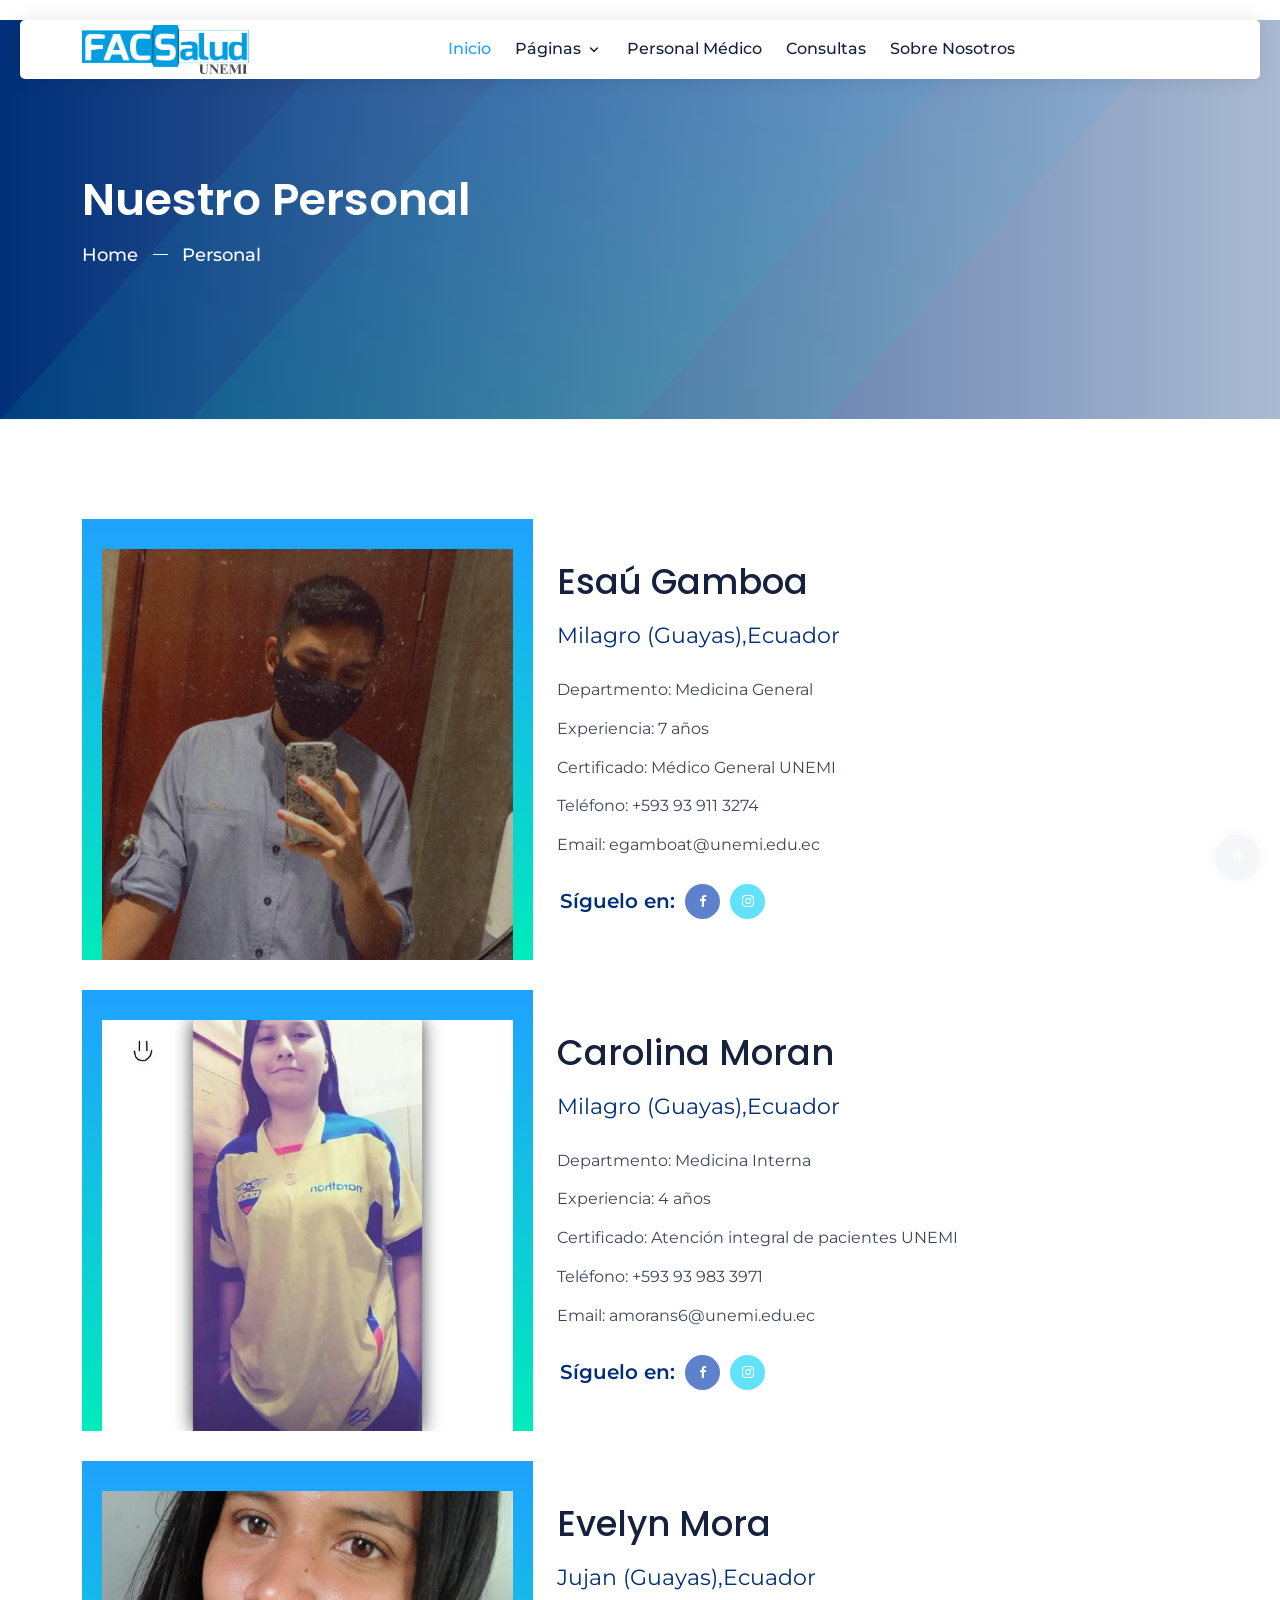
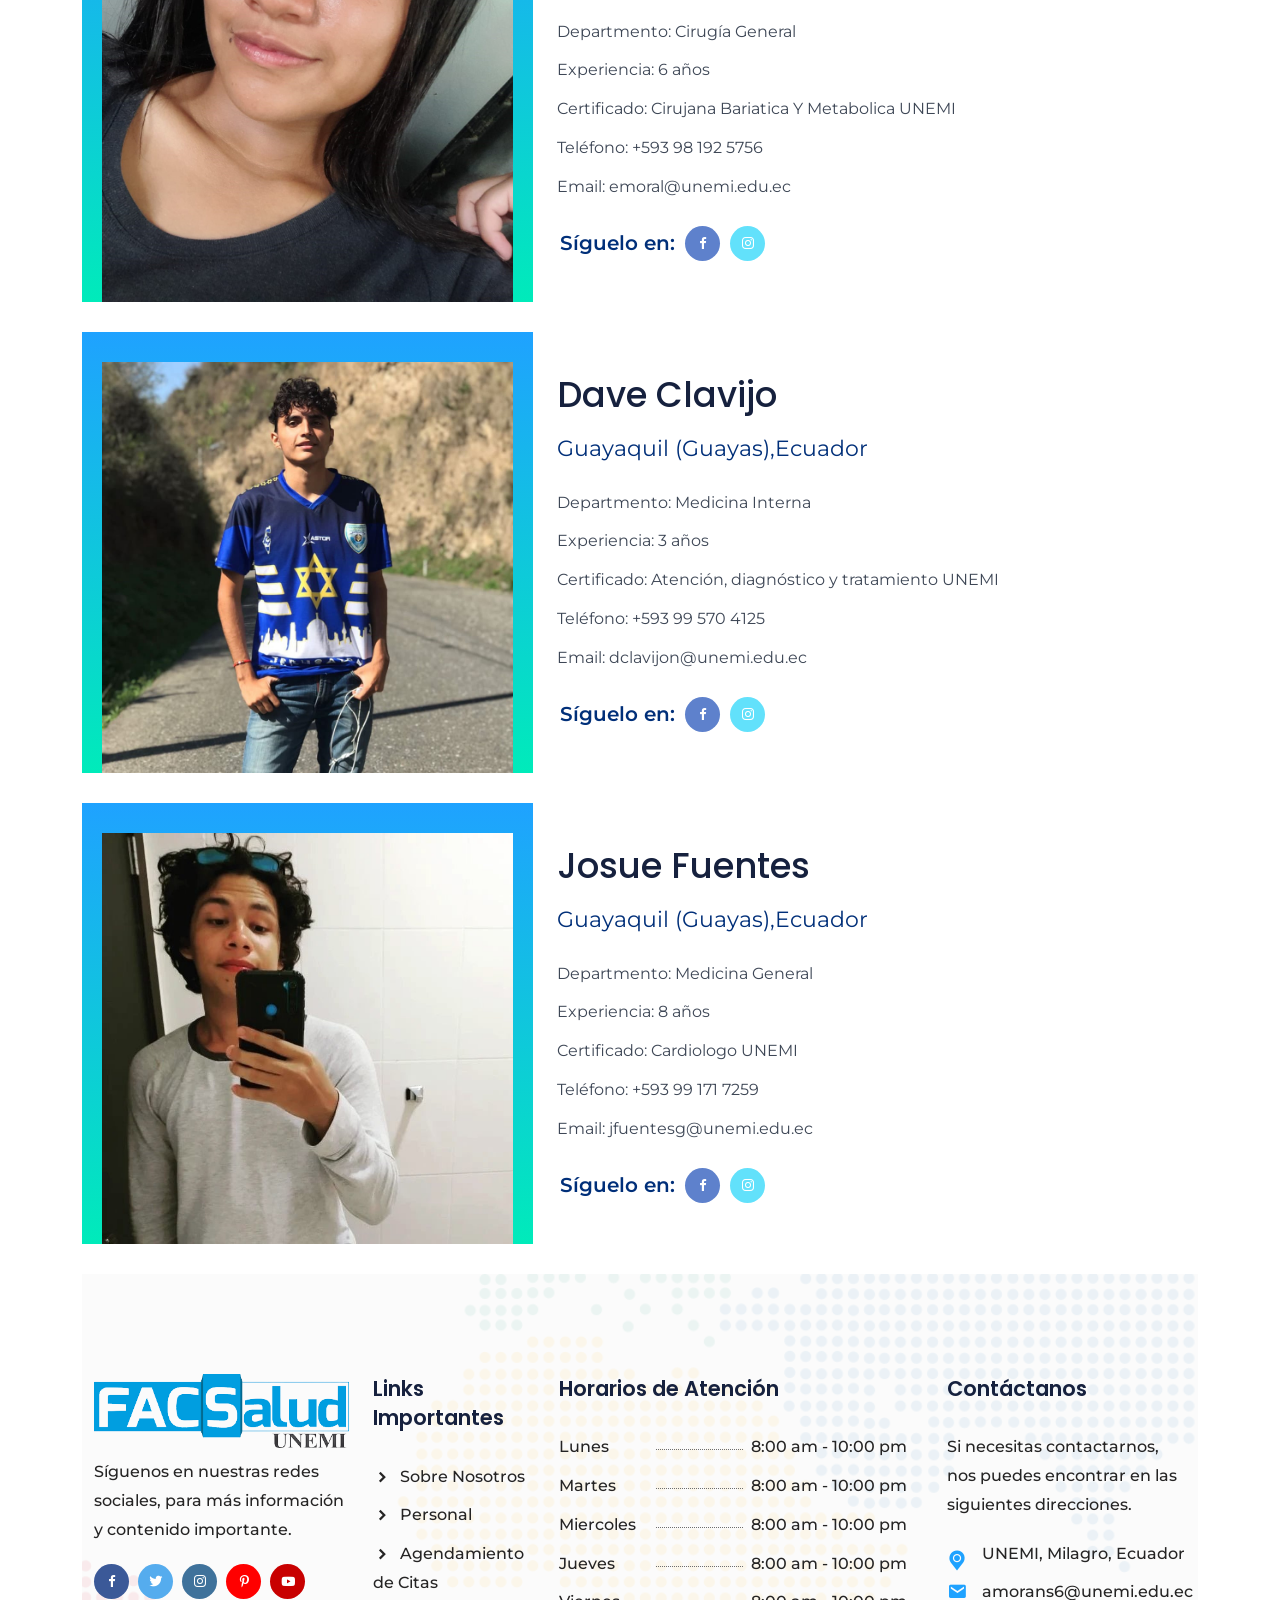
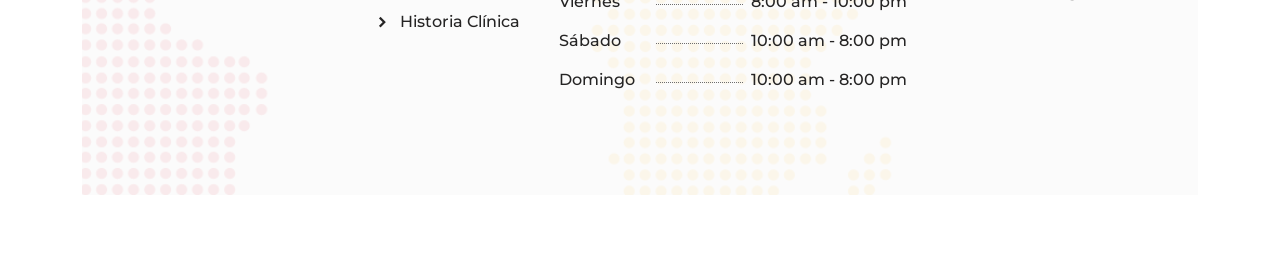
==== commit 9d6a8aa8: "final" ====
--- a/personal.html
+++ b/personal.html
@@ -204,7 +204,7 @@
 
                     <div class="col-lg-7">
                         <div class="doctors-details-content">
-                            <h3>Aura Moran</h3>
+                            <h3>Carolina Moran</h3>
                             <span>Milagro (Guayas),Ecuador</span>
                             <ul class="doctors-details-list">
                                 <li>Departmento: Medicina Interna </li>
@@ -438,7 +438,7 @@
                                 <li>
                                     <i class='bx bxs-envelope'></i>
                                     <div class="content">
-                                        <a href="mailto:egambo@unemi.edu.ec">egambo@unemi.edu.ec</a>
+                                        <a href="mailto:amorans6@unemi.edu.ec">amorans6@unemi.edu.ec</a>
                                     </div>
                                 </li>
                             </ul>
